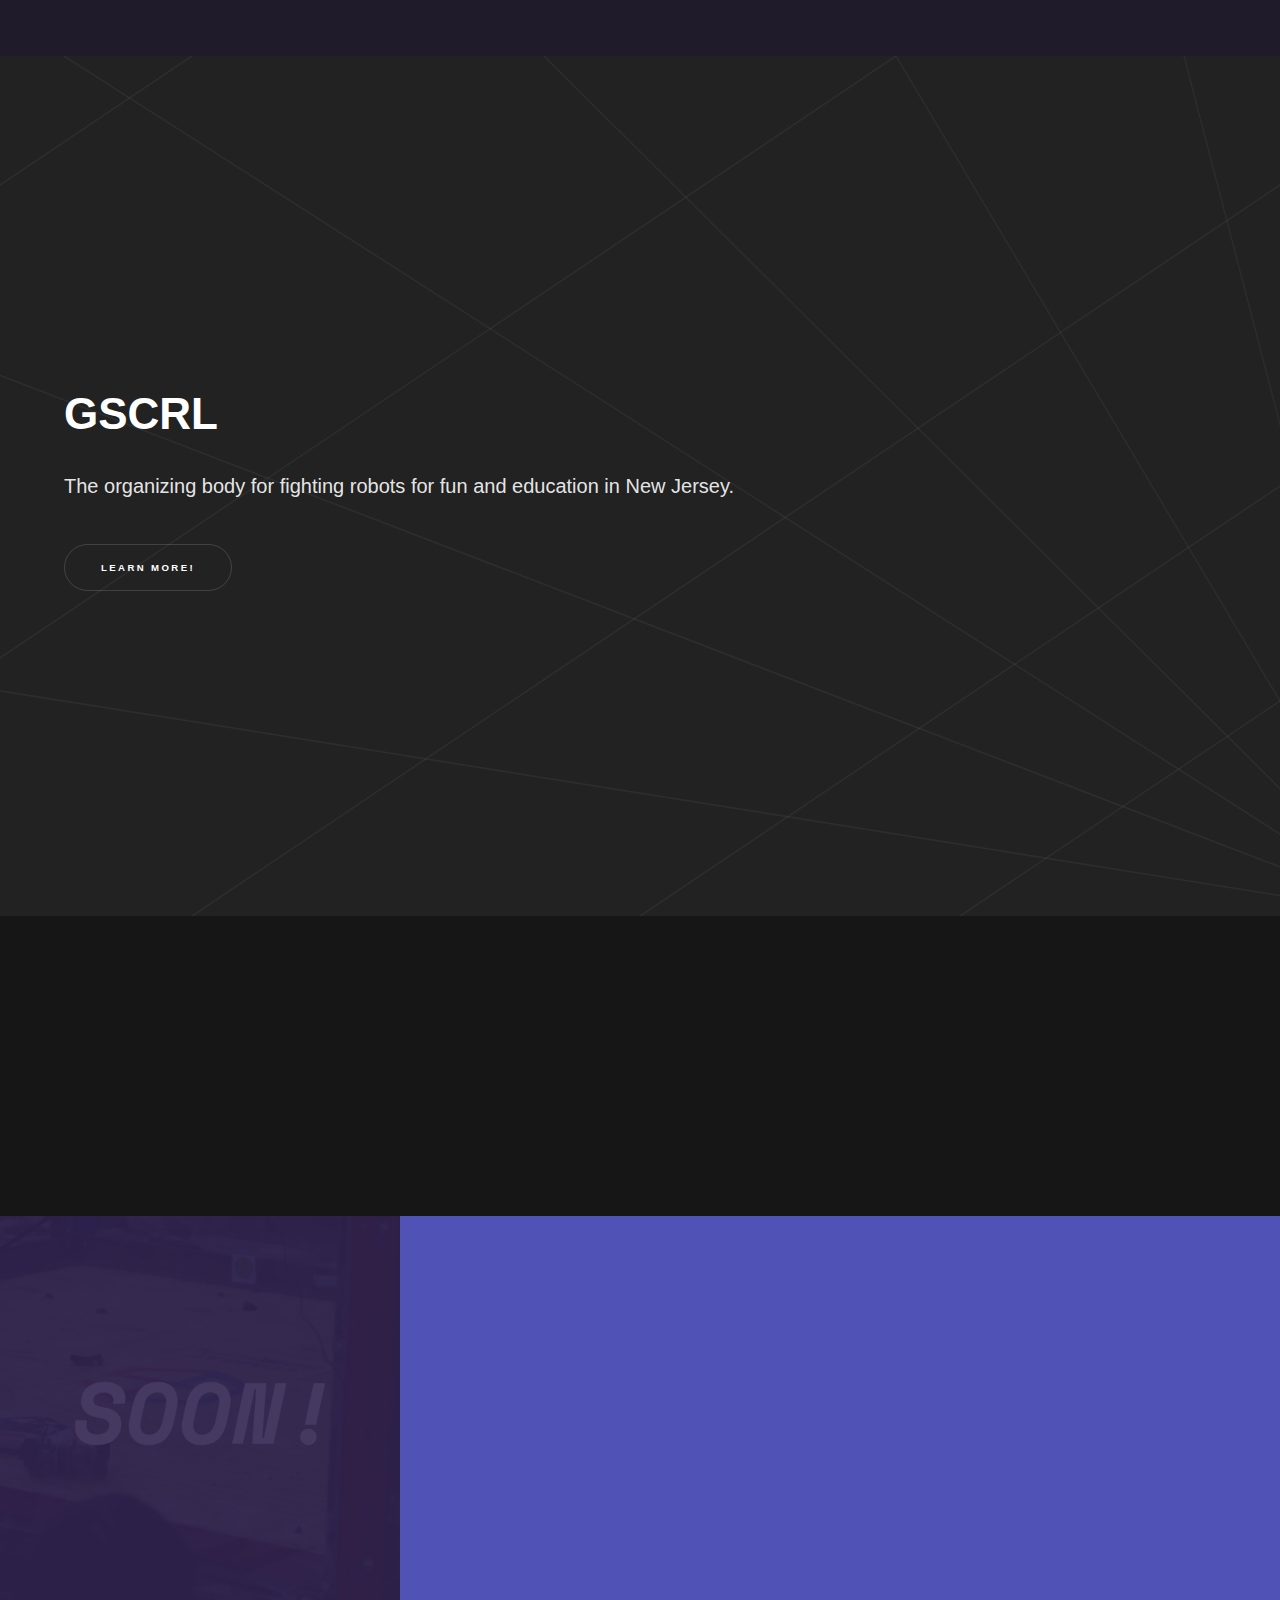
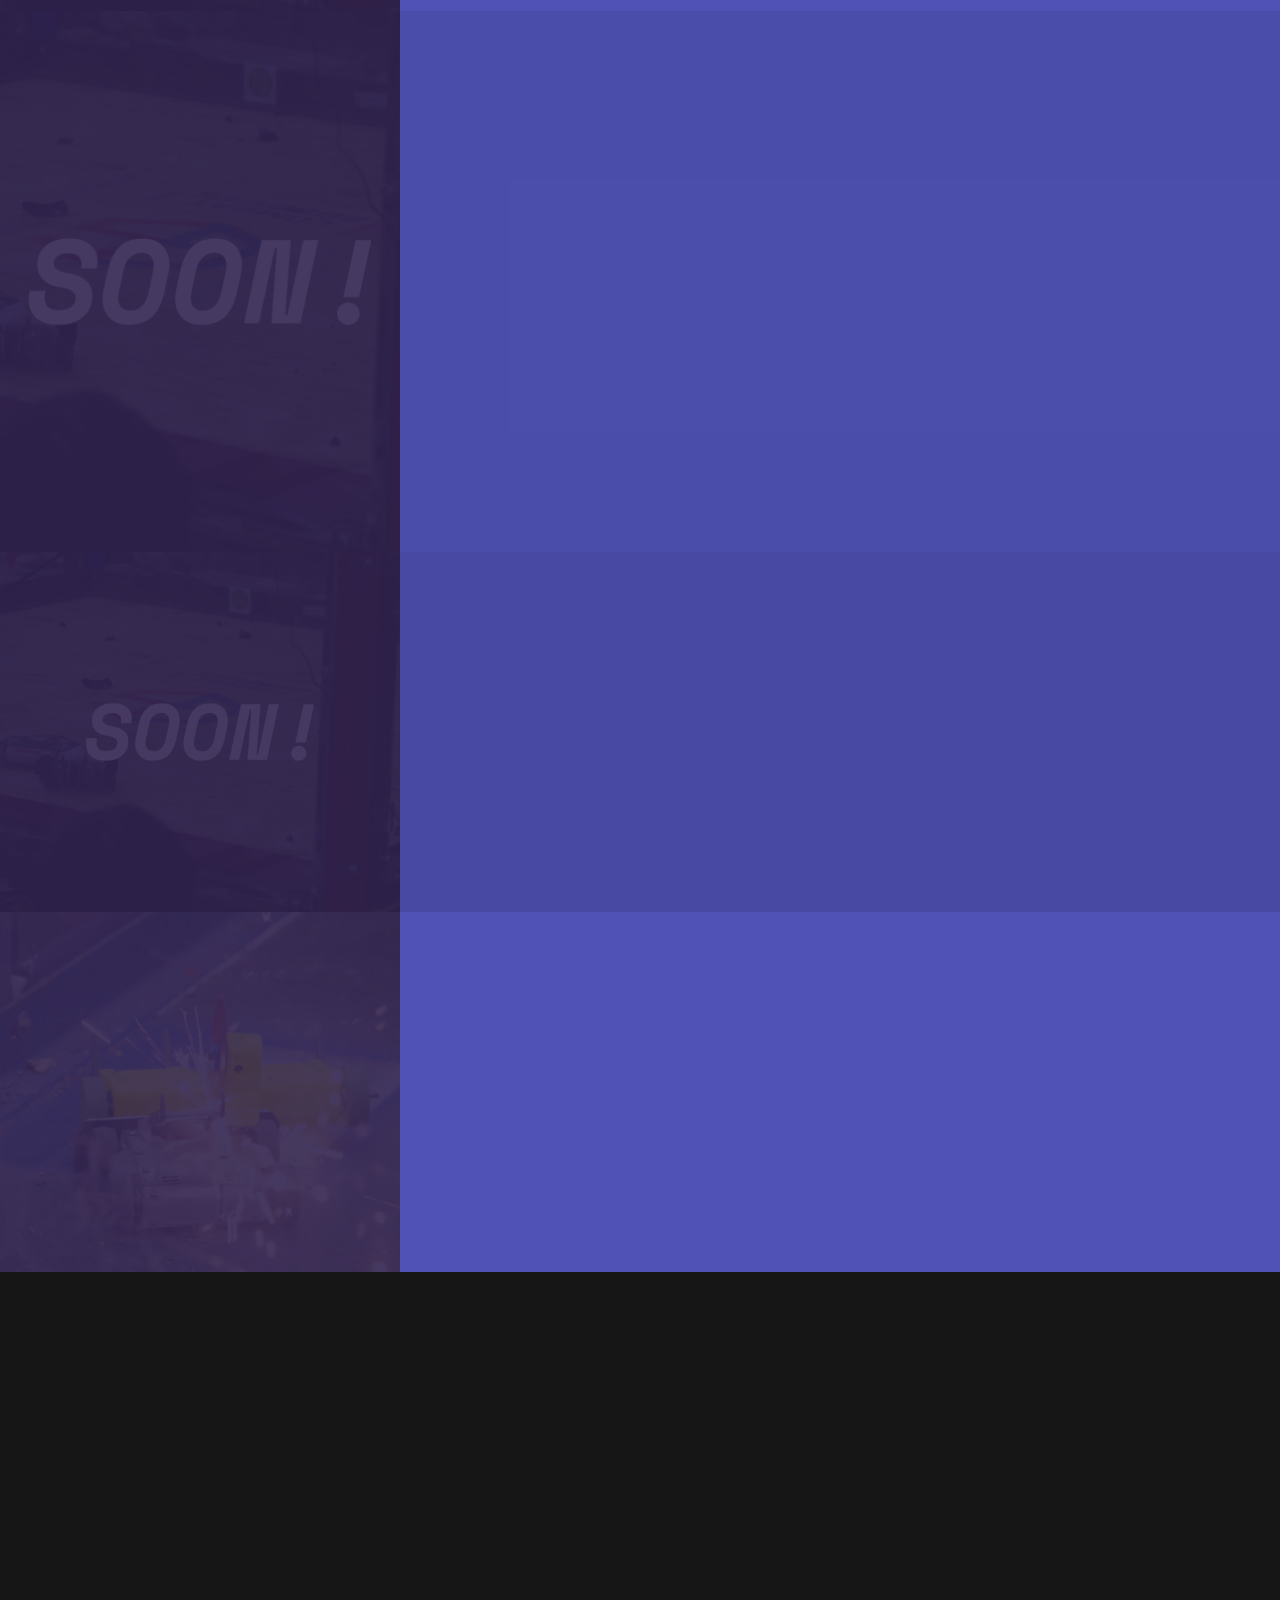
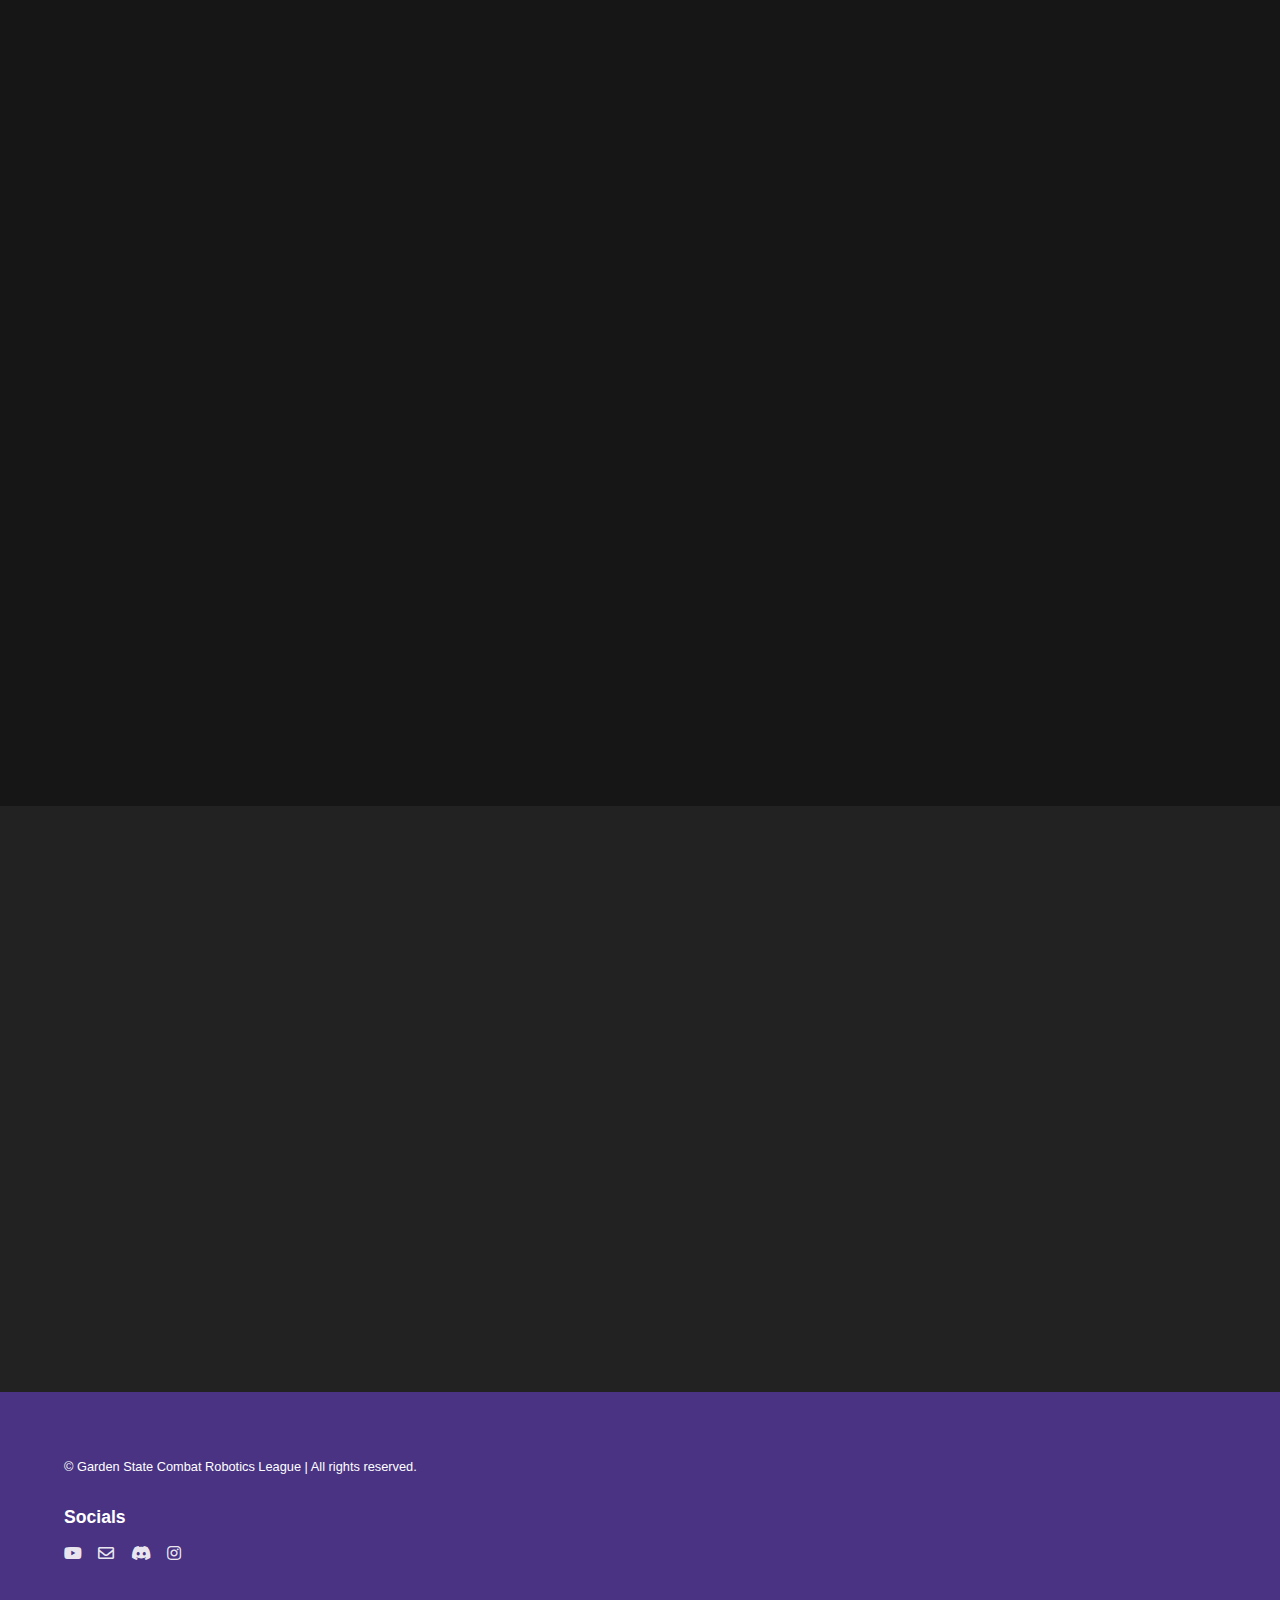
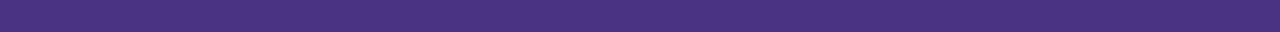
==== index.html @ 847ff034 "Added 2024-2025 events to page as well as robocon demo.  yipee." ====
<!DOCTYPE HTML>
<html>
	<head>
		<title>Garden State Combat Robotics League</title>
		<meta charset="utf-8" />
		<meta name="viewport" content="width=device-width, initial-scale=1, user-scalable=no" />
		<link rel="stylesheet" href="assets/css/main.css" />
		<noscript><link rel="stylesheet" href="assets/css/noscript.css" /></noscript>
	</head>
	<body class="is-preload">

		<!-- Sidebar -->
			<section id="sidebar">
				<div class="inner">
					<nav>
					<img src="assets/img/gscrl.svg" alt="Garden State Combat Robotics League Logo" style="width: 100%">
						<ul>
							<li><a href="#intro">Start</a></li>
							<li><a href="#about">About</a></li>
							<li><a href="#events">Events</a></li>
							<li><a href="#sponsors">Sponsors</a></li>
							<li><a href="#contactus">Contact Us</a></li>
							<li><a href="volunteer.html">Volunteer</a></li>
						</ul>
					</nav>
				</div>
			</section>

		<!-- Wrapper -->
			<div id="wrapper">

				<!-- Intro Section --> 
					<section id="intro" class="wrapper style1 fullscreen fade-up">
						<div class="inner">
							<h1>GSCRL</h1>
							<p>The organizing body for fighting robots for fun and education in New Jersey.</p>
							<p></p>
							<ul class="actions">
								<li><a href="#one" class="button scrolly">Learn more!</a></li>
							</ul>
						</div>
					</section>


					<section id="about" class="wrapper style3 fade-up">
	

						<div class="inner">
							<h2>About</h2>
							<p>We're a not-for-profit organization that puts on combat robotics events for folks local and traveling to build and fight their best bots!</p>

							<p>Events are held live during our competition season, and streamed online.  Competitors give it their all to go home with trophies, prizes, and bragging rights, and you make it all possible.

							Want to help?  Let us know and <a href="#contactus">react out!</a>
							</p>
							
						</div>
					</section>



					<!-- Events Section -->
					<!-- CSS Styling for item list-->
					<style>
						img .listimg {
							position: "center center";
						}

						</style>
					<section id="events" class="wrapper style2 spotlights">
										
							<!-- Has special formatting for league championship, take note!-->
							<!--<section>
								<a href="https://www.robotcombatevents.com/events/1646" class="image"><img src="images/event_sites/coming_soon.jpg" alt="" /></a>
								<div class="content">
									<div class="inner">
										<h2>New Jersey State Fair @ Sussex County Fairgrounds</h2>
										<h3>2023-2024 GSCRL Season Championship</h3>
										<h3>August 3rd, 2024</h3>
										<p>37 Plains Rd, Augusta, NJ<br></p>

										<ul class="actions">
											<li><a href="https://www.robotcombatevents.com/events/1646" class="button fit">Event Info</a></li>
											<li><a href="" class="button fit">Livestream [ Coming Soon ]</a></li>
											<li><a href="https://maps.app.goo.gl/BimqWZKqmPZhJ1eo8" class="button fit">Directions</a></li>
											<li><a href="https://sussexcountyfairgrounds.org/assets/resources/2024%20MAP%20WITH%20SPONSORS.png" class="button fit">Venue Map</a></li>
										</ul> 

										<ul class="actions">
											<li><a href="https://truefinals.com/tournament/64635a402aa5410f" class="button fit">Brackets [Ants]</a></li>
											<li><a href="https://truefinals.com/tournament/2995357887744491" class="button fit">Brackets [Plants]</a></li>
											<li><a href="https://truefinals.com/tournament/39cd579393c14c99" class="button fit">Brackets [Beetle]</a></li>
										</ul>
									</div>
								</div>
							</section>-->

							<section>
								<a href="#" class="image"><img class="listimg" src="images/event_sites/coming_soon.jpg"  /></a>
								<div class="content">
									<div class="inner">
										<h2>Combat Robot Demonstration at RoboCon</h2>
										<h3>► (Non-Qualifying Event)</h3>
										<h3>September 28th & 29th, 2024</h3>
										<p>Bridgwater, New Jersey</p>
										<hr>
										<ul class="actions">
											<li><a href="https://www.roboconnj.org/" class="button fit">Event Info</a></li>
											<!--<li><a href="https://www.youtube.com/watch?v=O76TNBE6kEs" class="button fit">Livestream</a></li>-->
										</ul>

										<!--<ul class="actions">
											<li><a href="https://truefinals.com/tournament/2f6e192eaf98451d" class="button fit">Brackets [Ants]</a></li>
											<li><a href="https://truefinals.com/tournament/07e6da824b054572" class="button fit">Brackets [Plants]</a></li>
											<li><a href="https://truefinals.com/tournament/4d58af1a25794eea" class="button fit">Brackets [Beetle]</a></li>
										</ul>-->
									</div>
								</div>
							</section>
			
							<section>
								<a href="#" class="image"><img class="listimg" src="images/event_sites/coming_soon.jpg" /></a>
								<div class="content">
									<div class="inner">
										<h2>Mechanical Mayhem III at Sussex County MakerFaire</h2>
										<h3>October 5th & 6th, 2024</h3>
										<p>Lafayette, New Jersey</p>
										<hr>
										<p><b>Season Opening Event</b></p>
										
										<ul class="actions">
											<li><a href="https://www.robotcombatevents.com/events/2138" class="button fit">Event Info</a></li>
											<li><a href="https://www.youtube.com/live/ZeCrbAsI690" class="button fit">Livestream</a></li>
											<li><a href="https://maps.app.goo.gl/9VLJeqt3nrbnipfD7" class="button fit">Directions</a></li>
										</ul> 

										<ul class="actions">
											<li><a href="https://truefinals.com/tournament/e30df56f90ce4728" class="button fit">Brackets [Ants]</a></li>
											<li><a href="https://truefinals.com/tournament/56937eb314654f13" class="button fit">Brackets [Plastic Ants]</a></li>
											<li><a href="https://truefinals.com/tournament/a7c1cde165524cef" class="button fit">Brackets [Beetle]</a></li>
										</ul>
									</div>
								</div>
							</section>

							<section>
								<a href="#" class="image"><img class="listimg" src="images/event_sites/coming_soon.jpg"  /></a>
								<div class="content">
									<div class="inner">
										<h2>Seasonal Smackdown at Brigewater Mall</h2>
										<h3>December 14th, 2024</h3>
										<p>Bridgwater, New Jersey</p>
										<hr>
										<p><b>More information coming soon!</b></p>
										<!--<ul class="actions">
											<li><a href="#" class="button fit">Event Info</a></li>
											<li><a href="https://www.youtube.com/watch?v=O76TNBE6kEs" class="button fit">Livestream</a></li>
										</ul>

										<ul class="actions">
											<li><a href="https://truefinals.com/tournament/2f6e192eaf98451d" class="button fit">Brackets [Ants]</a></li>
											<li><a href="https://truefinals.com/tournament/07e6da824b054572" class="button fit">Brackets [Plants]</a></li>
											<li><a href="https://truefinals.com/tournament/4d58af1a25794eea" class="button fit">Brackets [Beetle]</a></li>
										</ul>-->
									</div>
								</div>
							</section>
							
							<section>
								<a href="https://www.robotcombatevents.com/events/1294" class="image"><img class="listimg" src="images/event_sites/24_springsmashtcnj.jpg"></a>
								<div class="content">
									<div class="inner">
										<h2>Spring Smash @ TCNJ</h2>
										<h3>March 29th, 2025</h3>
										<p>Ewing Township, New Jersey</p>
										<hr>
										<p><b>More information coming soon!</b></p>
										<!--<ul class="actions">
											<li><a href="https://www.robotcombatevents.com/events/1294" class="button fit">Event Info</a></li>
											<li><a href="https://www.youtube.com/live/dKq7wvargvk?si=jM796BdMZLJ1O5vD" class="button fit">Livestream</a></li>
											<li><a href="https://maps.app.goo.gl/ZF3jFbN86EXwxUpz5" class="button fit">Directions</a></li>
										</ul>

										<ul class="actions">
											<li><a href="https://truefinals.com/tournament/6a437086c3c148ea" class="button fit">Brackets [Ants]</a></li>
											<li><a href="https://truefinals.com/tournament/38630c44526f429c" class="button fit">Brackets [Plants]</a></li>
											<li><a href="https://truefinals.com/tournament/222acc834c964c14" class="button fit">Brackets [Beetle]</a></li>
										</ul>-->
								</div>
							</section>
				</section> <!-- end of event section.  do not delete or sponsors below will not render.  -->

				

				<!-- Sponsor Section -->
					<section id="sponsors" class="wrapper style3 fade-up">
						<style>
							.sponsors {
								align-self:center;
							}
						</style>
						
						<div class="inner">
							<h2>Sponsors</h2>
							<p>Sponsors make it possible for us to run the league.  Anything we do wouldn't be possible without them; thank you for your support!</p>
							<div class="box alt">
								<div class="row gtr-uniform">
									<div class="col-4 sponsors"><span class="image fit"><a href="http://fubarlabs.org"><img src="images/sponsors/fubarlabs.png" alt="FUBAR Labs"></a></span></div>
									<div class="col-4 sponsors"><span class="image fit"><a href="https://itgresa.com/"><img src="images/sponsors/ItGresa.jpg" alt="ItGresa Robotics"></a></span></div>
									<div class="col-4 sponsors"><span class="image fit"><a href="https://repeat-robotics.com/"><img src="images/sponsors/repeat.png" alt=""></a></span></div>
									<div class="col-4 sponsors"><span class="image fit"><a href="https://www.warren.edu/drones/"><img src="images/sponsors/warren_uas.png" alt="Warren UAS"></a></span></div>
									<div class="col-4 sponsors"><span class="image fit"><a href="https://www.warrencountynj.gov/our-county/tourism"><img src="images/sponsors/wcbt.png" alt="Warren County Board of Tourism"></a></span></div>
									<div class="col-4 sponsors"><span class="image fit"><a href="https://justcuzrobotics.com/"><img src="images/sponsors/justcuz.png" alt="Just 'Cuz Robotics"></a></span></div>
									<div class="col-4 sponsors"><span class="image fit"><a href="https://turnabot.com/"><img src="images/sponsors/turnabot.png" alt="Turnabot"></a></span></div>
								</div>
							</div>
						</div>
					</section>

									<!-- Sponsor Section -->
									<section id="contactus" class="wrapper style1 fade-up">
										<div class="inner">
											<h2>Contact</h2>
										<form action="mailto:njcombatrobots@gmail.com" method="get" enctype="text/plain">
											<div class="row gtr-uniform">
												<div class="col-6 col-12-xsmall">
													<input type="text" name="name" id="name" value="" placeholder="Name">
												</div>
												<div class="col-12">
													<select name="subject" id="subject">
														<option value="">What do you want to contact us about?</option>
														<option value="Registration Inquiry">Registration Question</option>
														<option value="Media">Media Information</option>
														<option value="Volunteering">I want to volunteer!</option>
														<option value="Sponsorship">I want to sponsor your organization!</option>
													</select>
												</div>
												<div class="col-12">
													<textarea name="body" id="body" placeholder="Enter your message" rows="6"></textarea>
												</div>
												<div class="col-12">
													<ul class="actions">
														<li><input type="submit" value="Send via Email" class="primary"></li>
													</ul>
												</div>
											</div>
										</form>
									</section>


					<!-- Footer -->
			<footer id="footer" class="wrapper style1-alt">
				<div class="inner">
					<ul class="menu">
						<li>&copy; Garden State Combat Robotics League | All rights reserved.</li></li>
					</ul>
											<h3>Socials</h3>
											<ul class="icons">
												<li><a href="https://www.youtube.com/@gscrl" class="icon brands fa-youtube"><span class="label">YouTube</span></a></li>
												<li><a href="mailto:njcombatrobots@gmail.com" class="icon fa-envelope"><span class="label">Email</span></a></li>
												<li><a href="https://discord.gg/qwkeeVWgs2" class="icon brands fa-discord"><span class="label">Discord</span></a></li>
												<li><a href="https://www.instagram.com/_gscrl/" class="icon brands fa-instagram"><span class="label">Instagram</span></a></li>
											</ul>
										</li>
				</div>
			</footer>
			</div> <!-- end div wrapper -->

		

		<!-- Scripts -->
			<script src="assets/js/jquery.min.js"></script>
			<script src="assets/js/jquery.scrollex.min.js"></script>
			<script src="assets/js/jquery.scrolly.min.js"></script>
			<script src="assets/js/browser.min.js"></script>
			<script src="assets/js/breakpoints.min.js"></script>
			<script src="assets/js/util.js"></script>
			<script src="assets/js/main.js"></script>

	</body>
</html>
---- assets/css/main.css ----
@import url(fontawesome-all.min.css);

/*
	Hyperspace by HTML5 UP
	html5up.net | @ajlkn
	Free for personal and commercial use under the CCA 3.0 license (html5up.net/license)
*/

html, body, div, span, applet, object,
iframe, h1, h2, h3, h4, h5, h6, p, blockquote,
pre, a, abbr, acronym, address, big, cite,
code, del, dfn, em, img, ins, kbd, q, s, samp,
small, strike, strong, sub, sup, tt, var, b,
u, i, center, dl, dt, dd, ol, ul, li, fieldset,
form, label, legend, table, caption, tbody,
tfoot, thead, tr, th, td, article, aside,
canvas, details, embed, figure, figcaption,
footer, header, hgroup, menu, nav, output, ruby,
section, summary, time, mark, audio, video {
	margin: 0;
	padding: 0;
	border: 0;
	font-size: 100%;
	font: inherit;
	vertical-align: baseline;}

article, aside, details, figcaption, figure,
footer, header, hgroup, menu, nav, section {
	display: block;}

body {
	line-height: 1;
}

ol, ul {
	list-style: none;
}

blockquote, q {
	quotes: none;
}

	blockquote:before, blockquote:after, q:before, q:after {
		content: '';
		content: none;
	}

table {
	border-collapse: collapse;
	border-spacing: 0;
}

body {
	-webkit-text-size-adjust: none;
}

mark {
	background-color: transparent;
	color: inherit;
}

input::-moz-focus-inner {
	border: 0;
	padding: 0;
}

input, select, textarea {
	-moz-appearance: none;
	-webkit-appearance: none;
	-ms-appearance: none;
	appearance: none;
}

/* Basic */

	@-ms-viewport {
		width: device-width;
	}

	body {
		-ms-overflow-style: scrollbar;
	}

	@media screen and (max-width: 480px) {

		html, body {
			min-width: 320px;
		}

	}

	html {
		box-sizing: border-box;
	}

	*, *:before, *:after {
		box-sizing: inherit;
	}

	body {
		background: #312450;
	}

		body.is-preload *, body.is-preload *:before, body.is-preload *:after {
			-moz-animation: none !important;
			-webkit-animation: none !important;
			-ms-animation: none !important;
			animation: none !important;
			-moz-transition: none !important;
			-webkit-transition: none !important;
			-ms-transition: none !important;
			transition: none !important;
		}

/* Type */

	body, input, select, textarea {
		color: rgba(255, 255, 255, 0.9);
		font-family: Arial, Helvetica, sans-serif;
		font-size: 16.5pt;
		font-weight: normal;
		line-height: 1.75;
	}

		@media screen and (max-width: 1680px) {

			body, input, select, textarea {
				font-size: 13pt;
			}

		}

		@media screen and (max-width: 1280px) {

			body, input, select, textarea {
				font-size: 12pt;
			}

		}

		@media screen and (max-width: 360px) {

			body, input, select, textarea {
				font-size: 11pt;
			}

		}

	a {
		-moz-transition: color 0.2s ease, border-bottom-color 0.2s ease;
		-webkit-transition: color 0.2s ease, border-bottom-color 0.2s ease;
		-ms-transition: color 0.2s ease, border-bottom-color 0.2s ease;
		transition: color 0.2s ease, border-bottom-color 0.2s ease;
		border-bottom: dotted 1px rgba(255, 255, 255, 0.35);
		color: inherit;
		text-decoration: none;
	}

		a:hover {
			border-bottom-color: transparent;
			color: #ffffff;
		}

	strong, b {
		color: #ffffff;
		font-weight: bold;
	}

	em, i {
		font-style: italic;
	}

	p {
		margin: 0 0 2em 0;
	}

	h1, h2, h3, h4, h5, h6 {
		color: #ffffff;
		font-weight: bold;
		line-height: 1.5;
		margin: 0 0 0.5em 0;
	}

		h1 a, h2 a, h3 a, h4 a, h5 a, h6 a {
			color: inherit;
			text-decoration: none;
		}

	h1 {
		font-size: 2.75em;
	}

		h1.major {
			margin: 0 0 1.3em 0;
			position: relative;
			padding-bottom: 0.35em;
		}

			h1.major:after {
				background-image: -moz-linear-gradient(to right, #5e42a6, #b74e91);
				background-image: -webkit-linear-gradient(to right, #5e42a6, #b74e91);
				background-image: -ms-linear-gradient(to right, #5e42a6, #b74e91);
				background-image: linear-gradient(to right, #5e42a6, #b74e91);
				-moz-transition: max-width 0.2s ease;
				-webkit-transition: max-width 0.2s ease;
				-ms-transition: max-width 0.2s ease;
				transition: max-width 0.2s ease;
				border-radius: 0.2em;
				bottom: 0;
				content: '';
				height: 0.05em;
				position: absolute;
				right: 0;
				width: 100%;
			}

	h2 {
		font-size: 1.75em;
	}

	h3 {
		font-size: 1.1em;
	}

	h4 {
		font-size: 1em;
	}

	h5 {
		font-size: 0.8em;
	}

	h6 {
		font-size: 0.6em;
	}

	@media screen and (max-width: 736px) {

		h1 {
			font-size: 2em;
		}

		h2 {
			font-size: 1.25em;
		}

		h3 {
			font-size: 1em;
		}

		h4 {
			font-size: 0.8em;
		}

		h5 {
			font-size: 0.6em;
		}

		h6 {
			font-size: 0.6em;
		}

	}

	sub {
		font-size: 0.8em;
		position: relative;
		top: 0.5em;
	}

	sup {
		font-size: 0.8em;
		position: relative;
		top: -0.5em;
	}

	blockquote {
		border-left: solid 4px rgba(255, 255, 255, 0.15);
		font-style: italic;
		margin: 0 0 2em 0;
		padding: 0.5em 0 0.5em 2em;
	}

	code {
		background: rgba(255, 255, 255, 0.05);
		border-radius: 0.25em;
		border: solid 1px rgba(255, 255, 255, 0.15);
		font-family: "Courier New", monospace;
		font-size: 0.9em;
		margin: 0 0.25em;
		padding: 0.25em 0.65em;
	}

	pre {
		-webkit-overflow-scrolling: touch;
		font-family: "Courier New", monospace;
		font-size: 0.9em;
		margin: 0 0 2em 0;
	}

		pre code {
			display: block;
			line-height: 1.75em;
			padding: 1em 1.5em;
			overflow-x: auto;
		}

	hr {
		border: 0;
		border-bottom: solid 1px rgba(255, 255, 255, 0.15);
		margin: 2em 0;
	}

		hr.major {
			margin: 3em 0;
		}

	.align-left {
		text-align: left;
	}

	.align-center {
		text-align: center;
	}

	.align-right {
		text-align: right;
	}

/* Row */

	.row {
		display: flex;
		flex-wrap: wrap;
		box-sizing: border-box;
		align-items: stretch;
	}

		.row > * {
			box-sizing: border-box;
		}

		.row.gtr-uniform > * > :last-child {
			margin-bottom: 0;
		}

		.row.aln-left {
			justify-content: flex-start;
		}

		.row.aln-center {
			justify-content: center;
		}

		.row.aln-right {
			justify-content: flex-end;
		}

		.row.aln-top {
			align-items: flex-start;
		}

		.row.aln-middle {
			align-items: center;
		}

		.row.aln-bottom {
			align-items: flex-end;
		}

		.row > .imp {
			order: -1;
		}

		.row > .col-1 {
			width: 8.33333%;
		}

		.row > .off-1 {
			margin-left: 8.33333%;
		}

		.row > .col-2 {
			width: 16.66667%;
		}

		.row > .off-2 {
			margin-left: 16.66667%;
		}

		.row > .col-3 {
			width: 25%;
		}

		.row > .off-3 {
			margin-left: 25%;
		}

		.row > .col-4 {
			width: 33.33333%;
		}

		.row > .off-4 {
			margin-left: 33.33333%;
		}

		.row > .col-5 {
			width: 41.66667%;
		}

		.row > .off-5 {
			margin-left: 41.66667%;
		}

		.row > .col-6 {
			width: 50%;
		}

		.row > .off-6 {
			margin-left: 50%;
		}

		.row > .col-7 {
			width: 58.33333%;
		}

		.row > .off-7 {
			margin-left: 58.33333%;
		}

		.row > .col-8 {
			width: 66.66667%;
		}

		.row > .off-8 {
			margin-left: 66.66667%;
		}

		.row > .col-9 {
			width: 75%;
		}

		.row > .off-9 {
			margin-left: 75%;
		}

		.row > .col-10 {
			width: 83.33333%;
		}

		.row > .off-10 {
			margin-left: 83.33333%;
		}

		.row > .col-11 {
			width: 91.66667%;
		}

		.row > .off-11 {
			margin-left: 91.66667%;
		}

		.row > .col-12 {
			width: 100%;
		}

		.row > .off-12 {
			margin-left: 100%;
		}

		.row.gtr-0 {
			margin-top: 0;
			margin-left: 0em;
		}

			.row.gtr-0 > * {
				padding: 0 0 0 0em;
			}

			.row.gtr-0.gtr-uniform {
				margin-top: 0em;
			}

				.row.gtr-0.gtr-uniform > * {
					padding-top: 0em;
				}

		.row.gtr-25 {
			margin-top: 0;
			margin-left: -0.375em;
		}

			.row.gtr-25 > * {
				padding: 0 0 0 0.375em;
			}

			.row.gtr-25.gtr-uniform {
				margin-top: -0.375em;
			}

				.row.gtr-25.gtr-uniform > * {
					padding-top: 0.375em;
				}

		.row.gtr-50 {
			margin-top: 0;
			margin-left: -0.75em;
		}

			.row.gtr-50 > * {
				padding: 0 0 0 0.75em;
			}

			.row.gtr-50.gtr-uniform {
				margin-top: -0.75em;
			}

				.row.gtr-50.gtr-uniform > * {
					padding-top: 0.75em;
				}

		.row {
			margin-top: 0;
			margin-left: -1.5em;
		}

			.row > * {
				padding: 0 0 0 1.5em;
			}

			.row.gtr-uniform {
				margin-top: -1.5em;
			}

				.row.gtr-uniform > * {
					padding-top: 1.5em;
				}

		.row.gtr-150 {
			margin-top: 0;
			margin-left: -2.25em;
		}

			.row.gtr-150 > * {
				padding: 0 0 0 2.25em;
			}

			.row.gtr-150.gtr-uniform {
				margin-top: -2.25em;
			}

				.row.gtr-150.gtr-uniform > * {
					padding-top: 2.25em;
				}

		.row.gtr-200 {
			margin-top: 0;
			margin-left: -3em;
		}

			.row.gtr-200 > * {
				padding: 0 0 0 3em;
			}

			.row.gtr-200.gtr-uniform {
				margin-top: -3em;
			}

				.row.gtr-200.gtr-uniform > * {
					padding-top: 3em;
				}

		@media screen and (max-width: 1680px) {

			.row {
				display: flex;
				flex-wrap: wrap;
				box-sizing: border-box;
				align-items: stretch;
			}

				.row > * {
					box-sizing: border-box;
				}

				.row.gtr-uniform > * > :last-child {
					margin-bottom: 0;
				}

				.row.aln-left {
					justify-content: flex-start;
				}

				.row.aln-center {
					justify-content: center;
				}

				.row.aln-right {
					justify-content: flex-end;
				}

				.row.aln-top {
					align-items: flex-start;
				}

				.row.aln-middle {
					align-items: center;
				}

				.row.aln-bottom {
					align-items: flex-end;
				}

				.row > .imp-xlarge {
					order: -1;
				}

				.row > .col-1-xlarge {
					width: 8.33333%;
				}

				.row > .off-1-xlarge {
					margin-left: 8.33333%;
				}

				.row > .col-2-xlarge {
					width: 16.66667%;
				}

				.row > .off-2-xlarge {
					margin-left: 16.66667%;
				}

				.row > .col-3-xlarge {
					width: 25%;
				}

				.row > .off-3-xlarge {
					margin-left: 25%;
				}

				.row > .col-4-xlarge {
					width: 33.33333%;
				}

				.row > .off-4-xlarge {
					margin-left: 33.33333%;
				}

				.row > .col-5-xlarge {
					width: 41.66667%;
				}

				.row > .off-5-xlarge {
					margin-left: 41.66667%;
				}

				.row > .col-6-xlarge {
					width: 50%;
				}

				.row > .off-6-xlarge {
					margin-left: 50%;
				}

				.row > .col-7-xlarge {
					width: 58.33333%;
				}

				.row > .off-7-xlarge {
					margin-left: 58.33333%;
				}

				.row > .col-8-xlarge {
					width: 66.66667%;
				}

				.row > .off-8-xlarge {
					margin-left: 66.66667%;
				}

				.row > .col-9-xlarge {
					width: 75%;
				}

				.row > .off-9-xlarge {
					margin-left: 75%;
				}

				.row > .col-10-xlarge {
					width: 83.33333%;
				}

				.row > .off-10-xlarge {
					margin-left: 83.33333%;
				}

				.row > .col-11-xlarge {
					width: 91.66667%;
				}

				.row > .off-11-xlarge {
					margin-left: 91.66667%;
				}

				.row > .col-12-xlarge {
					width: 100%;
				}

				.row > .off-12-xlarge {
					margin-left: 100%;
				}

				.row.gtr-0 {
					margin-top: 0;
					margin-left: 0em;
				}

					.row.gtr-0 > * {
						padding: 0 0 0 0em;
					}

					.row.gtr-0.gtr-uniform {
						margin-top: 0em;
					}

						.row.gtr-0.gtr-uniform > * {
							padding-top: 0em;
						}

				.row.gtr-25 {
					margin-top: 0;
					margin-left: -0.375em;
				}

					.row.gtr-25 > * {
						padding: 0 0 0 0.375em;
					}

					.row.gtr-25.gtr-uniform {
						margin-top: -0.375em;
					}

						.row.gtr-25.gtr-uniform > * {
							padding-top: 0.375em;
						}

				.row.gtr-50 {
					margin-top: 0;
					margin-left: -0.75em;
				}

					.row.gtr-50 > * {
						padding: 0 0 0 0.75em;
					}

					.row.gtr-50.gtr-uniform {
						margin-top: -0.75em;
					}

						.row.gtr-50.gtr-uniform > * {
							padding-top: 0.75em;
						}

				.row {
					margin-top: 0;
					margin-left: -1.5em;
				}

					.row > * {
						padding: 0 0 0 1.5em;
					}

					.row.gtr-uniform {
						margin-top: -1.5em;
					}

						.row.gtr-uniform > * {
							padding-top: 1.5em;
						}

				.row.gtr-150 {
					margin-top: 0;
					margin-left: -2.25em;
				}

					.row.gtr-150 > * {
						padding: 0 0 0 2.25em;
					}

					.row.gtr-150.gtr-uniform {
						margin-top: -2.25em;
					}

						.row.gtr-150.gtr-uniform > * {
							padding-top: 2.25em;
						}

				.row.gtr-200 {
					margin-top: 0;
					margin-left: -3em;
				}

					.row.gtr-200 > * {
						padding: 0 0 0 3em;
					}

					.row.gtr-200.gtr-uniform {
						margin-top: -3em;
					}

						.row.gtr-200.gtr-uniform > * {
							padding-top: 3em;
						}

		}

		@media screen and (max-width: 1280px) {

			.row {
				display: flex;
				flex-wrap: wrap;
				box-sizing: border-box;
				align-items: stretch;
			}

				.row > * {
					box-sizing: border-box;
				}

				.row.gtr-uniform > * > :last-child {
					margin-bottom: 0;
				}

				.row.aln-left {
					justify-content: flex-start;
				}

				.row.aln-center {
					justify-content: center;
				}

				.row.aln-right {
					justify-content: flex-end;
				}

				.row.aln-top {
					align-items: flex-start;
				}

				.row.aln-middle {
					align-items: center;
				}

				.row.aln-bottom {
					align-items: flex-end;
				}

				.row > .imp-large {
					order: -1;
				}

				.row > .col-1-large {
					width: 8.33333%;
				}

				.row > .off-1-large {
					margin-left: 8.33333%;
				}

				.row > .col-2-large {
					width: 16.66667%;
				}

				.row > .off-2-large {
					margin-left: 16.66667%;
				}

				.row > .col-3-large {
					width: 25%;
				}

				.row > .off-3-large {
					margin-left: 25%;
				}

				.row > .col-4-large {
					width: 33.33333%;
				}

				.row > .off-4-large {
					margin-left: 33.33333%;
				}

				.row > .col-5-large {
					width: 41.66667%;
				}

				.row > .off-5-large {
					margin-left: 41.66667%;
				}

				.row > .col-6-large {
					width: 50%;
				}

				.row > .off-6-large {
					margin-left: 50%;
				}

				.row > .col-7-large {
					width: 58.33333%;
				}

				.row > .off-7-large {
					margin-left: 58.33333%;
				}

				.row > .col-8-large {
					width: 66.66667%;
				}

				.row > .off-8-large {
					margin-left: 66.66667%;
				}

				.row > .col-9-large {
					width: 75%;
				}

				.row > .off-9-large {
					margin-left: 75%;
				}

				.row > .col-10-large {
					width: 83.33333%;
				}

				.row > .off-10-large {
					margin-left: 83.33333%;
				}

				.row > .col-11-large {
					width: 91.66667%;
				}

				.row > .off-11-large {
					margin-left: 91.66667%;
				}

				.row > .col-12-large {
					width: 100%;
				}

				.row > .off-12-large {
					margin-left: 100%;
				}

				.row.gtr-0 {
					margin-top: 0;
					margin-left: 0em;
				}

					.row.gtr-0 > * {
						padding: 0 0 0 0em;
					}

					.row.gtr-0.gtr-uniform {
						margin-top: 0em;
					}

						.row.gtr-0.gtr-uniform > * {
							padding-top: 0em;
						}

				.row.gtr-25 {
					margin-top: 0;
					margin-left: -0.375em;
				}

					.row.gtr-25 > * {
						padding: 0 0 0 0.375em;
					}

					.row.gtr-25.gtr-uniform {
						margin-top: -0.375em;
					}

						.row.gtr-25.gtr-uniform > * {
							padding-top: 0.375em;
						}

				.row.gtr-50 {
					margin-top: 0;
					margin-left: -0.75em;
				}

					.row.gtr-50 > * {
						padding: 0 0 0 0.75em;
					}

					.row.gtr-50.gtr-uniform {
						margin-top: -0.75em;
					}

						.row.gtr-50.gtr-uniform > * {
							padding-top: 0.75em;
						}

				.row {
					margin-top: 0;
					margin-left: -1.5em;
				}

					.row > * {
						padding: 0 0 0 1.5em;
					}

					.row.gtr-uniform {
						margin-top: -1.5em;
					}

						.row.gtr-uniform > * {
							padding-top: 1.5em;
						}

				.row.gtr-150 {
					margin-top: 0;
					margin-left: -2.25em;
				}

					.row.gtr-150 > * {
						padding: 0 0 0 2.25em;
					}

					.row.gtr-150.gtr-uniform {
						margin-top: -2.25em;
					}

						.row.gtr-150.gtr-uniform > * {
							padding-top: 2.25em;
						}

				.row.gtr-200 {
					margin-top: 0;
					margin-left: -3em;
				}

					.row.gtr-200 > * {
						padding: 0 0 0 3em;
					}

					.row.gtr-200.gtr-uniform {
						margin-top: -3em;
					}

						.row.gtr-200.gtr-uniform > * {
							padding-top: 3em;
						}

		}

		@media screen and (max-width: 980px) {

			.row {
				display: flex;
				flex-wrap: wrap;
				box-sizing: border-box;
				align-items: stretch;
			}

				.row > * {
					box-sizing: border-box;
				}

				.row.gtr-uniform > * > :last-child {
					margin-bottom: 0;
				}

				.row.aln-left {
					justify-content: flex-start;
				}

				.row.aln-center {
					justify-content: center;
				}

				.row.aln-right {
					justify-content: flex-end;
				}

				.row.aln-top {
					align-items: flex-start;
				}

				.row.aln-middle {
					align-items: center;
				}

				.row.aln-bottom {
					align-items: flex-end;
				}

				.row > .imp-medium {
					order: -1;
				}

				.row > .col-1-medium {
					width: 8.33333%;
				}

				.row > .off-1-medium {
					margin-left: 8.33333%;
				}

				.row > .col-2-medium {
					width: 16.66667%;
				}

				.row > .off-2-medium {
					margin-left: 16.66667%;
				}

				.row > .col-3-medium {
					width: 25%;
				}

				.row > .off-3-medium {
					margin-left: 25%;
				}

				.row > .col-4-medium {
					width: 33.33333%;
				}

				.row > .off-4-medium {
					margin-left: 33.33333%;
				}

				.row > .col-5-medium {
					width: 41.66667%;
				}

				.row > .off-5-medium {
					margin-left: 41.66667%;
				}

				.row > .col-6-medium {
					width: 50%;
				}

				.row > .off-6-medium {
					margin-left: 50%;
				}

				.row > .col-7-medium {
					width: 58.33333%;
				}

				.row > .off-7-medium {
					margin-left: 58.33333%;
				}

				.row > .col-8-medium {
					width: 66.66667%;
				}

				.row > .off-8-medium {
					margin-left: 66.66667%;
				}

				.row > .col-9-medium {
					width: 75%;
				}

				.row > .off-9-medium {
					margin-left: 75%;
				}

				.row > .col-10-medium {
					width: 83.33333%;
				}

				.row > .off-10-medium {
					margin-left: 83.33333%;
				}

				.row > .col-11-medium {
					width: 91.66667%;
				}

				.row > .off-11-medium {
					margin-left: 91.66667%;
				}

				.row > .col-12-medium {
					width: 100%;
				}

				.row > .off-12-medium {
					margin-left: 100%;
				}

				.row.gtr-0 {
					margin-top: 0;
					margin-left: 0em;
				}

					.row.gtr-0 > * {
						padding: 0 0 0 0em;
					}

					.row.gtr-0.gtr-uniform {
						margin-top: 0em;
					}

						.row.gtr-0.gtr-uniform > * {
							padding-top: 0em;
						}

				.row.gtr-25 {
					margin-top: 0;
					margin-left: -0.375em;
				}

					.row.gtr-25 > * {
						padding: 0 0 0 0.375em;
					}

					.row.gtr-25.gtr-uniform {
						margin-top: -0.375em;
					}

						.row.gtr-25.gtr-uniform > * {
							padding-top: 0.375em;
						}

				.row.gtr-50 {
					margin-top: 0;
					margin-left: -0.75em;
				}

					.row.gtr-50 > * {
						padding: 0 0 0 0.75em;
					}

					.row.gtr-50.gtr-uniform {
						margin-top: -0.75em;
					}

						.row.gtr-50.gtr-uniform > * {
							padding-top: 0.75em;
						}

				.row {
					margin-top: 0;
					margin-left: -1.5em;
				}

					.row > * {
						padding: 0 0 0 1.5em;
					}

					.row.gtr-uniform {
						margin-top: -1.5em;
					}

						.row.gtr-uniform > * {
							padding-top: 1.5em;
						}

				.row.gtr-150 {
					margin-top: 0;
					margin-left: -2.25em;
				}

					.row.gtr-150 > * {
						padding: 0 0 0 2.25em;
					}

					.row.gtr-150.gtr-uniform {
						margin-top: -2.25em;
					}

						.row.gtr-150.gtr-uniform > * {
							padding-top: 2.25em;
						}

				.row.gtr-200 {
					margin-top: 0;
					margin-left: -3em;
				}

					.row.gtr-200 > * {
						padding: 0 0 0 3em;
					}

					.row.gtr-200.gtr-uniform {
						margin-top: -3em;
					}

						.row.gtr-200.gtr-uniform > * {
							padding-top: 3em;
						}

		}

		@media screen and (max-width: 736px) {

			.row {
				display: flex;
				flex-wrap: wrap;
				box-sizing: border-box;
				align-items: stretch;
			}

				.row > * {
					box-sizing: border-box;
				}

				.row.gtr-uniform > * > :last-child {
					margin-bottom: 0;
				}

				.row.aln-left {
					justify-content: flex-start;
				}

				.row.aln-center {
					justify-content: center;
				}

				.row.aln-right {
					justify-content: flex-end;
				}

				.row.aln-top {
					align-items: flex-start;
				}

				.row.aln-middle {
					align-items: center;
				}

				.row.aln-bottom {
					align-items: flex-end;
				}

				.row > .imp-small {
					order: -1;
				}

				.row > .col-1-small {
					width: 8.33333%;
				}

				.row > .off-1-small {
					margin-left: 8.33333%;
				}

				.row > .col-2-small {
					width: 16.66667%;
				}

				.row > .off-2-small {
					margin-left: 16.66667%;
				}

				.row > .col-3-small {
					width: 25%;
				}

				.row > .off-3-small {
					margin-left: 25%;
				}

				.row > .col-4-small {
					width: 33.33333%;
				}

				.row > .off-4-small {
					margin-left: 33.33333%;
				}

				.row > .col-5-small {
					width: 41.66667%;
				}

				.row > .off-5-small {
					margin-left: 41.66667%;
				}

				.row > .col-6-small {
					width: 50%;
				}

				.row > .off-6-small {
					margin-left: 50%;
				}

				.row > .col-7-small {
					width: 58.33333%;
				}

				.row > .off-7-small {
					margin-left: 58.33333%;
				}

				.row > .col-8-small {
					width: 66.66667%;
				}

				.row > .off-8-small {
					margin-left: 66.66667%;
				}

				.row > .col-9-small {
					width: 75%;
				}

				.row > .off-9-small {
					margin-left: 75%;
				}

				.row > .col-10-small {
					width: 83.33333%;
				}

				.row > .off-10-small {
					margin-left: 83.33333%;
				}

				.row > .col-11-small {
					width: 91.66667%;
				}

				.row > .off-11-small {
					margin-left: 91.66667%;
				}

				.row > .col-12-small {
					width: 100%;
				}

				.row > .off-12-small {
					margin-left: 100%;
				}

				.row.gtr-0 {
					margin-top: 0;
					margin-left: 0em;
				}

					.row.gtr-0 > * {
						padding: 0 0 0 0em;
					}

					.row.gtr-0.gtr-uniform {
						margin-top: 0em;
					}

						.row.gtr-0.gtr-uniform > * {
							padding-top: 0em;
						}

				.row.gtr-25 {
					margin-top: 0;
					margin-left: -0.375em;
				}

					.row.gtr-25 > * {
						padding: 0 0 0 0.375em;
					}

					.row.gtr-25.gtr-uniform {
						margin-top: -0.375em;
					}

						.row.gtr-25.gtr-uniform > * {
							padding-top: 0.375em;
						}

				.row.gtr-50 {
					margin-top: 0;
					margin-left: -0.75em;
				}

					.row.gtr-50 > * {
						padding: 0 0 0 0.75em;
					}

					.row.gtr-50.gtr-uniform {
						margin-top: -0.75em;
					}

						.row.gtr-50.gtr-uniform > * {
							padding-top: 0.75em;
						}

				.row {
					margin-top: 0;
					margin-left: -1.5em;
				}

					.row > * {
						padding: 0 0 0 1.5em;
					}

					.row.gtr-uniform {
						margin-top: -1.5em;
					}

						.row.gtr-uniform > * {
							padding-top: 1.5em;
						}

				.row.gtr-150 {
					margin-top: 0;
					margin-left: -2.25em;
				}

					.row.gtr-150 > * {
						padding: 0 0 0 2.25em;
					}

					.row.gtr-150.gtr-uniform {
						margin-top: -2.25em;
					}

						.row.gtr-150.gtr-uniform > * {
							padding-top: 2.25em;
						}

				.row.gtr-200 {
					margin-top: 0;
					margin-left: -3em;
				}

					.row.gtr-200 > * {
						padding: 0 0 0 3em;
					}

					.row.gtr-200.gtr-uniform {
						margin-top: -3em;
					}

						.row.gtr-200.gtr-uniform > * {
							padding-top: 3em;
						}

		}

		@media screen and (max-width: 480px) {

			.row {
				display: flex;
				flex-wrap: wrap;
				box-sizing: border-box;
				align-items: stretch;
			}

				.row > * {
					box-sizing: border-box;
				}

				.row.gtr-uniform > * > :last-child {
					margin-bottom: 0;
				}

				.row.aln-left {
					justify-content: flex-start;
				}

				.row.aln-center {
					justify-content: center;
				}

				.row.aln-right {
					justify-content: flex-end;
				}

				.row.aln-top {
					align-items: flex-start;
				}

				.row.aln-middle {
					align-items: center;
				}

				.row.aln-bottom {
					align-items: flex-end;
				}

				.row > .imp-xsmall {
					order: -1;
				}

				.row > .col-1-xsmall {
					width: 8.33333%;
				}

				.row > .off-1-xsmall {
					margin-left: 8.33333%;
				}

				.row > .col-2-xsmall {
					width: 16.66667%;
				}

				.row > .off-2-xsmall {
					margin-left: 16.66667%;
				}

				.row > .col-3-xsmall {
					width: 25%;
				}

				.row > .off-3-xsmall {
					margin-left: 25%;
				}

				.row > .col-4-xsmall {
					width: 33.33333%;
				}

				.row > .off-4-xsmall {
					margin-left: 33.33333%;
				}

				.row > .col-5-xsmall {
					width: 41.66667%;
				}

				.row > .off-5-xsmall {
					margin-left: 41.66667%;
				}

				.row > .col-6-xsmall {
					width: 50%;
				}

				.row > .off-6-xsmall {
					margin-left: 50%;
				}

				.row > .col-7-xsmall {
					width: 58.33333%;
				}

				.row > .off-7-xsmall {
					margin-left: 58.33333%;
				}

				.row > .col-8-xsmall {
					width: 66.66667%;
				}

				.row > .off-8-xsmall {
					margin-left: 66.66667%;
				}

				.row > .col-9-xsmall {
					width: 75%;
				}

				.row > .off-9-xsmall {
					margin-left: 75%;
				}

				.row > .col-10-xsmall {
					width: 83.33333%;
				}

				.row > .off-10-xsmall {
					margin-left: 83.33333%;
				}

				.row > .col-11-xsmall {
					width: 91.66667%;
				}

				.row > .off-11-xsmall {
					margin-left: 91.66667%;
				}

				.row > .col-12-xsmall {
					width: 100%;
				}

				.row > .off-12-xsmall {
					margin-left: 100%;
				}

				.row.gtr-0 {
					margin-top: 0;
					margin-left: 0em;
				}

					.row.gtr-0 > * {
						padding: 0 0 0 0em;
					}

					.row.gtr-0.gtr-uniform {
						margin-top: 0em;
					}

						.row.gtr-0.gtr-uniform > * {
							padding-top: 0em;
						}

				.row.gtr-25 {
					margin-top: 0;
					margin-left: -0.375em;
				}

					.row.gtr-25 > * {
						padding: 0 0 0 0.375em;
					}

					.row.gtr-25.gtr-uniform {
						margin-top: -0.375em;
					}

						.row.gtr-25.gtr-uniform > * {
							padding-top: 0.375em;
						}

				.row.gtr-50 {
					margin-top: 0;
					margin-left: -0.75em;
				}

					.row.gtr-50 > * {
						padding: 0 0 0 0.75em;
					}

					.row.gtr-50.gtr-uniform {
						margin-top: -0.75em;
					}

						.row.gtr-50.gtr-uniform > * {
							padding-top: 0.75em;
						}

				.row {
					margin-top: 0;
					margin-left: -1.5em;
				}

					.row > * {
						padding: 0 0 0 1.5em;
					}

					.row.gtr-uniform {
						margin-top: -1.5em;
					}

						.row.gtr-uniform > * {
							padding-top: 1.5em;
						}

				.row.gtr-150 {
					margin-top: 0;
					margin-left: -2.25em;
				}

					.row.gtr-150 > * {
						padding: 0 0 0 2.25em;
					}

					.row.gtr-150.gtr-uniform {
						margin-top: -2.25em;
					}

						.row.gtr-150.gtr-uniform > * {
							padding-top: 2.25em;
						}

				.row.gtr-200 {
					margin-top: 0;
					margin-left: -3em;
				}

					.row.gtr-200 > * {
						padding: 0 0 0 3em;
					}

					.row.gtr-200.gtr-uniform {
						margin-top: -3em;
					}

						.row.gtr-200.gtr-uniform > * {
							padding-top: 3em;
						}

		}

/* Box */

	.box {
		border-radius: 0.25em;
		border: solid 1px rgba(255, 255, 255, 0.15);
		margin-bottom: 2em;
		padding: 1.5em;
	}

		.box > :last-child,
		.box > :last-child > :last-child,
		.box > :last-child > :last-child > :last-child {
			margin-bottom: 0;
		}

		.box.alt {
			border: 0;
			border-radius: 0;
			padding: 0;
		}

/* Button */

	input[type="submit"],
	input[type="reset"],
	input[type="button"],
	button,
	.button {
		-moz-appearance: none;
		-webkit-appearance: none;
		-ms-appearance: none;
		appearance: none;
		-moz-transition: border-color 0.2s ease;
		-webkit-transition: border-color 0.2s ease;
		-ms-transition: border-color 0.2s ease;
		transition: border-color 0.2s ease;
		background-color: transparent;
		border: solid 1px !important;
		border-color: rgba(255, 255, 255, 0.15) !important;
		border-radius: 3em;
		color: #ffffff !important;
		cursor: pointer;
		display: inline-block;
		font-size: 0.6em;
		font-weight: bold;
		height: calc(4.75em + 2px);
		letter-spacing: 0.25em;
		line-height: 4.75em;
		outline: 0;
		padding: 0 3.75em;
		position: relative;
		text-align: center;
		text-decoration: none;
		text-transform: uppercase;
		white-space: nowrap;
	}

		input[type="submit"]:after,
		input[type="reset"]:after,
		input[type="button"]:after,
		button:after,
		.button:after {
			-moz-transform: scale(0.25);
			-webkit-transform: scale(0.25);
			-ms-transform: scale(0.25);
			transform: scale(0.25);
			pointer-events: none;
			-moz-transition: opacity 0.2s ease, -moz-transform 0.2s ease;
			-webkit-transition: opacity 0.2s ease, -webkit-transform 0.2s ease;
			-ms-transition: opacity 0.2s ease, -ms-transform 0.2s ease;
			transition: opacity 0.2s ease, transform 0.2s ease;
			background: #ffffff;
			border-radius: 3em;
			content: '';
			height: 100%;
			left: 0;
			opacity: 0;
			position: absolute;
			top: 0;
			width: 100%;
		}

		input[type="submit"].icon:before,
		input[type="reset"].icon:before,
		input[type="button"].icon:before,
		button.icon:before,
		.button.icon:before {
			margin-right: 0.75em;
		}

		input[type="submit"].fit,
		input[type="reset"].fit,
		input[type="button"].fit,
		button.fit,
		.button.fit {
			width: 100%;
		}

		input[type="submit"].small,
		input[type="reset"].small,
		input[type="button"].small,
		button.small,
		.button.small {
			font-size: 0.4em;
		}

		input[type="submit"].large,
		input[type="reset"].large,
		input[type="button"].large,
		button.large,
		.button.large {
			font-size: 0.8em;
		}

		input[type="submit"].primary,
		input[type="reset"].primary,
		input[type="button"].primary,
		button.primary,
		.button.primary {
			background-color: #ffffff;
			color: #312450 !important;
		}

			input[type="submit"].primary:after,
			input[type="reset"].primary:after,
			input[type="button"].primary:after,
			button.primary:after,
			.button.primary:after {
				display: none;
			}

		input[type="submit"].disabled, input[type="submit"]:disabled,
		input[type="reset"].disabled,
		input[type="reset"]:disabled,
		input[type="button"].disabled,
		input[type="button"]:disabled,
		button.disabled,
		button:disabled,
		.button.disabled,
		.button:disabled {
			cursor: default;
			opacity: 0.5;
			pointer-events: none;
		}

		input[type="submit"]:hover,
		input[type="reset"]:hover,
		input[type="button"]:hover,
		button:hover,
		.button:hover {
			border-color: rgba(255, 255, 255, 0.55) !important;
		}

			input[type="submit"]:hover:after,
			input[type="reset"]:hover:after,
			input[type="button"]:hover:after,
			button:hover:after,
			.button:hover:after {
				opacity: 0.05;
				-moz-transform: scale(1);
				-webkit-transform: scale(1);
				-ms-transform: scale(1);
				transform: scale(1);
			}

			input[type="submit"]:hover:active,
			input[type="reset"]:hover:active,
			input[type="button"]:hover:active,
			button:hover:active,
			.button:hover:active {
				border-color: #ffffff !important;
			}

				input[type="submit"]:hover:active:after,
				input[type="reset"]:hover:active:after,
				input[type="button"]:hover:active:after,
				button:hover:active:after,
				.button:hover:active:after {
					opacity: 0.1;
				}

/* Features */

	.features {
		display: -moz-flex;
		display: -webkit-flex;
		display: -ms-flex;
		display: flex;
		-moz-flex-wrap: wrap;
		-webkit-flex-wrap: wrap;
		-ms-flex-wrap: wrap;
		flex-wrap: wrap;
		border-radius: 0.25em;
		border: solid 1px rgba(255, 255, 255, 0.15);
		background: rgba(255, 255, 255, 0.05);
		margin: 0 0 2em 0;
	}

		.features section {
			padding: 3.5em 3em 1em 7em ;
			width: 50%;
			border-top: solid 1px rgba(255, 255, 255, 0.15);
			position: relative;
		}

			.features section:nth-child(-n + 2) {
				border-top-width: 0;
			}

			.features section:nth-child(2n) {
				border-left: solid 1px rgba(255, 255, 255, 0.15);
			}

			.features section .icon {
				-moz-transition: opacity 0.5s ease, -moz-transform 0.5s ease;
				-webkit-transition: opacity 0.5s ease, -webkit-transform 0.5s ease;
				-ms-transition: opacity 0.5s ease, -ms-transform 0.5s ease;
				transition: opacity 0.5s ease, transform 0.5s ease;
				-moz-transition-delay: 1s;
				-webkit-transition-delay: 1s;
				-ms-transition-delay: 1s;
				transition-delay: 1s;
				-moz-transform: scale(1);
				-webkit-transform: scale(1);
				-ms-transform: scale(1);
				transform: scale(1);
				position: absolute;
				left: 3em;
				top: 3em;
				opacity: 1;
			}

			.features section:nth-child(1) .icon {
				-moz-transition-delay: 0.15s;
				-webkit-transition-delay: 0.15s;
				-ms-transition-delay: 0.15s;
				transition-delay: 0.15s;
			}

			.features section:nth-child(2) .icon {
				-moz-transition-delay: 0.3s;
				-webkit-transition-delay: 0.3s;
				-ms-transition-delay: 0.3s;
				transition-delay: 0.3s;
			}

			.features section:nth-child(3) .icon {
				-moz-transition-delay: 0.45s;
				-webkit-transition-delay: 0.45s;
				-ms-transition-delay: 0.45s;
				transition-delay: 0.45s;
			}

			.features section:nth-child(4) .icon {
				-moz-transition-delay: 0.6s;
				-webkit-transition-delay: 0.6s;
				-ms-transition-delay: 0.6s;
				transition-delay: 0.6s;
			}

			.features section:nth-child(5) .icon {
				-moz-transition-delay: 0.75s;
				-webkit-transition-delay: 0.75s;
				-ms-transition-delay: 0.75s;
				transition-delay: 0.75s;
			}

			.features section:nth-child(6) .icon {
				-moz-transition-delay: 0.9s;
				-webkit-transition-delay: 0.9s;
				-ms-transition-delay: 0.9s;
				transition-delay: 0.9s;
			}

			.features section:nth-child(7) .icon {
				-moz-transition-delay: 1.05s;
				-webkit-transition-delay: 1.05s;
				-ms-transition-delay: 1.05s;
				transition-delay: 1.05s;
			}

			.features section:nth-child(8) .icon {
				-moz-transition-delay: 1.2s;
				-webkit-transition-delay: 1.2s;
				-ms-transition-delay: 1.2s;
				transition-delay: 1.2s;
			}

			.features section:nth-child(9) .icon {
				-moz-transition-delay: 1.35s;
				-webkit-transition-delay: 1.35s;
				-ms-transition-delay: 1.35s;
				transition-delay: 1.35s;
			}

			.features section:nth-child(10) .icon {
				-moz-transition-delay: 1.5s;
				-webkit-transition-delay: 1.5s;
				-ms-transition-delay: 1.5s;
				transition-delay: 1.5s;
			}

			.features section:nth-child(11) .icon {
				-moz-transition-delay: 1.65s;
				-webkit-transition-delay: 1.65s;
				-ms-transition-delay: 1.65s;
				transition-delay: 1.65s;
			}

			.features section:nth-child(12) .icon {
				-moz-transition-delay: 1.8s;
				-webkit-transition-delay: 1.8s;
				-ms-transition-delay: 1.8s;
				transition-delay: 1.8s;
			}

			.features section:nth-child(13) .icon {
				-moz-transition-delay: 1.95s;
				-webkit-transition-delay: 1.95s;
				-ms-transition-delay: 1.95s;
				transition-delay: 1.95s;
			}

			.features section:nth-child(14) .icon {
				-moz-transition-delay: 2.1s;
				-webkit-transition-delay: 2.1s;
				-ms-transition-delay: 2.1s;
				transition-delay: 2.1s;
			}

			.features section:nth-child(15) .icon {
				-moz-transition-delay: 2.25s;
				-webkit-transition-delay: 2.25s;
				-ms-transition-delay: 2.25s;
				transition-delay: 2.25s;
			}

			.features section:nth-child(16) .icon {
				-moz-transition-delay: 2.4s;
				-webkit-transition-delay: 2.4s;
				-ms-transition-delay: 2.4s;
				transition-delay: 2.4s;
			}

			.features section:nth-child(17) .icon {
				-moz-transition-delay: 2.55s;
				-webkit-transition-delay: 2.55s;
				-ms-transition-delay: 2.55s;
				transition-delay: 2.55s;
			}

			.features section:nth-child(18) .icon {
				-moz-transition-delay: 2.7s;
				-webkit-transition-delay: 2.7s;
				-ms-transition-delay: 2.7s;
				transition-delay: 2.7s;
			}

			.features section:nth-child(19) .icon {
				-moz-transition-delay: 2.85s;
				-webkit-transition-delay: 2.85s;
				-ms-transition-delay: 2.85s;
				transition-delay: 2.85s;
			}

			.features section:nth-child(20) .icon {
				-moz-transition-delay: 3s;
				-webkit-transition-delay: 3s;
				-ms-transition-delay: 3s;
				transition-delay: 3s;
			}

		.features.inactive section .icon {
			-moz-transform: scale(0.5);
			-webkit-transform: scale(0.5);
			-ms-transform: scale(0.5);
			transform: scale(0.5);
			opacity: 0;
		}

		@media screen and (max-width: 980px) {

			.features {
				display: block;
			}

				.features section {
					border-top-width: 1px !important;
					border-left-width: 0 !important;
					width: 100%;
				}

					.features section:first-child {
						border-top-width: 0 !important;
					}

		}

		@media screen and (max-width: 736px) {

			.features section {
				padding: 2.5em 1.5em 0.1em 5.5em ;
			}

				.features section .icon {
					left: 1.5em;
					top: 2em;
				}

		}

		@media screen and (max-width: 480px) {

			.features section {
				padding: 2em 1.5em 0.1em 1.5em ;
			}

				.features section .icon {
					left: 0;
					position: relative;
					top: 0;
				}

		}

/* Form */

	form {
		margin: 0 0 2em 0;
	}

		form > :last-child {
			margin-bottom: 0;
		}

		form > .fields {
			display: -moz-flex;
			display: -webkit-flex;
			display: -ms-flex;
			display: flex;
			-moz-flex-wrap: wrap;
			-webkit-flex-wrap: wrap;
			-ms-flex-wrap: wrap;
			flex-wrap: wrap;
			width: calc(100% + 3em);
			margin: -1.5em 0 2em -1.5em;
		}

			form > .fields > .field {
				-moz-flex-grow: 0;
				-webkit-flex-grow: 0;
				-ms-flex-grow: 0;
				flex-grow: 0;
				-moz-flex-shrink: 0;
				-webkit-flex-shrink: 0;
				-ms-flex-shrink: 0;
				flex-shrink: 0;
				padding: 1.5em 0 0 1.5em;
				width: calc(100% - 1.5em);
			}

				form > .fields > .field.half {
					width: calc(50% - 0.75em);
				}

				form > .fields > .field.third {
					width: calc(100%/3 - 0.5em);
				}

				form > .fields > .field.quarter {
					width: calc(25% - 0.375em);
				}

		@media screen and (max-width: 480px) {

			form > .fields {
				width: calc(100% + 3em);
				margin: -1.5em 0 2em -1.5em;
			}

				form > .fields > .field {
					padding: 1.5em 0 0 1.5em;
					width: calc(100% - 1.5em);
				}

					form > .fields > .field.half {
						width: calc(100% - 1.5em);
					}

					form > .fields > .field.third {
						width: calc(100% - 1.5em);
					}

					form > .fields > .field.quarter {
						width: calc(100% - 1.5em);
					}

		}

	label {
		color: #ffffff;
		font-weight: bold;
		line-height: 1.5;
		margin: 0 0 0.7em 0;
		display: block;
		font-size: 1.1em;
	}

	input[type="text"],
	input[type="password"],
	input[type="email"],
	input[type="tel"],
	select,
	textarea {
		-moz-appearance: none;
		-webkit-appearance: none;
		-ms-appearance: none;
		appearance: none;
		background: rgba(255, 255, 255, 0.05);
		border-radius: 0.25em;
		border: none;
		border: solid 1px rgba(255, 255, 255, 0.15);
		color: inherit;
		display: block;
		outline: 0;
		padding: 0 1em;
		text-decoration: none;
		width: 100%;
	}

		input[type="text"]:invalid,
		input[type="password"]:invalid,
		input[type="email"]:invalid,
		input[type="tel"]:invalid,
		select:invalid,
		textarea:invalid {
			box-shadow: none;
		}

		input[type="text"]:focus,
		input[type="password"]:focus,
		input[type="email"]:focus,
		input[type="tel"]:focus,
		select:focus,
		textarea:focus {
			border-color: #ffffff;
			box-shadow: 0 0 0 1px #ffffff;
		}

	select {
		background-image: url("data:image/svg+xml;charset=utf8,%3Csvg xmlns='http://www.w3.org/2000/svg' width='40' height='40' preserveAspectRatio='none' viewBox='0 0 40 40'%3E%3Cpath d='M9.4,12.3l10.4,10.4l10.4-10.4c0.2-0.2,0.5-0.4,0.9-0.4c0.3,0,0.6,0.1,0.9,0.4l3.3,3.3c0.2,0.2,0.4,0.5,0.4,0.9 c0,0.4-0.1,0.6-0.4,0.9L20.7,31.9c-0.2,0.2-0.5,0.4-0.9,0.4c-0.3,0-0.6-0.1-0.9-0.4L4.3,17.3c-0.2-0.2-0.4-0.5-0.4-0.9 c0-0.4,0.1-0.6,0.4-0.9l3.3-3.3c0.2-0.2,0.5-0.4,0.9-0.4S9.1,12.1,9.4,12.3z' fill='rgba(255, 255, 255, 0.15)' /%3E%3C/svg%3E");
		background-size: 1.25rem;
		background-repeat: no-repeat;
		background-position: calc(100% - 1rem) center;
		height: 2.75em;
		padding-right: 2.75em;
		text-overflow: ellipsis;
	}

		select option {
			color: #ffffff;
			background: #312450;
		}

		select:focus::-ms-value {
			background-color: transparent;
		}

		select::-ms-expand {
			display: none;
		}

	input[type="text"],
	input[type="password"],
	input[type="email"],
	select {
		height: 2.75em;
	}

	textarea {
		padding: 0.75em 1em;
	}

		body.is-ie textarea {
			min-height: 10em;
		}

	input[type="checkbox"],
	input[type="radio"] {
		-moz-appearance: none;
		-webkit-appearance: none;
		-ms-appearance: none;
		appearance: none;
		display: block;
		float: left;
		margin-right: -2em;
		opacity: 0;
		width: 1em;
		z-index: -1;
	}

		input[type="checkbox"] + label,
		input[type="radio"] + label {
			text-decoration: none;
			color: rgba(255, 255, 255, 0.55);
			cursor: pointer;
			display: inline-block;
			font-size: 1em;
			font-weight: normal;
			padding-left: 2.4em;
			padding-right: 0.75em;
			position: relative;
		}

			input[type="checkbox"] + label:before,
			input[type="radio"] + label:before {
				-moz-osx-font-smoothing: grayscale;
				-webkit-font-smoothing: antialiased;
				display: inline-block;
				font-style: normal;
				font-variant: normal;
				text-rendering: auto;
				line-height: 1;
				text-transform: none !important;
				font-family: 'Font Awesome 5 Free';
				font-weight: 900;
			}

			input[type="checkbox"] + label:before,
			input[type="radio"] + label:before {
				background: rgba(255, 255, 255, 0.05);
				border-radius: 0.25em;
				border: solid 1px rgba(255, 255, 255, 0.15);
				content: '';
				display: inline-block;
				font-size: 0.8em;
				height: 2.0625em;
				left: 0;
				line-height: 2.0625em;
				position: absolute;
				text-align: center;
				top: 0;
				width: 2.0625em;
			}

		input[type="checkbox"]:checked + label:before,
		input[type="radio"]:checked + label:before {
			background: #ffffff;
			border-color: #ffffff;
			color: #b74e91;
			content: '\f00c';
		}

		input[type="checkbox"]:focus + label:before,
		input[type="radio"]:focus + label:before {
			border-color: #ffffff;
			box-shadow: 0 0 0 1px #ffffff;
		}

	input[type="checkbox"] + label:before {
		border-radius: 0.25em;
	}

	input[type="radio"] + label:before {
		border-radius: 100%;
	}

	::-webkit-input-placeholder {
		color: rgba(255, 255, 255, 0.35) !important;
		opacity: 1.0;
	}

	:-moz-placeholder {
		color: rgba(255, 255, 255, 0.35) !important;
		opacity: 1.0;
	}

	::-moz-placeholder {
		color: rgba(255, 255, 255, 0.35) !important;
		opacity: 1.0;
	}

	:-ms-input-placeholder {
		color: rgba(255, 255, 255, 0.35) !important;
		opacity: 1.0;
	}

/* Icon */

	.icon {
		text-decoration: none;
		border-bottom: none;
		position: relative;
	}

		.icon:before {
			-moz-osx-font-smoothing: grayscale;
			-webkit-font-smoothing: antialiased;
			display: inline-block;
			font-style: normal;
			font-variant: normal;
			text-rendering: auto;
			line-height: 1;
			text-transform: none !important;
			font-family: 'Font Awesome 5 Free';
			font-weight: 400;
		}

		.icon > .label {
			display: none;
		}

		.icon:before {
			line-height: inherit;
		}

		.icon.solid:before {
			font-weight: 900;
		}

		.icon.brands:before {
			font-family: 'Font Awesome 5 Brands';
		}

		.icon.major {
			width: 2.5em;
			height: 2.5em;
			display: block;
			background: #ffffff;
			border-radius: 100%;
			color: #312450;
			text-align: center;
			line-height: 2.5em;
			margin: 0 0 1.3em 0;
		}

			.icon.major:before {
				font-size: 1.25em;
			}

				.wrapper.style1 .icon.major:before {
					color: #5e42a6;
				}

				.wrapper.style1-alt .icon.major:before {
					color: #493382;
				}

				.wrapper.style2 .icon.major:before {
					color: #5052b5;
				}

				.wrapper.style2-alt .icon.major:before {
					color: #3e4094;
				}

				.wrapper.style3 .icon.major:before {
					color: #b74e91;
				}

				.wrapper.style3-alt .icon.major:before {
					color: #953d75;
				}

/* Image */

	.image {
		border-radius: 0.25em;
		border: 0;
		display: inline-block;
		position: relative;
	}

		.image img {
			border-radius: 0.25em;
			display: block;
		}

		.image.left, .image.right {
			max-width: 40%;
		}

			.image.left img, .image.right img {
				width: 100%;
			}

		.image.left {
			float: left;
			margin: 0 1.5em 1em 0;
			top: 0.25em;
		}

		.image.right {
			float: right;
			margin: 0 0 1em 1.5em;
			top: 0.25em;
		}

		.image.fit {
			display: block;
			margin: 0 0 2em 0;
			width: 100%;
		}

			.image.fit img {
				width: 100%;
			}

		.image.main {
			display: block;
			margin: 0 0 3em 0;
			width: 100%;
		}

			.image.main img {
				width: 100%;
			}

/* List */

	ol {
		list-style: decimal;
		margin: 0 0 2em 0;
		padding-left: 1.25em;
	}

		ol li {
			padding-left: 0.25em;
		}

	ul {
		list-style: disc;
		margin: 0 0 2em 0;
		padding-left: 1em;
	}

		ul li {
			padding-left: 0.5em;
		}

		ul.alt {
			list-style: none;
			padding-left: 0;
		}

			ul.alt li {
				border-top: solid 1px rgba(255, 255, 255, 0.15);
				padding: 0.5em 0;
			}

				ul.alt li:first-child {
					border-top: 0;
					padding-top: 0;
				}

	dl {
		margin: 0 0 2em 0;
	}

		dl dt {
			display: block;
			font-weight: bold;
			margin: 0 0 1em 0;
		}

		dl dd {
			margin-left: 2em;
		}

/* Actions */

	ul.actions {
		display: -moz-flex;
		display: -webkit-flex;
		display: -ms-flex;
		display: flex;
		cursor: default;
		list-style: none;
		margin-left: -1em;
		padding-left: 0;
	}

		ul.actions li {
			padding: 0 0 0 1em;
			vertical-align: middle;
		}

		ul.actions.special {
			-moz-justify-content: center;
			-webkit-justify-content: center;
			-ms-justify-content: center;
			justify-content: center;
			width: 100%;
			margin-left: 0;
		}

			ul.actions.special li:first-child {
				padding-left: 0;
			}

		ul.actions.stacked {
			-moz-flex-direction: column;
			-webkit-flex-direction: column;
			-ms-flex-direction: column;
			flex-direction: column;
			margin-left: 0;
		}

			ul.actions.stacked li {
				padding: 1.3em 0 0 0;
			}

				ul.actions.stacked li:first-child {
					padding-top: 0;
				}

		ul.actions.fit {
			width: calc(100% + 1em);
		}

			ul.actions.fit li {
				-moz-flex-grow: 1;
				-webkit-flex-grow: 1;
				-ms-flex-grow: 1;
				flex-grow: 1;
				-moz-flex-shrink: 1;
				-webkit-flex-shrink: 1;
				-ms-flex-shrink: 1;
				flex-shrink: 1;
				width: 100%;
			}

				ul.actions.fit li > * {
					width: 100%;
				}

			ul.actions.fit.stacked {
				width: 100%;
			}

		@media screen and (max-width: 480px) {

			ul.actions:not(.fixed) {
				-moz-flex-direction: column;
				-webkit-flex-direction: column;
				-ms-flex-direction: column;
				flex-direction: column;
				margin-left: 0;
				width: 100% !important;
			}

				ul.actions:not(.fixed) li {
					-moz-flex-grow: 1;
					-webkit-flex-grow: 1;
					-ms-flex-grow: 1;
					flex-grow: 1;
					-moz-flex-shrink: 1;
					-webkit-flex-shrink: 1;
					-ms-flex-shrink: 1;
					flex-shrink: 1;
					padding: 1em 0 0 0;
					text-align: center;
					width: 100%;
				}

					ul.actions:not(.fixed) li > * {
						width: 100%;
					}

					ul.actions:not(.fixed) li:first-child {
						padding-top: 0;
					}

					ul.actions:not(.fixed) li input[type="submit"],
					ul.actions:not(.fixed) li input[type="reset"],
					ul.actions:not(.fixed) li input[type="button"],
					ul.actions:not(.fixed) li button,
					ul.actions:not(.fixed) li .button {
						width: 100%;
					}

						ul.actions:not(.fixed) li input[type="submit"].icon:before,
						ul.actions:not(.fixed) li input[type="reset"].icon:before,
						ul.actions:not(.fixed) li input[type="button"].icon:before,
						ul.actions:not(.fixed) li button.icon:before,
						ul.actions:not(.fixed) li .button.icon:before {
							margin-left: -0.5rem;
						}

		}

/* Contact */

	ul.contact {
		list-style: none;
		padding: 0;
	}

		ul.contact > li {
			padding: 0;
			margin: 1.5em 0 0 0;
		}

			ul.contact > li:first-child {
				margin-top: 0;
			}

/* Icons */

	ul.icons {
		cursor: default;
		list-style: none;
		padding-left: 0;
	}

		ul.icons li {
			display: inline-block;
			padding: 0 0.75em 0 0;
		}

			ul.icons li:last-child {
				padding-right: 0;
			}

			ul.icons li > a, ul.icons li > span {
				border: 0;
			}

				ul.icons li > a .label, ul.icons li > span .label {
					display: none;
				}

/* Menu */

	ul.menu {
		list-style: none;
		padding: 0;
	}

		ul.menu > li {
			border-left: solid 1px rgba(255, 255, 255, 0.15);
			display: inline-block;
			line-height: 1;
			margin-left: 1.5em;
			padding: 0 0 0 1.5em;
		}

			ul.menu > li:first-child {
				border-left: 0;
				margin: 0;
				padding-left: 0;
			}

		@media screen and (max-width: 480px) {

			ul.menu > li {
				border-left: 0;
				display: block;
				line-height: inherit;
				margin: 0.5em 0 0 0;
				padding-left: 0;
			}

		}

/* Section/Article */

	section.special, article.special {
		text-align: center;
	}

	header p {
		color: rgba(255, 255, 255, 0.35);
		position: relative;
		margin: 0 0 1.5em 0;
	}

	header h2 + p {
		font-size: 1.25em;
		margin-top: -1em;
		line-height: 1.5em;
	}

	header h3 + p {
		font-size: 1.1em;
		margin-top: -0.8em;
		line-height: 1.5em;
	}

	header h4 + p,
	header h5 + p,
	header h6 + p {
		font-size: 0.9em;
		margin-top: -0.6em;
		line-height: 1.5em;
	}

/* Split */

	.split {
		display: -moz-flex;
		display: -webkit-flex;
		display: -ms-flex;
		display: flex;
	}

		.split > * {
			width: calc(50% - 2.5em);
		}

		.split > :nth-child(2n - 1) {
			padding-right: 2.5em;
			border-right: solid 1px rgba(255, 255, 255, 0.15);
		}

		.split > :nth-child(2n) {
			padding-left: 2.5em;
		}

		.split.style1 > :nth-child(2n - 1) {
			width: calc(66.66666% - 2.5em);
		}

		.split.style1 > :nth-child(2n) {
			width: calc(33.33333% - 2.5em);
		}

		@media screen and (max-width: 1680px) {

			.split > * {
				width: calc(50% - 2em);
			}

			.split > :nth-child(2n - 1) {
				padding-right: 2em;
			}

			.split > :nth-child(2n) {
				padding-left: 2em;
			}

			.split.style1 > :nth-child(2n - 1) {
				width: calc(66.66666% - 2em);
			}

			.split.style1 > :nth-child(2n) {
				width: calc(33.33333% - 2em);
			}

		}

		@media screen and (max-width: 980px) {

			.split {
				display: block;
			}

				.split > * {
					border-top: solid 1px rgba(255, 255, 255, 0.15);
					margin: 4em 0 0 0;
					padding: 4em 0 0 0;
					width: 100% !important;
				}

				.split > :nth-child(2n - 1) {
					border-right: 0;
					padding-right: 0;
				}

				.split > :nth-child(2n) {
					padding-left: 0;
				}

				.split > :first-child {
					border-top: 0;
					margin-top: 0;
					padding-top: 0;
				}

		}

		@media screen and (max-width: 736px) {

			.split > * {
				margin: 3em 0 0 0;
				padding: 3em 0 0 0;
			}

		}

/* Spotlights */

	.spotlights > section {
		display: -moz-flex;
		display: -webkit-flex;
		display: -ms-flex;
		display: flex;
		-moz-flex-direction: row;
		-webkit-flex-direction: row;
		-ms-flex-direction: row;
		flex-direction: row;
		min-height: 22.5em;
	}

		body.is-ie .spotlights > section {
			min-height: 0;
		}

		.spotlights > section > .image {
			background-position: center center;
			background-size: cover;
			border-radius: 0;
			display: block;
			position: relative;
			width: 25em;
		}

			.spotlights > section > .image img {
				border-radius: 0;
				display: block;
			}

			.spotlights > section > .image:before {
				-moz-transition: opacity 1s ease;
				-webkit-transition: opacity 1s ease;
				-ms-transition: opacity 1s ease;
				transition: opacity 1s ease;
				background: rgba(49, 36, 80, 0.9);
				content: '';
				display: block;
				height: 100%;
				left: 0;
				opacity: 0;
				position: absolute;
				top: 0;
				width: 100%;
			}

		.spotlights > section > .content {
			padding: 4em 5em 2em 5em ;
			display: -moz-flex;
			display: -webkit-flex;
			display: -ms-flex;
			display: flex;
			-moz-flex-direction: column;
			-webkit-flex-direction: column;
			-ms-flex-direction: column;
			flex-direction: column;
			-moz-justify-content: center;
			-webkit-justify-content: center;
			-ms-justify-content: center;
			justify-content: center;
			width: 50em;
			-ms-flex: 1;
		}

			.spotlights > section > .content > .inner {
				-moz-transform: translateX(0) translateY(0);
				-webkit-transform: translateX(0) translateY(0);
				-ms-transform: translateX(0) translateY(0);
				transform: translateX(0) translateY(0);
				-moz-transition: opacity 1s ease, -moz-transform 1s ease;
				-webkit-transition: opacity 1s ease, -webkit-transform 1s ease;
				-ms-transition: opacity 1s ease, -ms-transform 1s ease;
				transition: opacity 1s ease, transform 1s ease;
				opacity: 1;
			}

		.spotlights > section:nth-child(2) {
			background-color: rgba(0, 0, 0, 0.05);
		}

		.spotlights > section:nth-child(3) {
			background-color: rgba(0, 0, 0, 0.1);
		}

		.spotlights > section.inactive > .image:before,
		body.is-preload .spotlights > section > .image:before {
			opacity: 1;
		}

		.spotlights > section.inactive > .content > .inner,
		body.is-preload .spotlights > section > .content > .inner {
			-moz-transform: translateX(-1em);
			-webkit-transform: translateX(-1em);
			-ms-transform: translateX(-1em);
			transform: translateX(-1em);
			opacity: 0;
		}

		@media screen and (max-width: 1680px) {

			.spotlights > section > .content {
				padding: 4em 4em 2em 4em ;
			}

		}

		@media screen and (max-width: 980px) {

			.spotlights > section {
				display: block;
			}

				.spotlights > section > .image {
					width: 100%;
					height: 50vh;
				}

				.spotlights > section > .content {
					width: 100%;
				}

				.spotlights > section.inactive > .content > .inner,
				body.is-preload .spotlights > section > .content > .inner {
					-moz-transform: translateY(1em);
					-webkit-transform: translateY(1em);
					-ms-transform: translateY(1em);
					transform: translateY(1em);
				}

		}

		@media screen and (max-width: 736px) {

			.spotlights > section > .image {
				height: 50vh;
				min-height: 15em;
			}

			.spotlights > section > .content {
				padding: 3em 2em 1em 2em ;
			}

		}

/* Table */

	.table-wrapper {
		-webkit-overflow-scrolling: touch;
		overflow-x: auto;
	}

	table {
		margin: 0 0 2em 0;
		width: 100%;
	}

		table tbody tr {
			border: solid 1px rgba(255, 255, 255, 0.15);
			border-left: 0;
			border-right: 0;
		}

			table tbody tr:nth-child(2n + 1) {
				background-color: rgba(255, 255, 255, 0.05);
			}

		table td {
			padding: 0.75em 0.75em;
		}

		table th {
			color: #ffffff;
			font-size: 1em;
			font-weight: bold;
			padding: 0 0.75em 0.75em 0.75em;
			text-align: left;
		}

		table thead {
			border-bottom: solid 2px rgba(255, 255, 255, 0.15);
		}

		table tfoot {
			border-top: solid 2px rgba(255, 255, 255, 0.15);
		}

		table.alt {
			border-collapse: separate;
		}

			table.alt tbody tr td {
				border: solid 1px rgba(255, 255, 255, 0.15);
				border-left-width: 0;
				border-top-width: 0;
			}

				table.alt tbody tr td:first-child {
					border-left-width: 1px;
				}

			table.alt tbody tr:first-child td {
				border-top-width: 1px;
			}

			table.alt thead {
				border-bottom: 0;
			}

			table.alt tfoot {
				border-top: 0;
			}

/* Wrapper */

	.wrapper {
		position: relative;
	}

		.wrapper > .inner {
			padding: 5em 5em 3em 5em ;
			max-width: 100%;
			width: 75em;
		}

			@media screen and (max-width: 1680px) {

				.wrapper > .inner {
					padding: 4em 4em 2em 4em ;
				}

			}

			@media screen and (max-width: 1280px) {

				.wrapper > .inner {
					width: 100%;
				}

			}

			@media screen and (max-width: 736px) {

				.wrapper > .inner {
					padding: 3em 2em 1em 2em ;
				}

			}

		.wrapper.alt {
			background-color: #261c3e;
		}

		.wrapper.style1 {
			background-color: #222;
		}

		.wrapper.style1-alt {
			background-color: #493382;
		}

		.wrapper.style2 {
			background-color: #5052b5;
		}

		.wrapper.style2-alt {
			background-color: #3e4094;
		}

		.wrapper.style3 {
			background-color: #161616;
		}

		.wrapper.style3-alt {
			background-color: #161616;
		}

		.wrapper.fullscreen {
			display: -moz-flex;
			display: -webkit-flex;
			display: -ms-flex;
			display: flex;
			-moz-flex-direction: column;
			-webkit-flex-direction: column;
			-ms-flex-direction: column;
			flex-direction: column;
			-moz-justify-content: center;
			-webkit-justify-content: center;
			-ms-justify-content: center;
			justify-content: center;
			min-height: 100vh;
		}

			body.is-ie .wrapper.fullscreen {
				height: 100vh;
			}

			@media screen and (max-width: 1280px) {

				.wrapper.fullscreen {
					min-height: calc(100vh - 2.5em);
				}

					body.is-ie .wrapper.fullscreen {
						height: calc(100vh - 2.5em);
					}

			}

			@media screen and (max-width: 736px) {

				.wrapper.fullscreen {
					padding: 2em 0;
					min-height: 0;
				}

					body.is-ie .wrapper.fullscreen {
						height: auto;
					}

			}

		.wrapper.fade-up > .inner {
			-moz-transform: translateY(0);
			-webkit-transform: translateY(0);
			-ms-transform: translateY(0);
			transform: translateY(0);
			-moz-transition: opacity 1s ease, -moz-transform 1s ease;
			-webkit-transition: opacity 1s ease, -webkit-transform 1s ease;
			-ms-transition: opacity 1s ease, -ms-transform 1s ease;
			transition: opacity 1s ease, transform 1s ease;
			opacity: 1.0;
		}

		.wrapper.fade-up.inactive > .inner,
		body.is-preload .wrapper.fade-up > .inner {
			opacity: 0;
			-moz-transform: translateY(1em);
			-webkit-transform: translateY(1em);
			-ms-transform: translateY(1em);
			transform: translateY(1em);
		}

		.wrapper.fade-down > .inner {
			-moz-transform: translateY(0);
			-webkit-transform: translateY(0);
			-ms-transform: translateY(0);
			transform: translateY(0);
			-moz-transition: opacity 1s ease, -moz-transform 1s ease;
			-webkit-transition: opacity 1s ease, -webkit-transform 1s ease;
			-ms-transition: opacity 1s ease, -ms-transform 1s ease;
			transition: opacity 1s ease, transform 1s ease;
			opacity: 1.0;
		}

		.wrapper.fade-down.inactive > .inner,
		body.is-preload .wrapper.fade-down > .inner {
			opacity: 0;
			-moz-transform: translateY(-1em);
			-webkit-transform: translateY(-1em);
			-ms-transform: translateY(-1em);
			transform: translateY(-1em);
		}

		.wrapper.fade > .inner {
			-moz-transition: opacity 1s ease;
			-webkit-transition: opacity 1s ease;
			-ms-transition: opacity 1s ease;
			transition: opacity 1s ease;
			opacity: 1.0;
		}

		.wrapper.fade.inactive > .inner,
		body.is-preload .wrapper.fade > .inner {
			opacity: 0;
		}

/* Header */

	#header {
		display: -moz-flex;
		display: -webkit-flex;
		display: -ms-flex;
		display: flex;
		background-color: #5e42a6;
		cursor: default;
		padding: 1.75em 2em;
	}

		#header > .title {
			border: 0;
			color: #ffffff;
			display: block;
			font-size: 1.25em;
			font-weight: bold;
		}

		#header > nav {
			-moz-flex: 1;
			-webkit-flex: 1;
			-ms-flex: 1;
			flex: 1;
			text-align: right;
		}

			#header > nav > ul {
				margin: 0;
				padding: 0;
			}

				#header > nav > ul > li {
					display: inline-block;
					margin-left: 1.75em;
					padding: 0;
					vertical-align: middle;
				}

					#header > nav > ul > li:first-child {
						margin-left: 0;
					}

					#header > nav > ul > li a {
						border: 0;
						color: rgba(255, 255, 255, 0.35);
						display: inline-block;
						font-size: 0.6em;
						font-weight: bold;
						letter-spacing: 0.25em;
						text-transform: uppercase;
					}

						#header > nav > ul > li a:hover {
							color: rgba(255, 255, 255, 0.55);
						}

						#header > nav > ul > li a.active {
							color: #ffffff;
						}

		@media screen and (max-width: 736px) {

			#header {
				padding: 1em 2em;
			}

		}

		@media screen and (max-width: 480px) {

			#header {
				display: block;
				padding: 0 2em;
				text-align: left;
			}

				#header .title {
					font-size: 1.25em;
					padding: 1em 0;
				}

				#header > nav {
					border-top: solid 1px rgba(255, 255, 255, 0.15);
					text-align: inherit;
				}

					#header > nav > ul > li {
						margin-left: 1.5em;
					}

						#header > nav > ul > li a {
							height: 6em;
							line-height: 6em;
						}

		}

/* Wrapper (main) */

	#sidebar + #wrapper {
		margin-left: 18em;
	}

		@media screen and (max-width: 1280px) {

			#sidebar + #wrapper {
				margin-left: 0;
				padding-top: 3.5em;
			}

		}

		@media screen and (max-width: 736px) {

			#sidebar + #wrapper {
				padding-top: 0;
			}

		}

	#header + #wrapper > .wrapper > .inner {
		margin: 0 auto;
	}

/* Footer */

	#sidebar + #wrapper + #footer {
		margin-left: 18em;
	}

		@media screen and (max-width: 1280px) {

			#sidebar + #wrapper + #footer {
				margin-left: 0;
			}

		}

	#footer > .inner a {
		border-bottom-color: rgba(255, 255, 255);
	}

		#footer > .inner a:hover {
			border-bottom-color: transparent;
		}

	#footer > .inner .menu {
		font-size: 0.8em;
		color: rgba(255, 255, 255);
	}

	#header + #wrapper + #footer > .inner {
		margin: 0 auto;
	}

/* Sidebar */

	#sidebar {
		padding: 2.5em 2.5em 0.5em 2.5em ;
		background: #1f1b2b;
		cursor: default;
		height: 100vh;
		left: 0;
		overflow-x: hidden;
		overflow-y: auto;
		position: fixed;
		text-align: right;
		top: 0;
		width: 18em;
		z-index: 10000;
	}

		#sidebar > .inner {
			display: -moz-flex;
			display: -webkit-flex;
			display: -ms-flex;
			display: flex;
			-moz-flex-direction: column;
			-webkit-flex-direction: column;
			-ms-flex-direction: column;
			flex-direction: column;
			-moz-justify-content: center;
			-webkit-justify-content: center;
			-ms-justify-content: center;
			justify-content: center;
			-moz-transform: translateY(0);
			-webkit-transform: translateY(0);
			-ms-transform: translateY(0);
			transform: translateY(0);
			-moz-transition: opacity 1s ease;
			-webkit-transition: opacity 1s ease;
			-ms-transition: opacity 1s ease;
			transition: opacity 1s ease;
			min-height: 100%;
			opacity: 1;
			width: 100%;
		}

			body.is-ie #sidebar > .inner {
				height: 100%;
			}

		#sidebar nav > ul {
			list-style: none;
			padding: 0;
		}

			#sidebar nav > ul > li {
				-moz-transform: translateY(0);
				-webkit-transform: translateY(0);
				-ms-transform: translateY(0);
				transform: translateY(0);
				-moz-transition: opacity 0.15s ease, -moz-transform 0.75s ease;
				-webkit-transition: opacity 0.15s ease, -webkit-transform 0.75s ease;
				-ms-transition: opacity 0.15s ease, -ms-transform 0.75s ease;
				transition: opacity 0.15s ease, transform 0.75s ease;
				margin: 1.5em 0 0 0;
				opacity: 1;
				padding: 0;
				position: relative;
			}

				#sidebar nav > ul > li:first-child {
					margin: 0;
				}

				#sidebar nav > ul > li:nth-child(1) {
					-moz-transition-delay: 0.45s;
					-webkit-transition-delay: 0.45s;
					-ms-transition-delay: 0.45s;
					transition-delay: 0.45s;
				}

				#sidebar nav > ul > li:nth-child(2) {
					-moz-transition-delay: 0.65s;
					-webkit-transition-delay: 0.65s;
					-ms-transition-delay: 0.65s;
					transition-delay: 0.65s;
				}

				#sidebar nav > ul > li:nth-child(3) {
					-moz-transition-delay: 0.85s;
					-webkit-transition-delay: 0.85s;
					-ms-transition-delay: 0.85s;
					transition-delay: 0.85s;
				}

				#sidebar nav > ul > li:nth-child(4) {
					-moz-transition-delay: 1.05s;
					-webkit-transition-delay: 1.05s;
					-ms-transition-delay: 1.05s;
					transition-delay: 1.05s;
				}

				#sidebar nav > ul > li:nth-child(5) {
					-moz-transition-delay: 1.25s;
					-webkit-transition-delay: 1.25s;
					-ms-transition-delay: 1.25s;
					transition-delay: 1.25s;
				}

				#sidebar nav > ul > li:nth-child(6) {
					-moz-transition-delay: 1.45s;
					-webkit-transition-delay: 1.45s;
					-ms-transition-delay: 1.45s;
					transition-delay: 1.45s;
				}

				#sidebar nav > ul > li:nth-child(7) {
					-moz-transition-delay: 1.65s;
					-webkit-transition-delay: 1.65s;
					-ms-transition-delay: 1.65s;
					transition-delay: 1.65s;
				}

				#sidebar nav > ul > li:nth-child(8) {
					-moz-transition-delay: 1.85s;
					-webkit-transition-delay: 1.85s;
					-ms-transition-delay: 1.85s;
					transition-delay: 1.85s;
				}

				#sidebar nav > ul > li:nth-child(9) {
					-moz-transition-delay: 2.05s;
					-webkit-transition-delay: 2.05s;
					-ms-transition-delay: 2.05s;
					transition-delay: 2.05s;
				}

				#sidebar nav > ul > li:nth-child(10) {
					-moz-transition-delay: 2.25s;
					-webkit-transition-delay: 2.25s;
					-ms-transition-delay: 2.25s;
					transition-delay: 2.25s;
				}

				#sidebar nav > ul > li:nth-child(11) {
					-moz-transition-delay: 2.45s;
					-webkit-transition-delay: 2.45s;
					-ms-transition-delay: 2.45s;
					transition-delay: 2.45s;
				}

				#sidebar nav > ul > li:nth-child(12) {
					-moz-transition-delay: 2.65s;
					-webkit-transition-delay: 2.65s;
					-ms-transition-delay: 2.65s;
					transition-delay: 2.65s;
				}

				#sidebar nav > ul > li:nth-child(13) {
					-moz-transition-delay: 2.85s;
					-webkit-transition-delay: 2.85s;
					-ms-transition-delay: 2.85s;
					transition-delay: 2.85s;
				}

				#sidebar nav > ul > li:nth-child(14) {
					-moz-transition-delay: 3.05s;
					-webkit-transition-delay: 3.05s;
					-ms-transition-delay: 3.05s;
					transition-delay: 3.05s;
				}

				#sidebar nav > ul > li:nth-child(15) {
					-moz-transition-delay: 3.25s;
					-webkit-transition-delay: 3.25s;
					-ms-transition-delay: 3.25s;
					transition-delay: 3.25s;
				}

				#sidebar nav > ul > li:nth-child(16) {
					-moz-transition-delay: 3.45s;
					-webkit-transition-delay: 3.45s;
					-ms-transition-delay: 3.45s;
					transition-delay: 3.45s;
				}

				#sidebar nav > ul > li:nth-child(17) {
					-moz-transition-delay: 3.65s;
					-webkit-transition-delay: 3.65s;
					-ms-transition-delay: 3.65s;
					transition-delay: 3.65s;
				}

				#sidebar nav > ul > li:nth-child(18) {
					-moz-transition-delay: 3.85s;
					-webkit-transition-delay: 3.85s;
					-ms-transition-delay: 3.85s;
					transition-delay: 3.85s;
				}

				#sidebar nav > ul > li:nth-child(19) {
					-moz-transition-delay: 4.05s;
					-webkit-transition-delay: 4.05s;
					-ms-transition-delay: 4.05s;
					transition-delay: 4.05s;
				}

				#sidebar nav > ul > li:nth-child(20) {
					-moz-transition-delay: 4.25s;
					-webkit-transition-delay: 4.25s;
					-ms-transition-delay: 4.25s;
					transition-delay: 4.25s;
				}

		#sidebar nav a {
			-moz-transition: color 0.2s ease;
			-webkit-transition: color 0.2s ease;
			-ms-transition: color 0.2s ease;
			transition: color 0.2s ease;
			border: 0;
			color: rgba(255, 255, 255, 0.8);
			display: block;
			font-size: 0.6em;
			font-weight: bold;
			letter-spacing: 0.25em;
			line-height: 1.75;
			outline: 0;
			padding: 1.35em 0;
			position: relative;
			text-decoration: none;
			text-transform: uppercase;
		}

			#sidebar nav a:before, #sidebar nav a:after {
				border-radius: 0.2em;
				bottom: 0;
				content: '';
				height: 0.2em;
				position: absolute;
				right: 0;
				width: 100%;
			}

			#sidebar nav a:before {
				background: #3c2c62;
			}

			#sidebar nav a:after {
				background-image: -moz-linear-gradient(to right, #5e42a6, #b74e91);
				background-image: -webkit-linear-gradient(to right, #5e42a6, #b74e91);
				background-image: -ms-linear-gradient(to right, #5e42a6, #b74e91);
				background-image: linear-gradient(to right, #5e42a6, #b74e91);
				-moz-transition: max-width 0.2s ease;
				-webkit-transition: max-width 0.2s ease;
				-ms-transition: max-width 0.2s ease;
				transition: max-width 0.2s ease;
				max-width: 0;
			}

			#sidebar nav a:hover {
				color: rgba(255, 255, 255, 0.55);
			}

			#sidebar nav a.active {
				color: #ffffff;
			}

				#sidebar nav a.active:after {
					max-width: 100%;
				}

		body.is-preload #sidebar > .inner {
			opacity: 0;
		}

		body.is-preload #sidebar nav ul li {
			-moz-transform: translateY(2em);
			-webkit-transform: translateY(2em);
			-ms-transform: translateY(2em);
			transform: translateY(2em);
			opacity: 0;
		}

		@media screen and (max-width: 1280px) {

			#sidebar {
				height: 3.5em;
				left: 0;
				line-height: 3.5em;
				overflow: hidden;
				padding: 0;
				text-align: center;
				top: 0;
				width: 100%;
			}

				#sidebar > .inner {
					-moz-flex-direction: row;
					-webkit-flex-direction: row;
					-ms-flex-direction: row;
					flex-direction: row;
					-moz-align-items: -moz-stretch;
					-webkit-align-items: -webkit-stretch;
					-ms-align-items: -ms-stretch;
					align-items: stretch;
					height: inherit;
					line-height: inherit;
				}

				#sidebar nav {
					height: inherit;
					line-height: inherit;
				}

					#sidebar nav ul {
						display: -moz-flex;
						display: -webkit-flex;
						display: -ms-flex;
						display: flex;
						height: inherit;
						line-height: inherit;
						margin: 0;
					}

						#sidebar nav ul li {
							display: block;
							height: inherit;
							line-height: inherit;
							margin: 0 0 0 2em;
							padding: 0;
						}

					#sidebar nav a {
						height: inherit;
						line-height: inherit;
						padding: 0;
					}

						#sidebar nav a:after {
							background-image: none;
							background-color: #b74e91;
						}

		}

		@media screen and (max-width: 736px) {

			#sidebar {
				display: none;
			}

		}

/* Intro */

	#intro {
		background-attachment: fixed;
		background-image: url("images/intro.svg");
		background-position: top right;
		background-repeat: no-repeat;
		background-size: 100% 100%;
	}

		#intro p {
			font-size: 1.25em;
		}

			@media screen and (max-width: 980px) {

				#intro p br {
					display: none;
				}

			}

			@media screen and (max-width: 736px) {

				#intro p {
					font-size: 1em;
				}

			}

		@media screen and (max-width: 1280px) {

			#intro {
				background-attachment: scroll;
			}

		}
---- assets/css/noscript.css ----
/*
	Hyperspace by HTML5 UP
	html5up.net | @ajlkn
	Free for personal and commercial use under the CCA 3.0 license (html5up.net/license)
*/

/* Spotlights */

	.spotlights > section > .image:before {
		opacity: 0 !important;
	}

	.spotlights > section > .content > .inner {
		-moz-transform: none !important;
		-webkit-transform: none !important;
		-ms-transform: none !important;
		transform: none !important;
		opacity: 1 !important;
	}

/* Wrapper */

	.wrapper > .inner {
		opacity: 1 !important;
		-moz-transform: none !important;
		-webkit-transform: none !important;
		-ms-transform: none !important;
		transform: none !important;
	}

/* Sidebar */

	#sidebar > .inner {
		opacity: 1 !important;
	}

	#sidebar nav > ul > li {
		-moz-transform: none !important;
		-webkit-transform: none !important;
		-ms-transform: none !important;
		transform: none !important;
		opacity: 1 !important;
	}
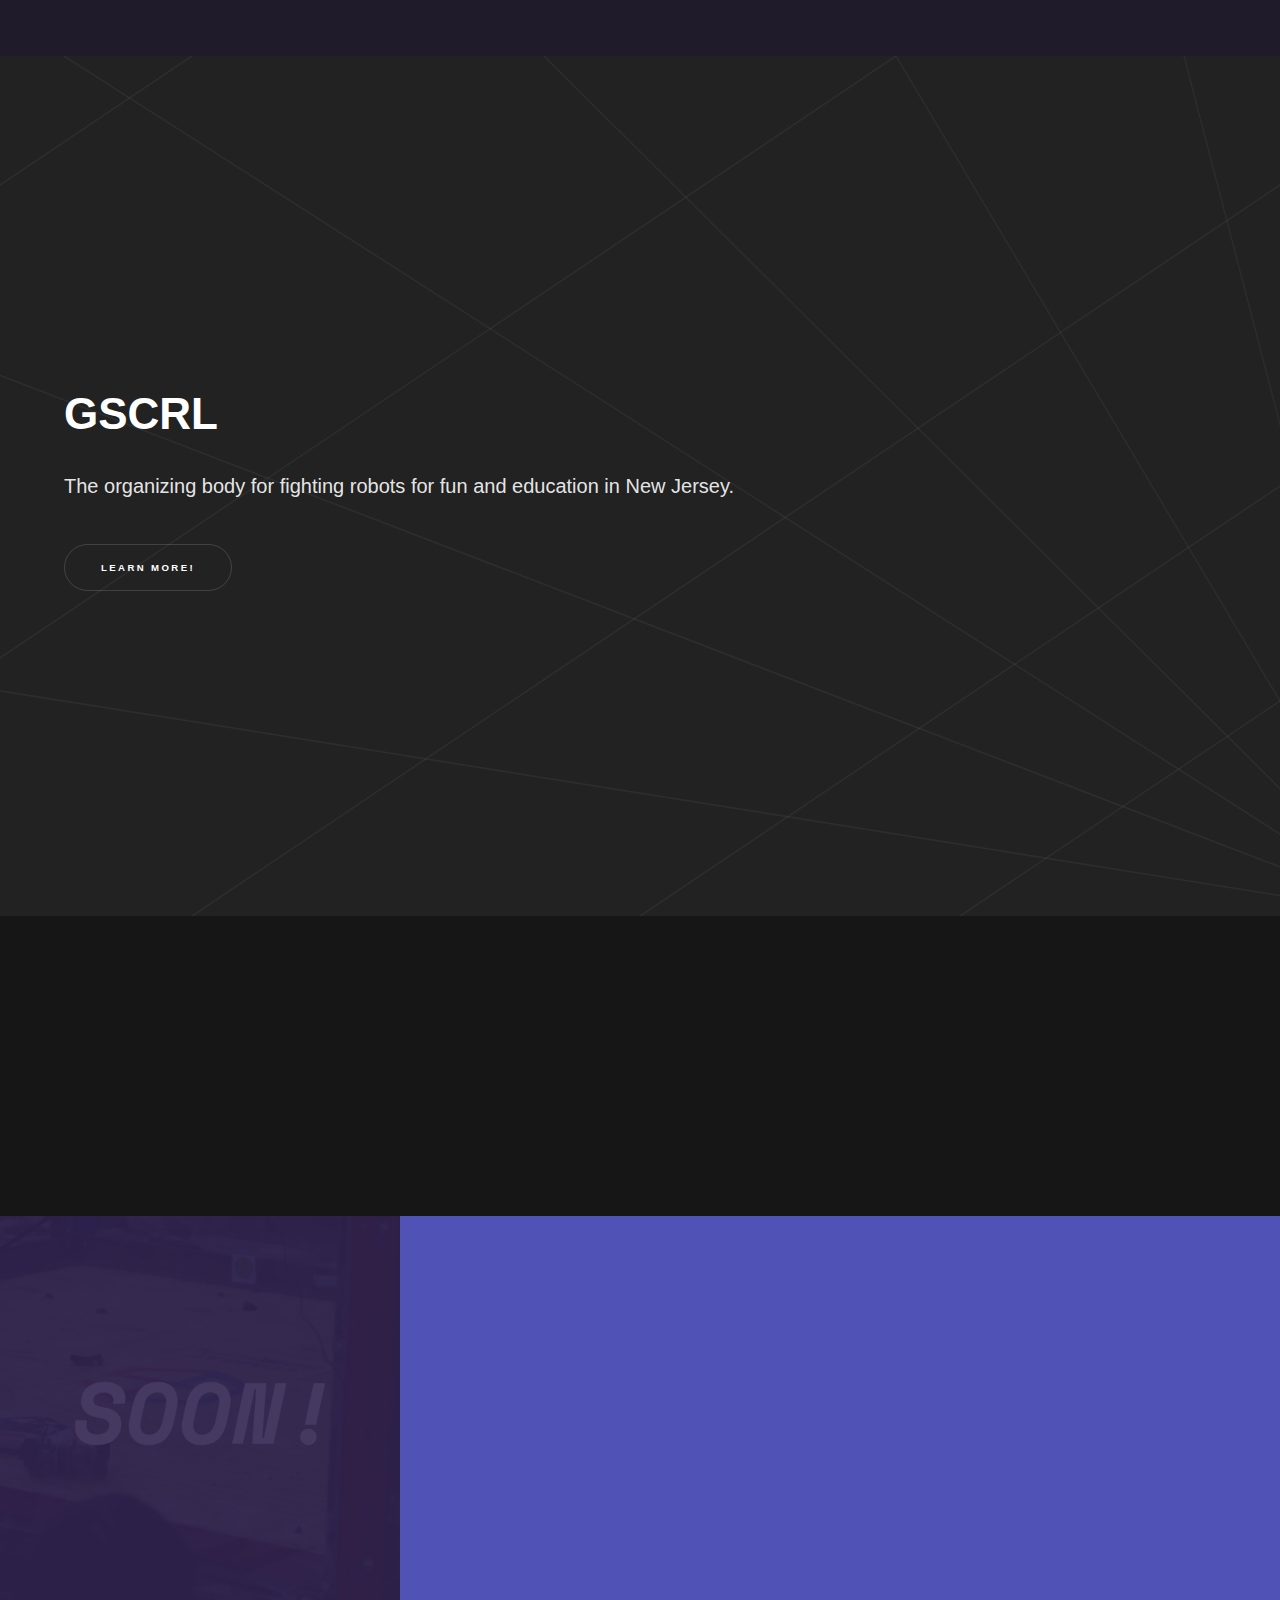
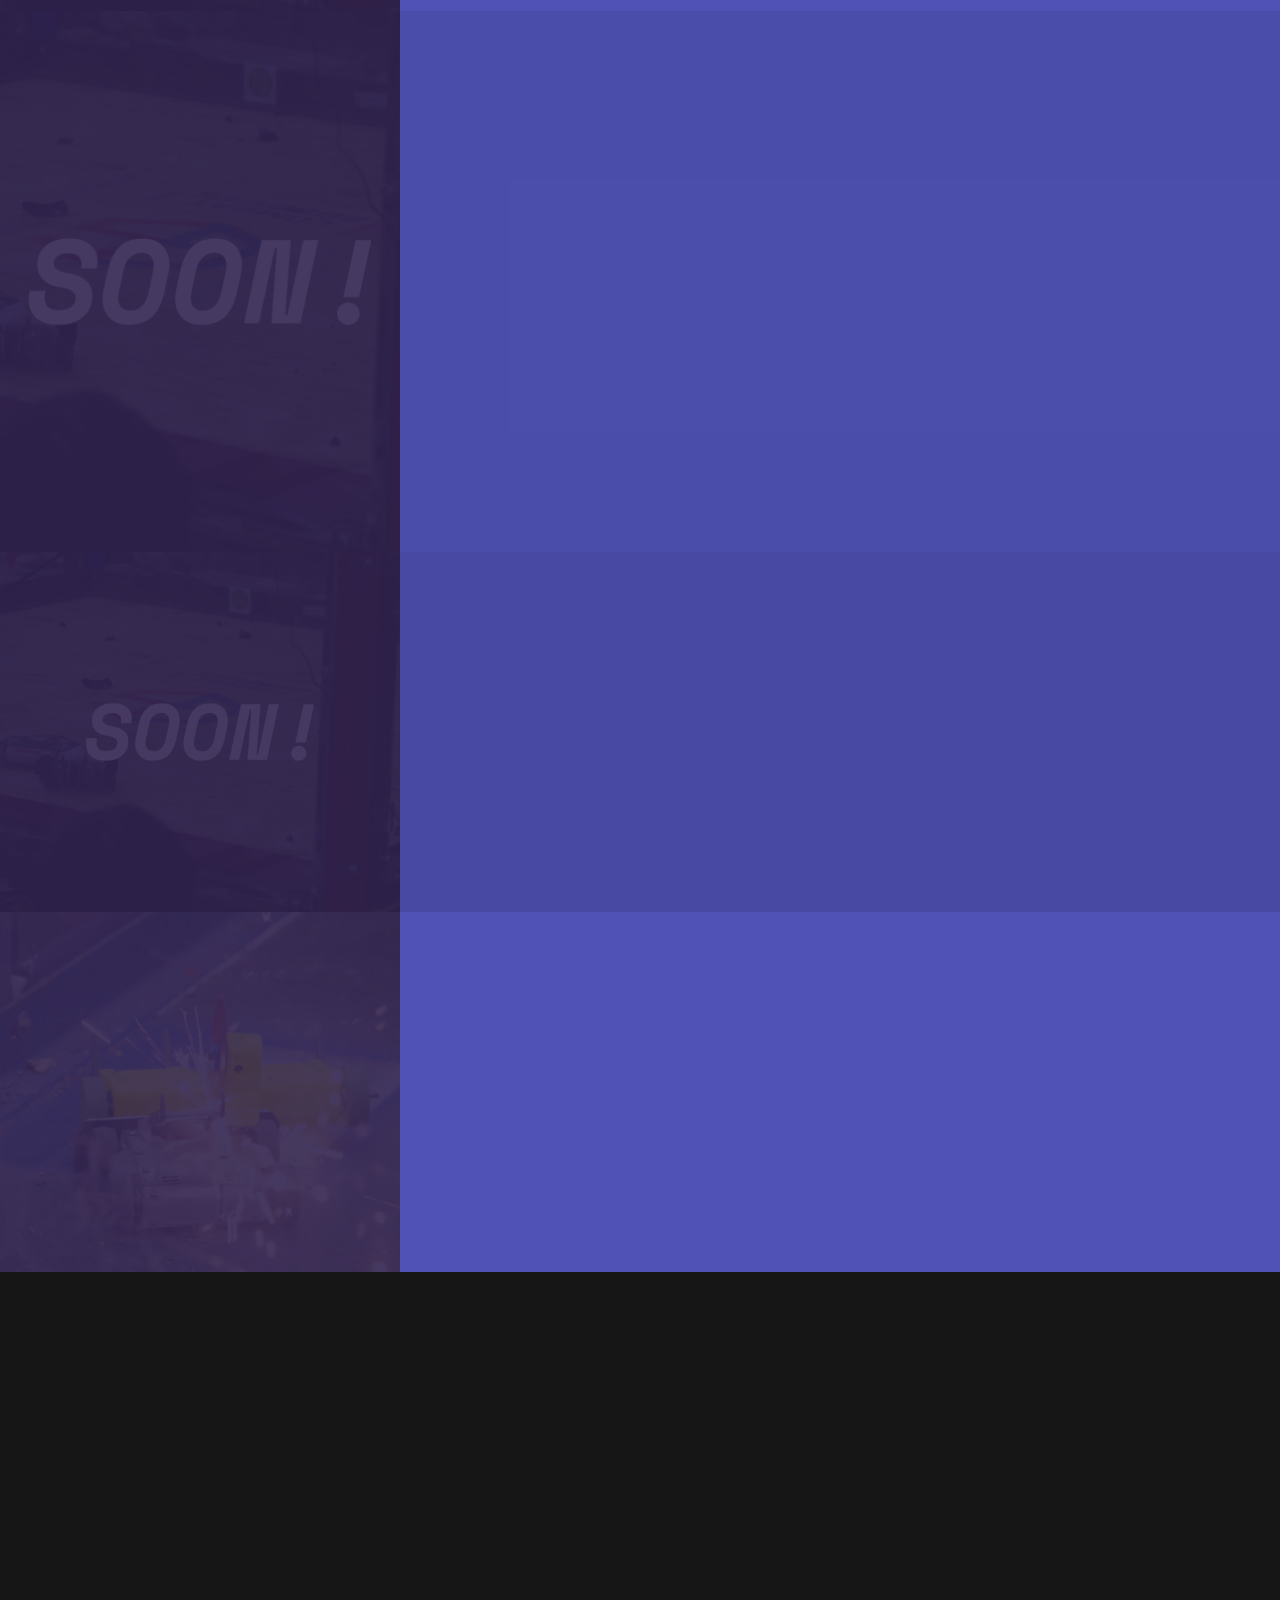
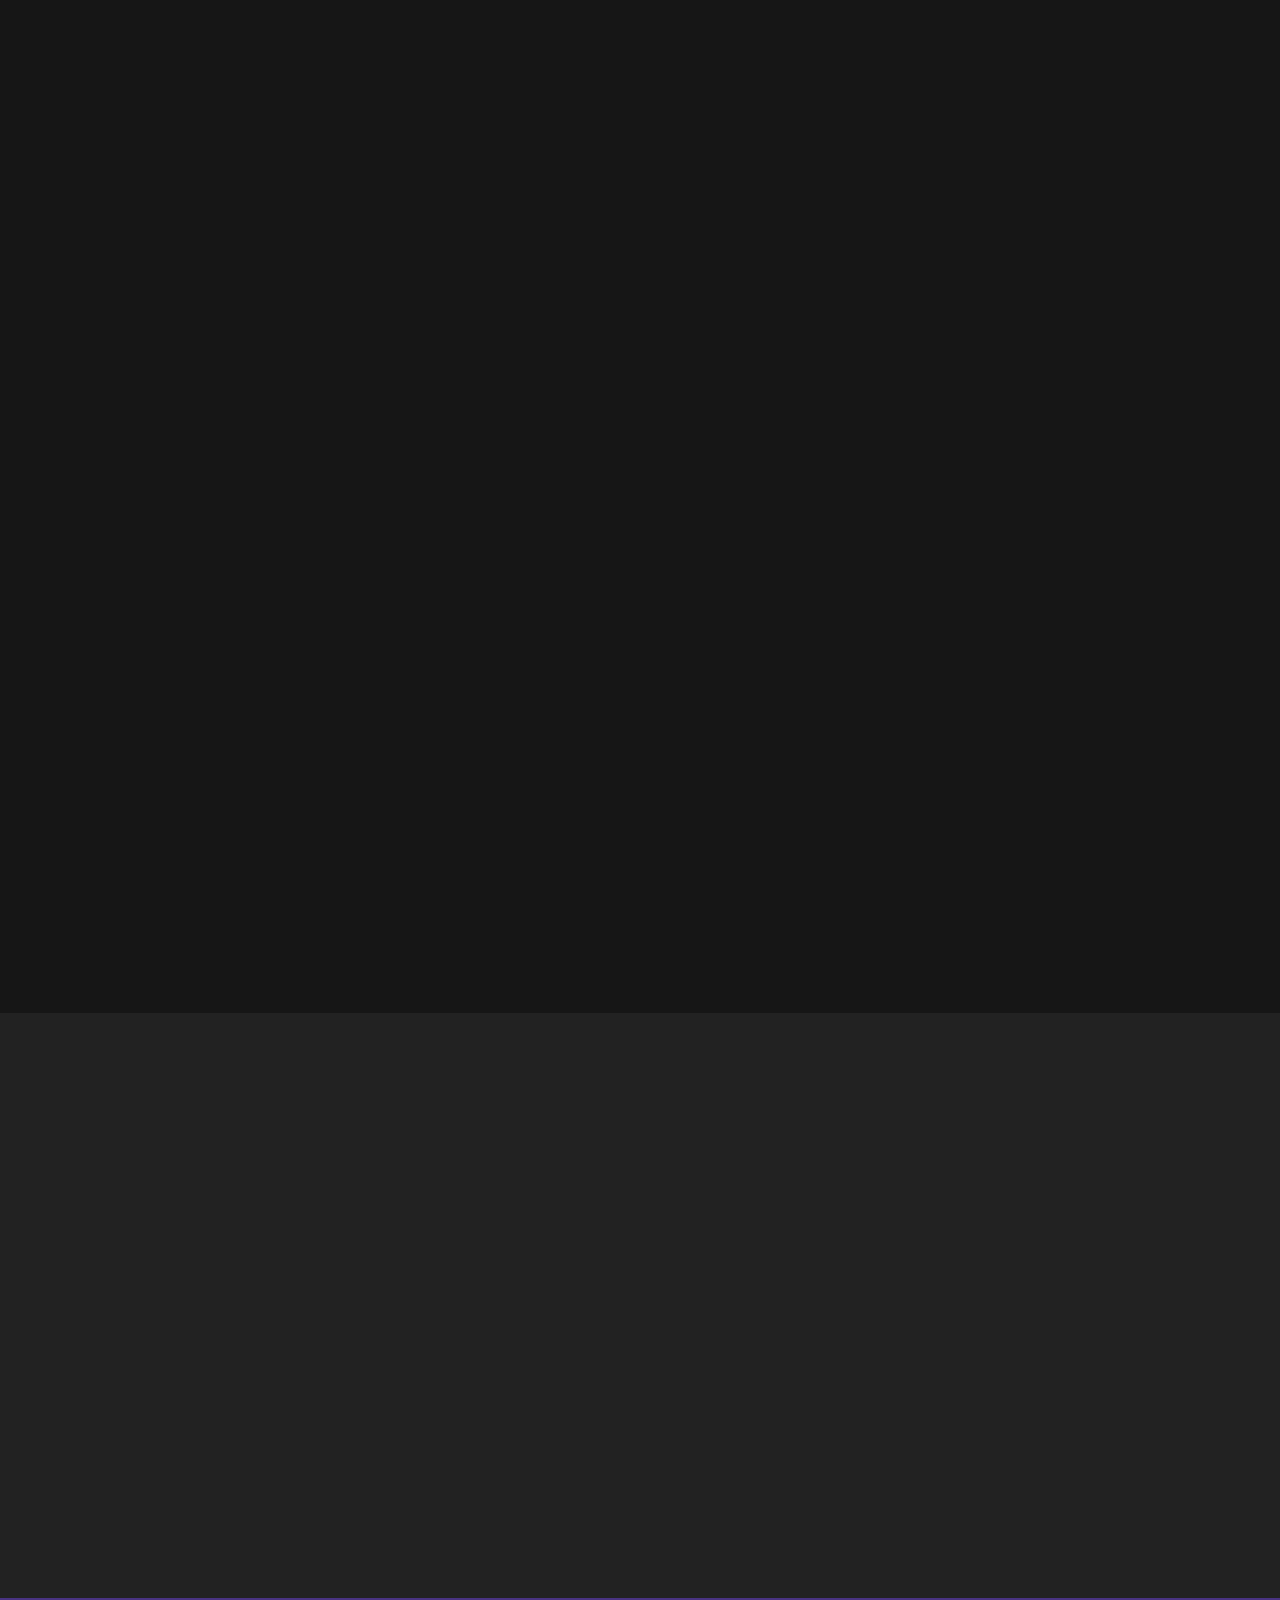
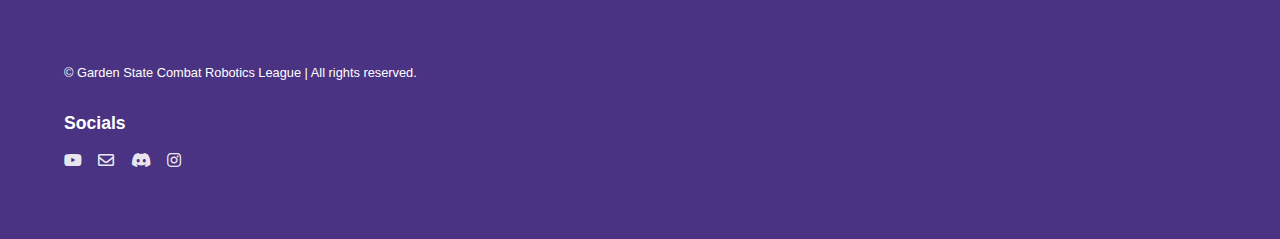
==== commit d0554178: "Added donate button to sponsor page." ====
--- a/index.html
+++ b/index.html
@@ -20,7 +20,7 @@
 							<li><a href="#events">Events</a></li>
 							<li><a href="#sponsors">Sponsors</a></li>
 							<li><a href="#contactus">Contact Us</a></li>
-							<li><a href="volunteer.html">Volunteer</a></li>
+							<li><a href="support.html">Support Us</a></li>
 						</ul>
 					</nav>
 				</div>
@@ -102,7 +102,7 @@
 										<h2>Combat Robot Demonstration at RoboCon</h2>
 										<h3>► (Non-Qualifying Event)</h3>
 										<h3>September 28th & 29th, 2024</h3>
-										<p>Bridgwater, New Jersey</p>
+										<p>Bridgewater, New Jersey</p>
 										<hr>
 										<ul class="actions">
 											<li><a href="https://www.roboconnj.org/" class="button fit">Event Info</a></li>
@@ -214,6 +214,25 @@
 									<div class="col-4 sponsors"><span class="image fit"><a href="https://turnabot.com/"><img src="images/sponsors/turnabot.png" alt="Turnabot"></a></span></div>
 								</div>
 							</div>
+							<h3>Want to support the league yourself?</h3>
+							<p>Use the button below to donate to our fiscal sponsor, FUBAR Labs, a registered 501c3.</p>
+
+							<ul class="actions">
+								<li>
+									<form action="https://www.paypal.com/donate" method="post" target="_top" id="my_form">
+										<!-- Identify your business so that you can collect the payments. -->
+										<!--<input type="hidden" name="business" value="donations@kcparkfriends.org">-->
+									   <input type="hidden" name="hosted_button_id" value="9MH4DD9RCYEFC">
+									   <!-- Specify details about the contribution -->
+									   <input type="hidden" name="no_recurring" value="0">
+									   <input type="hidden" name="item_name" value="Supporting the Garden State Combat Robotics League">
+									   <input type="hidden" name="currency_code" value="USD">
+									   <!-- Display the payment button. -->
+									   <!--<input type="image" name="submit" src="https://www.paypalobjects.com/en_US/i/btn/btn_donate_LG.gif" alt="Donate">
+									   <img alt="" width="1" height="1" src="https://www.paypalobjects.com/en_US/i/scr/pixel.gif" >-->
+									   <a onclick="document.getElementById('my_form').submit();" class="button primary">Donate Now</a></li>
+								   </form>
+							</ul>
 						</div>
 					</section>
 
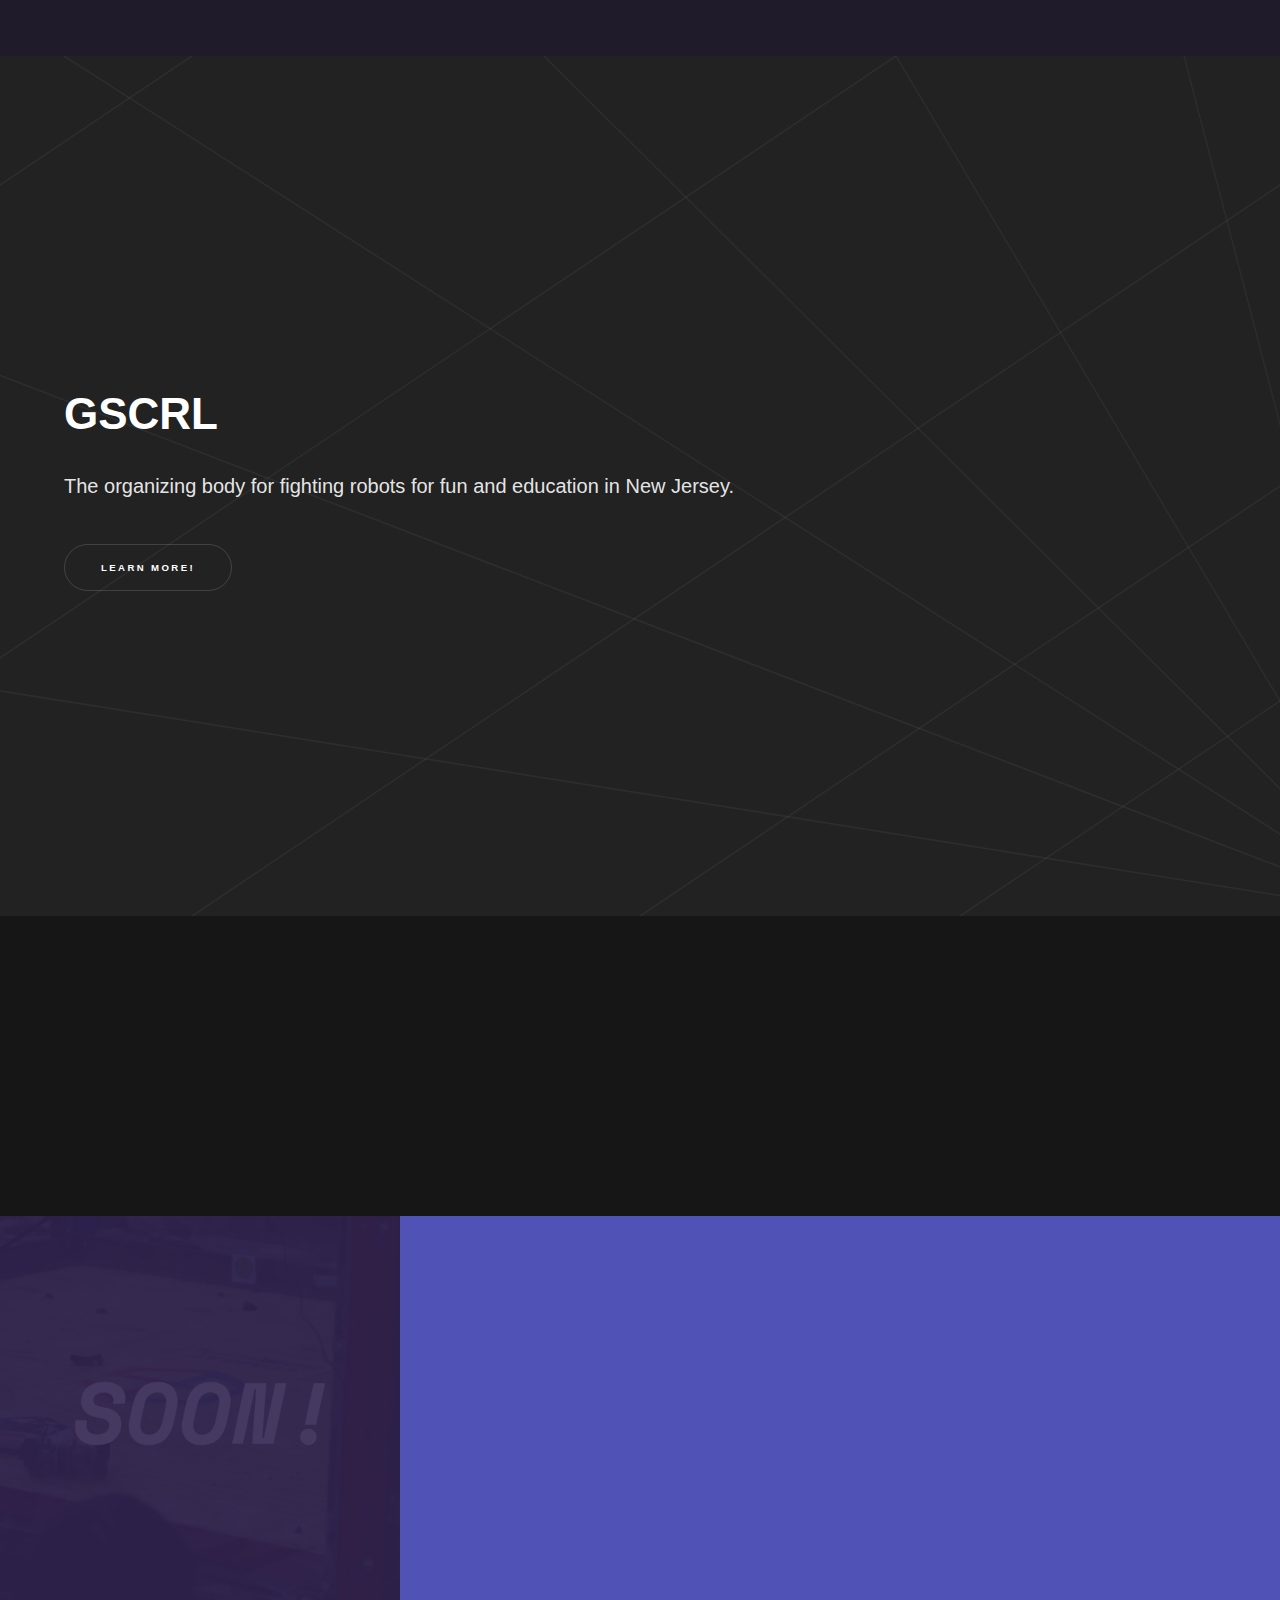
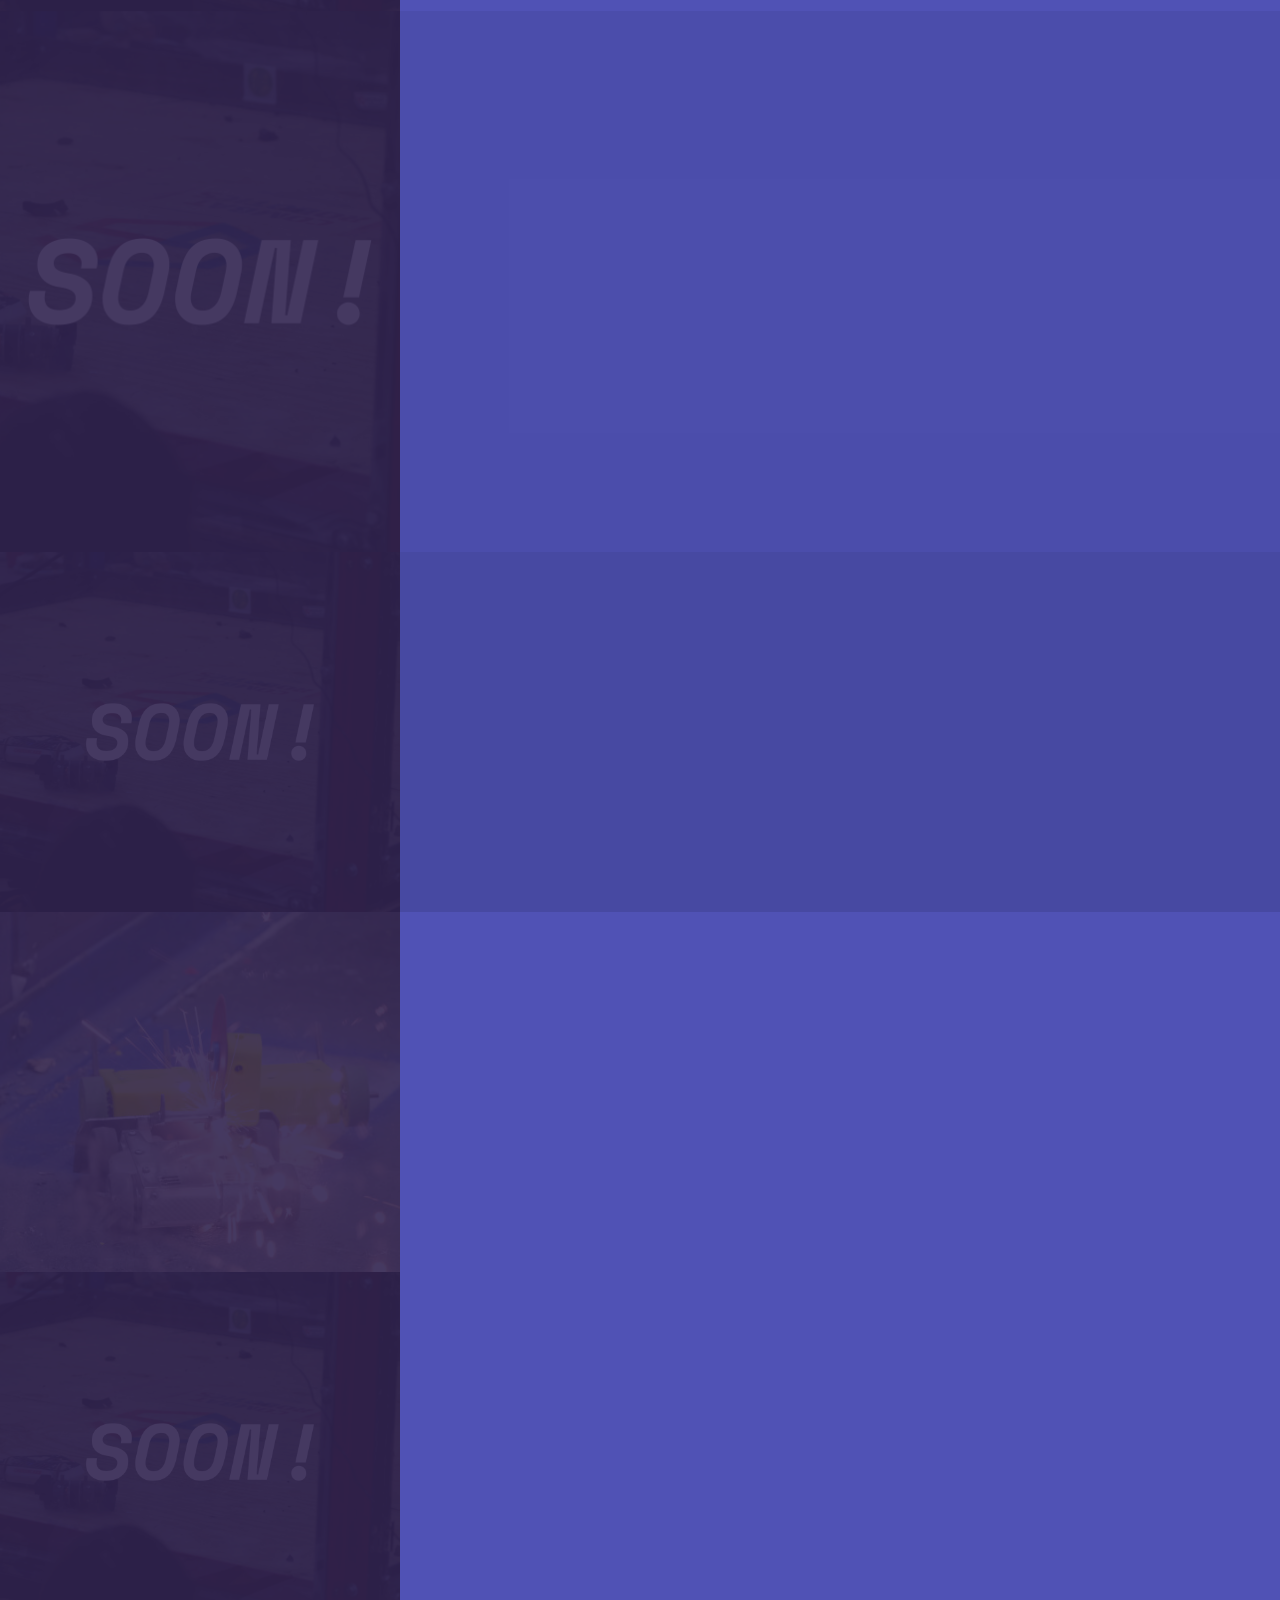
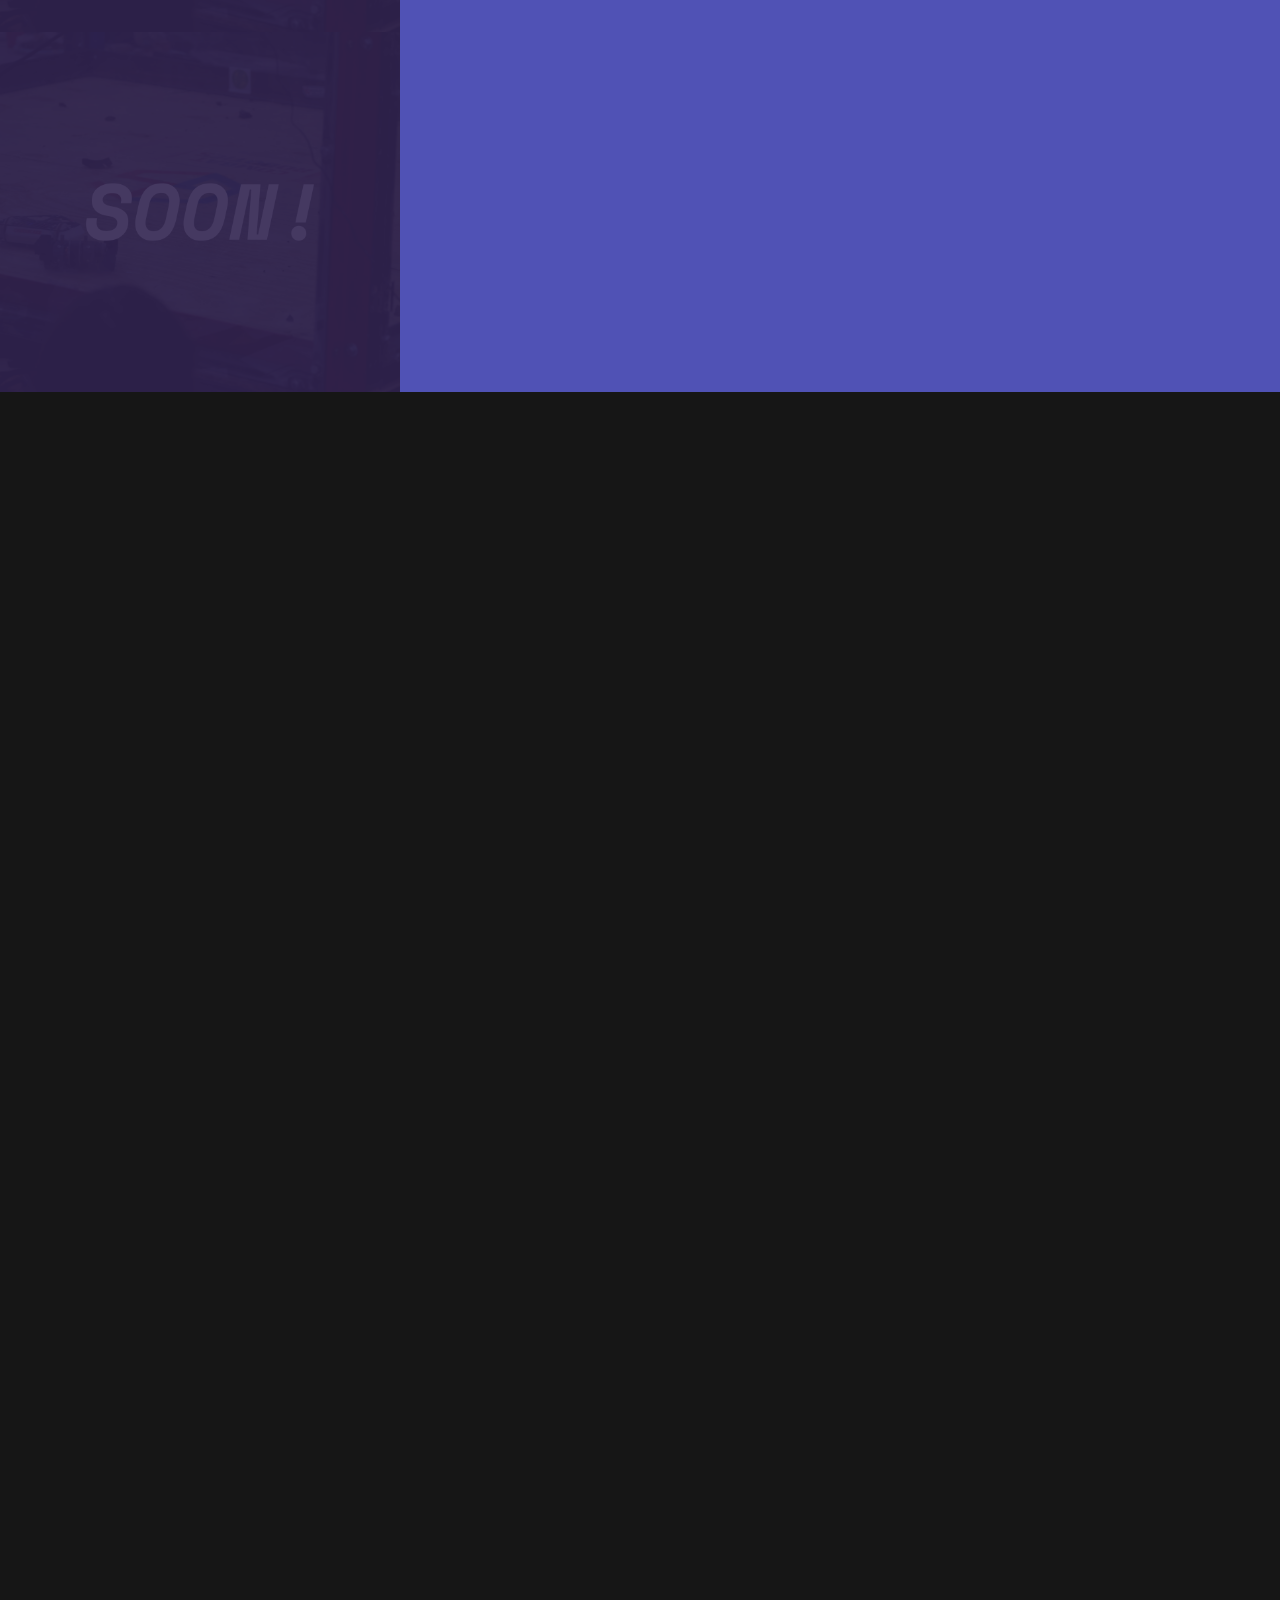
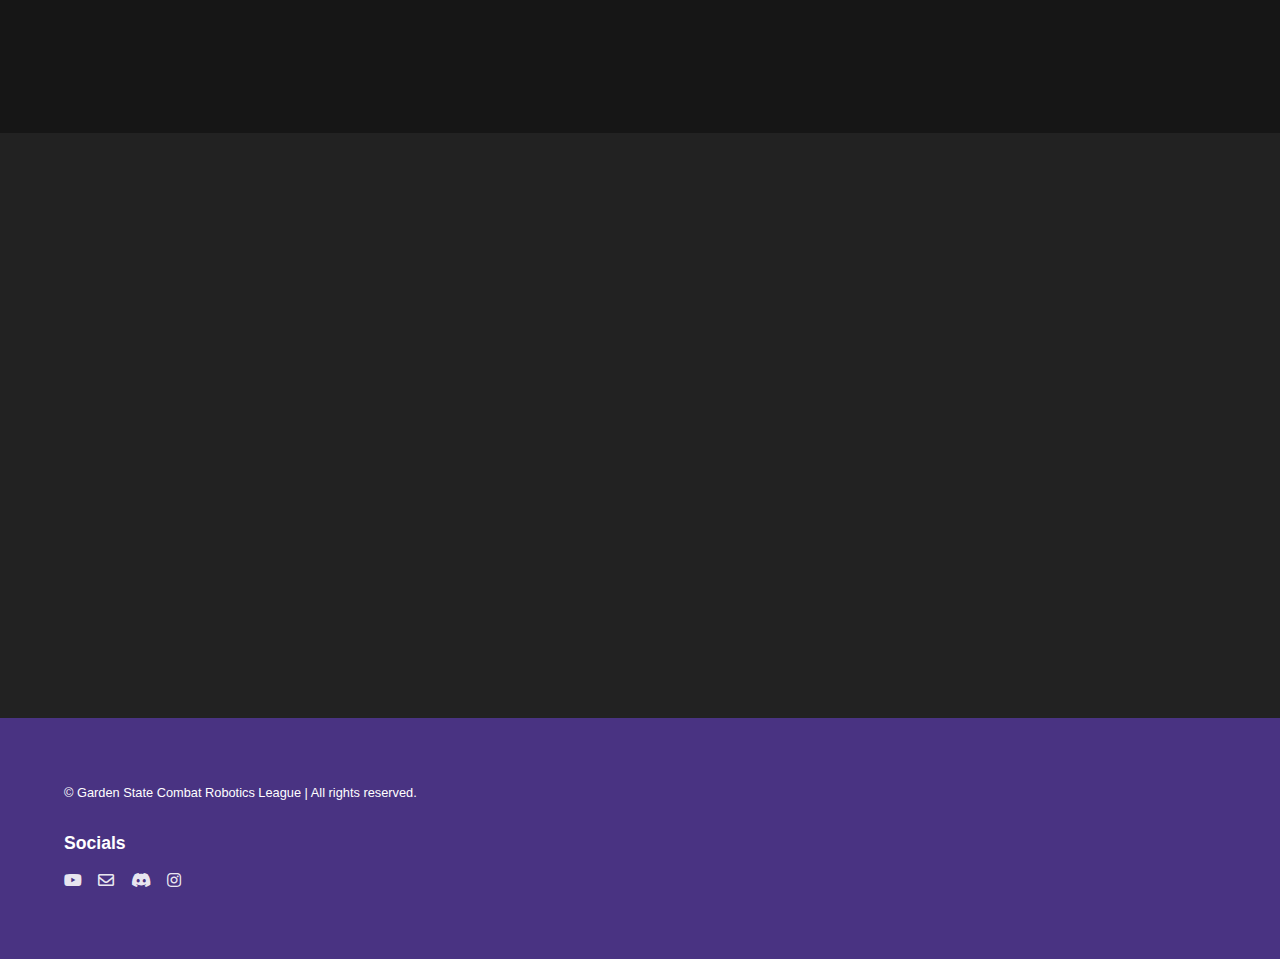
==== commit 2f583e42: "Added missing event data from Discord." ====
--- a/index.html
+++ b/index.html
@@ -148,7 +148,7 @@
 								<div class="content">
 									<div class="inner">
 										<h2>Seasonal Smackdown at Brigewater Mall</h2>
-										<h3>December 14th, 2024</h3>
+										<h3>December 14th & 15th, 2024</h3>
 										<p>Bridgwater, New Jersey</p>
 										<hr>
 										<p><b>More information coming soon!</b></p>
@@ -173,6 +173,52 @@
 										<h2>Spring Smash @ TCNJ</h2>
 										<h3>March 29th, 2025</h3>
 										<p>Ewing Township, New Jersey</p>
+										<hr>
+										<p><b>More information coming soon!</b></p>
+										<!--<ul class="actions">
+											<li><a href="https://www.robotcombatevents.com/events/1294" class="button fit">Event Info</a></li>
+											<li><a href="https://www.youtube.com/live/dKq7wvargvk?si=jM796BdMZLJ1O5vD" class="button fit">Livestream</a></li>
+											<li><a href="https://maps.app.goo.gl/ZF3jFbN86EXwxUpz5" class="button fit">Directions</a></li>
+										</ul>
+
+										<ul class="actions">
+											<li><a href="https://truefinals.com/tournament/6a437086c3c148ea" class="button fit">Brackets [Ants]</a></li>
+											<li><a href="https://truefinals.com/tournament/38630c44526f429c" class="button fit">Brackets [Plants]</a></li>
+											<li><a href="https://truefinals.com/tournament/222acc834c964c14" class="button fit">Brackets [Beetle]</a></li>
+										</ul>-->
+								</div>
+							</section>
+
+							<section>
+								<a href="#" class="image"><img class="listimg" src="images/event_sites/coming_soon.jpg"></a>
+								<div class="content">
+									<div class="inner">
+										<h2>WCTS (May Qualifier)</h2>
+										<h3>May 3rd, 2025</h3>
+										<p>Washington, New Jersey</p>
+										<hr>
+										<p><b>More information coming soon!</b></p>
+										<!--<ul class="actions">
+											<li><a href="https://www.robotcombatevents.com/events/1294" class="button fit">Event Info</a></li>
+											<li><a href="https://www.youtube.com/live/dKq7wvargvk?si=jM796BdMZLJ1O5vD" class="button fit">Livestream</a></li>
+											<li><a href="https://maps.app.goo.gl/ZF3jFbN86EXwxUpz5" class="button fit">Directions</a></li>
+										</ul>
+
+										<ul class="actions">
+											<li><a href="https://truefinals.com/tournament/6a437086c3c148ea" class="button fit">Brackets [Ants]</a></li>
+											<li><a href="https://truefinals.com/tournament/38630c44526f429c" class="button fit">Brackets [Plants]</a></li>
+											<li><a href="https://truefinals.com/tournament/222acc834c964c14" class="button fit">Brackets [Beetle]</a></li>
+										</ul>-->
+								</div>
+							</section>
+
+							<section>
+								<a href="#" class="image"><img class="listimg" src="images/event_sites/coming_soon.jpg"></a>
+								<div class="content">
+									<div class="inner">
+										<h2>June Bumble</h2>
+										<h3>June 7th & 8th, 2025</h3>
+										<p>Washington, New Jersey</p>
 										<hr>
 										<p><b>More information coming soon!</b></p>
 										<!--<ul class="actions">
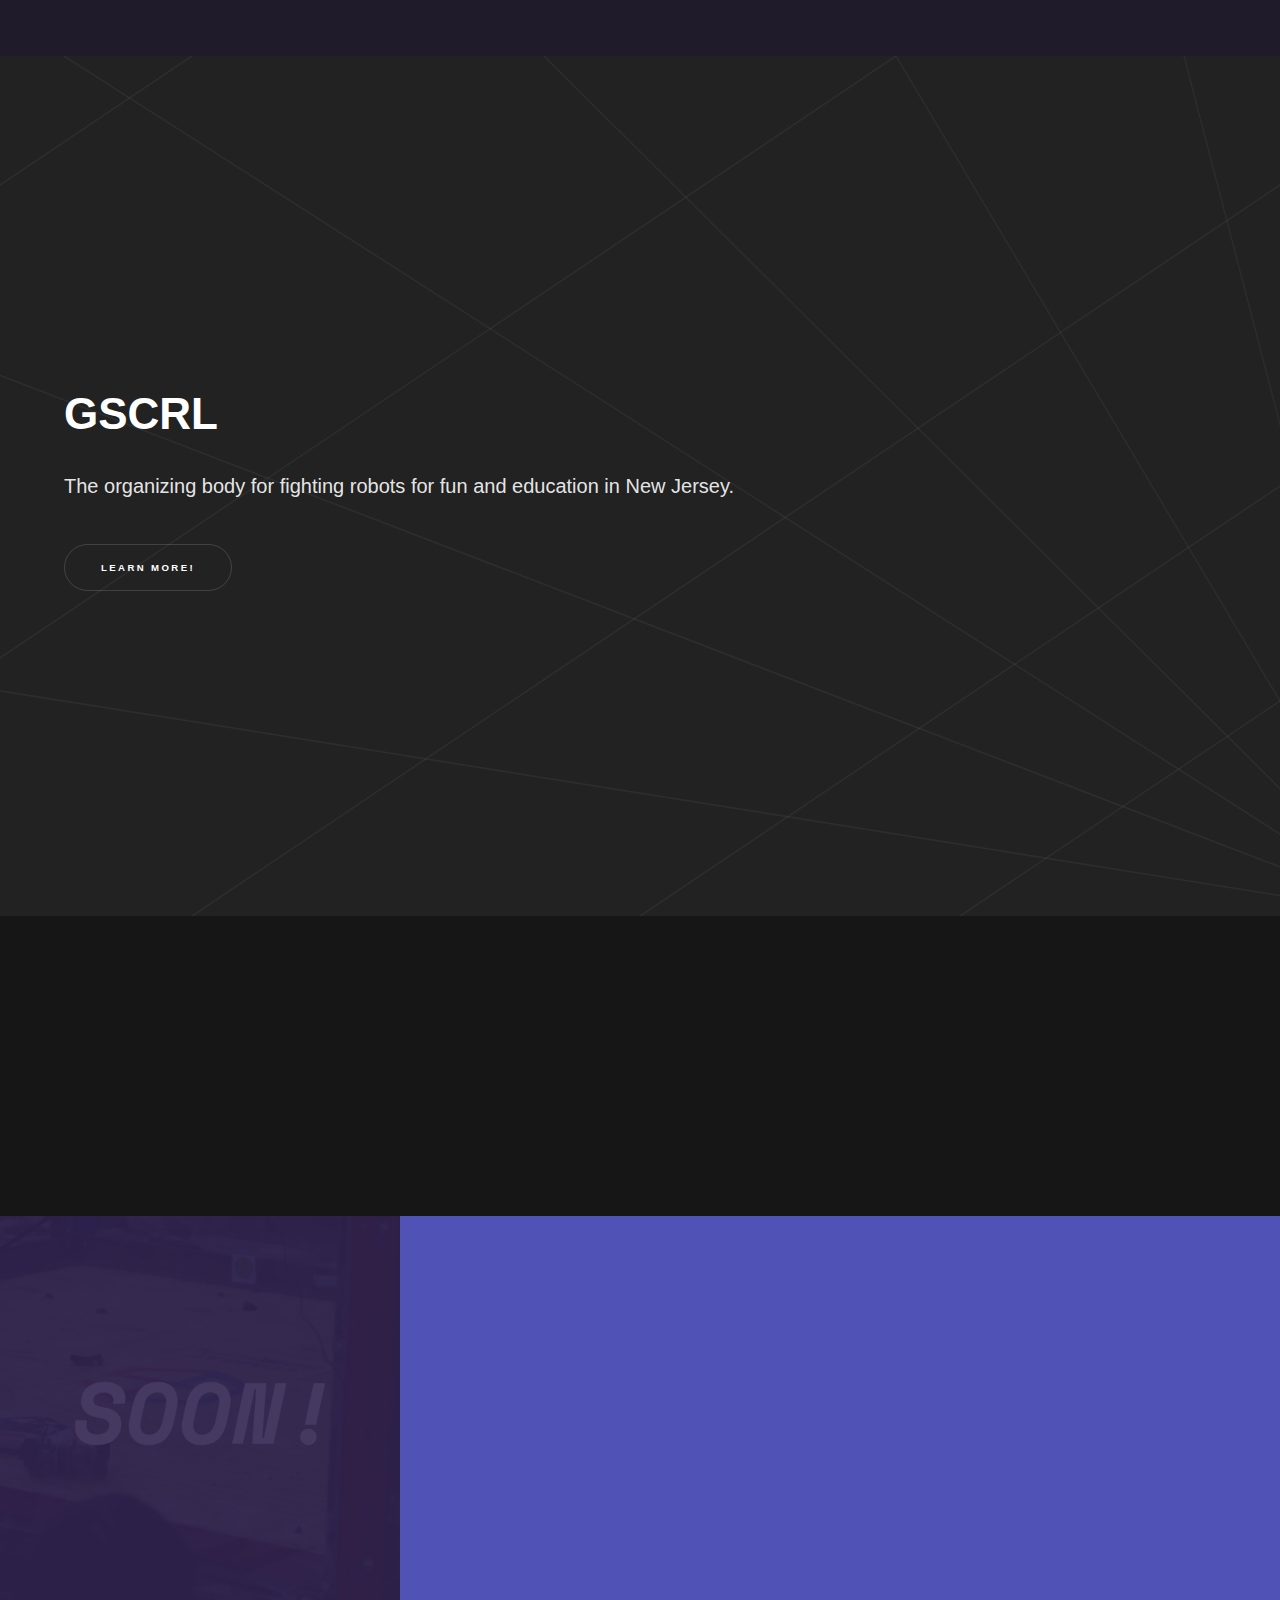
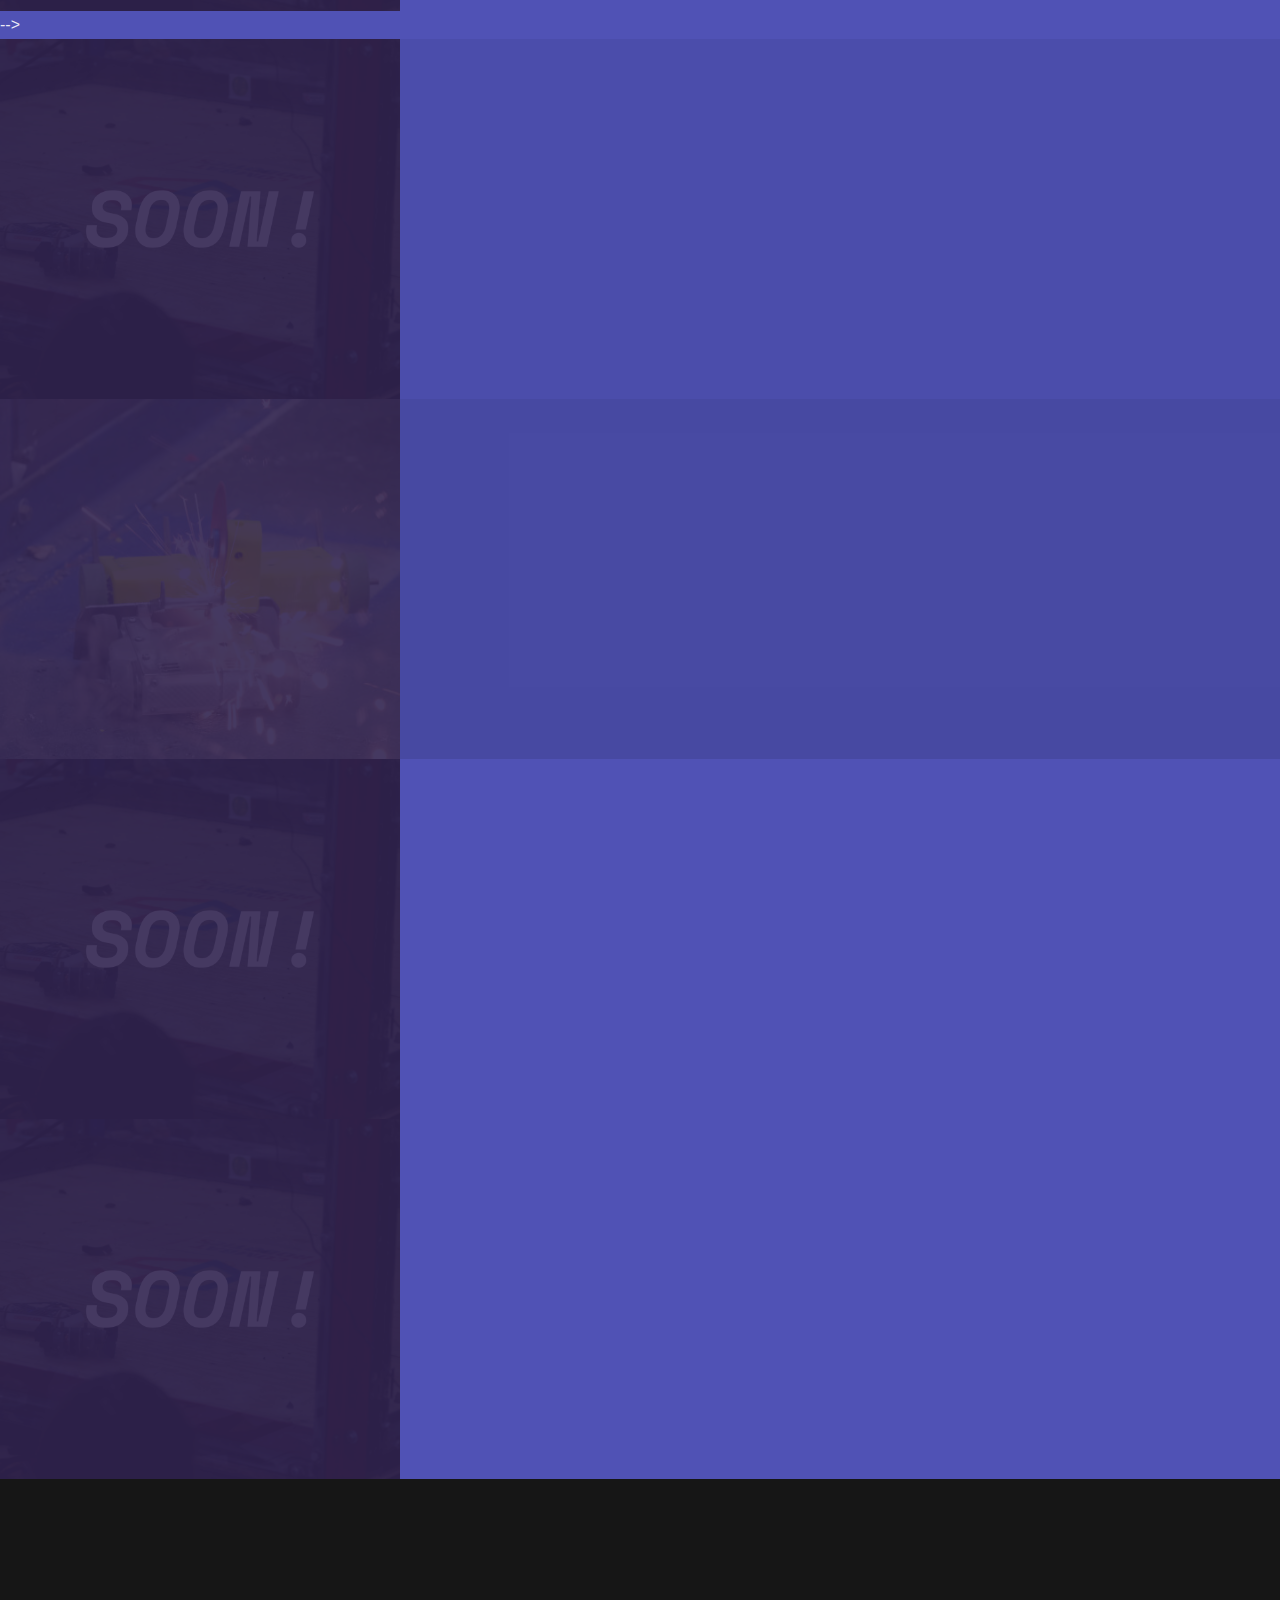
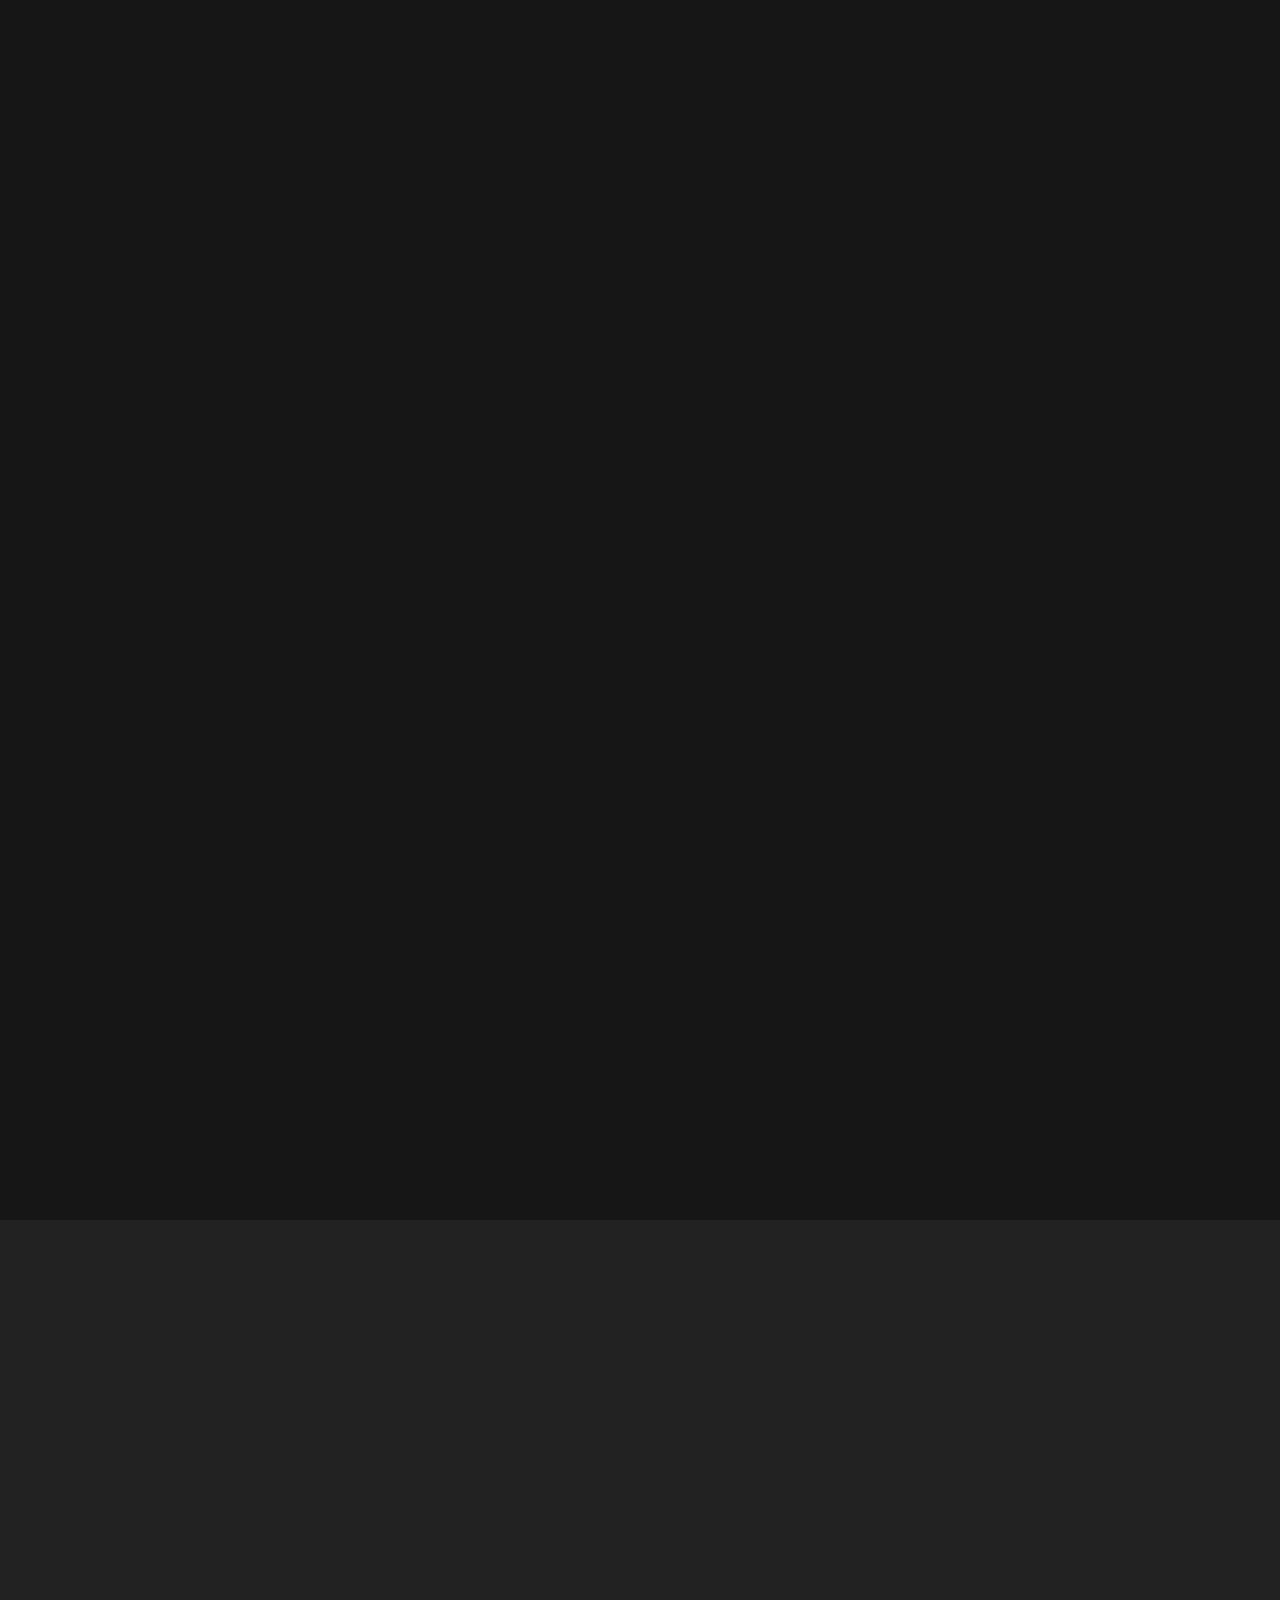
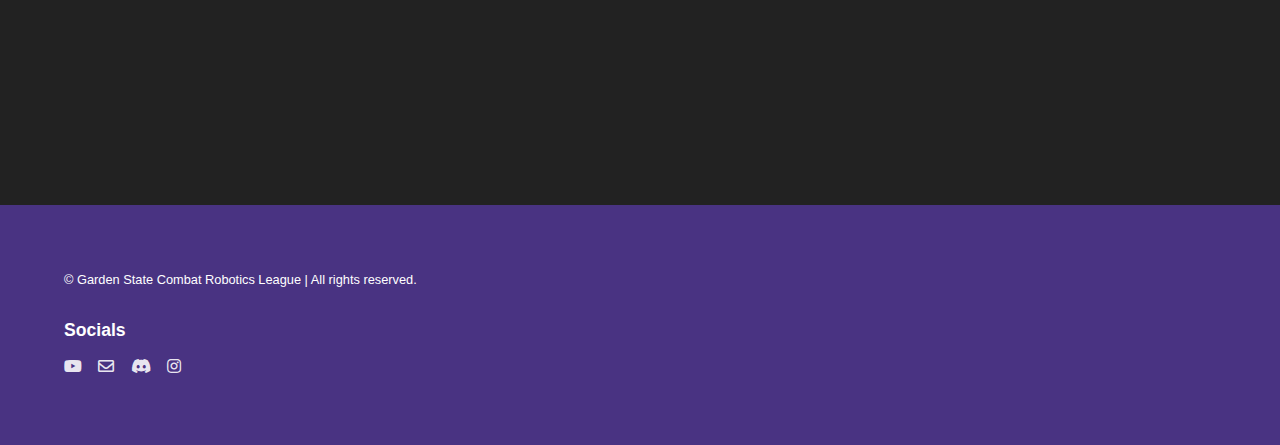
==== commit 23d48230: "Added another non-qual event to website." ====
--- a/index.html
+++ b/index.html
@@ -95,7 +95,7 @@
 								</div>
 							</section>-->
 
-							<section>
+							<!--<section>
 								<a href="#" class="image"><img class="listimg" src="images/event_sites/coming_soon.jpg"  /></a>
 								<div class="content">
 									<div class="inner">
@@ -106,20 +106,21 @@
 										<hr>
 										<ul class="actions">
 											<li><a href="https://www.roboconnj.org/" class="button fit">Event Info</a></li>
-											<!--<li><a href="https://www.youtube.com/watch?v=O76TNBE6kEs" class="button fit">Livestream</a></li>-->
-										</ul>
-
-										<!--<ul class="actions">
+											<li><a href="https://www.youtube.com/watch?v=O76TNBE6kEs" class="button fit">Livestream</a></li>
+										</ul>
+
+										<ul class="actions">
 											<li><a href="https://truefinals.com/tournament/2f6e192eaf98451d" class="button fit">Brackets [Ants]</a></li>
 											<li><a href="https://truefinals.com/tournament/07e6da824b054572" class="button fit">Brackets [Plants]</a></li>
 											<li><a href="https://truefinals.com/tournament/4d58af1a25794eea" class="button fit">Brackets [Beetle]</a></li>
-										</ul>-->
-									</div>
-								</div>
-							</section>
+										</ul>
+									</div>
+								</div>
+							</section>-->
 			
-							<section>
-								<a href="#" class="image"><img class="listimg" src="images/event_sites/coming_soon.jpg" /></a>
+							<!--
+							<section>
+								<a href="#" class="image"><img class="listimg" src="images/event_sites/mlk_weekend.jpg" /></a>
 								<div class="content">
 									<div class="inner">
 										<h2>Mechanical Mayhem III at Sussex County MakerFaire</h2>
@@ -130,7 +131,8 @@
 										
 										<ul class="actions">
 											<li><a href="https://www.robotcombatevents.com/events/2138" class="button fit">Event Info</a></li>
-											<li><a href="https://www.youtube.com/live/ZeCrbAsI690" class="button fit">Livestream</a></li>
+											<li><a href="https://www.youtube.com/watch?v=-OgOKc0Hd8M" class="button fit">VOD (Day 1)</a></li>
+											<li><a href="https://www.youtube.com/watch?v=ZUyCAp-cgPk" class="button fit">VOD (Day 2)</a></li>
 											<li><a href="https://maps.app.goo.gl/9VLJeqt3nrbnipfD7" class="button fit">Directions</a></li>
 										</ul> 
 
@@ -141,7 +143,31 @@
 										</ul>
 									</div>
 								</div>
-							</section>
+							</section>-->
+
+							<section>
+								<a href="https://www.robotcombatevents.com/events/2831" class="image"><img class="listimg" src="images/event_sites/coming_soon.jpg"  /></a>
+								<div class="content">
+									<div class="inner">
+										<h2>RV Rumble</h2>
+										<h3>► (Non-Qualifying Event)</h3>
+										<h3>November 17th, 2024</h3>
+										<p>118 Lamington Rd, Somerville, New Jersey </p>
+										<hr>
+										<ul class="actions">
+											<li><a href="https://www.robotcombatevents.com/events/2831" class="button fit">Event Info</a></li>
+											<!--<li><a href="https://www.youtube.com/watch?v=O76TNBE6kEs" class="button fit">Livestream</a></li>-->
+										</ul>
+
+										<!--<ul class="actions">
+											<li><a href="https://truefinals.com/tournament/2f6e192eaf98451d" class="button fit">Brackets [Ants]</a></li>
+											<li><a href="https://truefinals.com/tournament/07e6da824b054572" class="button fit">Brackets [Plants]</a></li>
+											<li><a href="https://truefinals.com/tournament/4d58af1a25794eea" class="button fit">Brackets [Beetle]</a></li>
+										</ul>-->
+									</div>
+								</div>
+							</section>-->
+			
 
 							<section>
 								<a href="#" class="image"><img class="listimg" src="images/event_sites/coming_soon.jpg"  /></a>
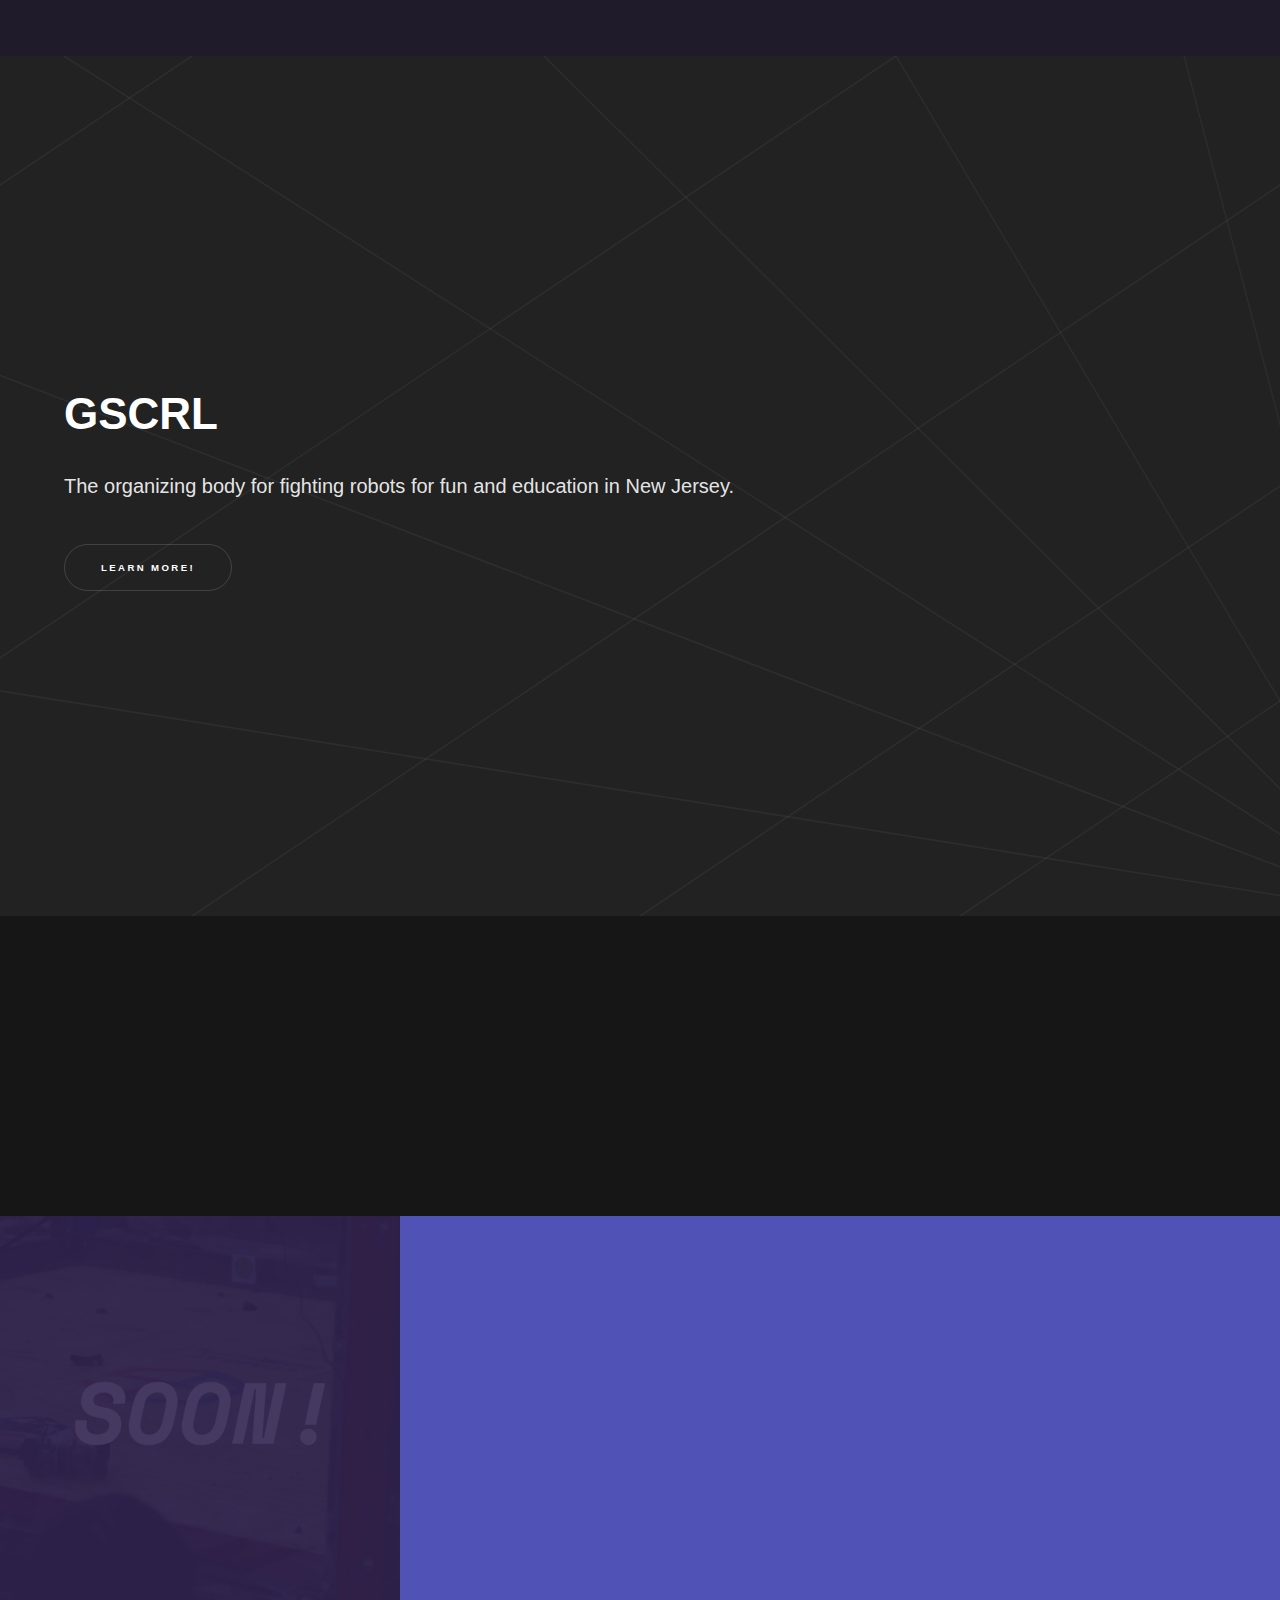
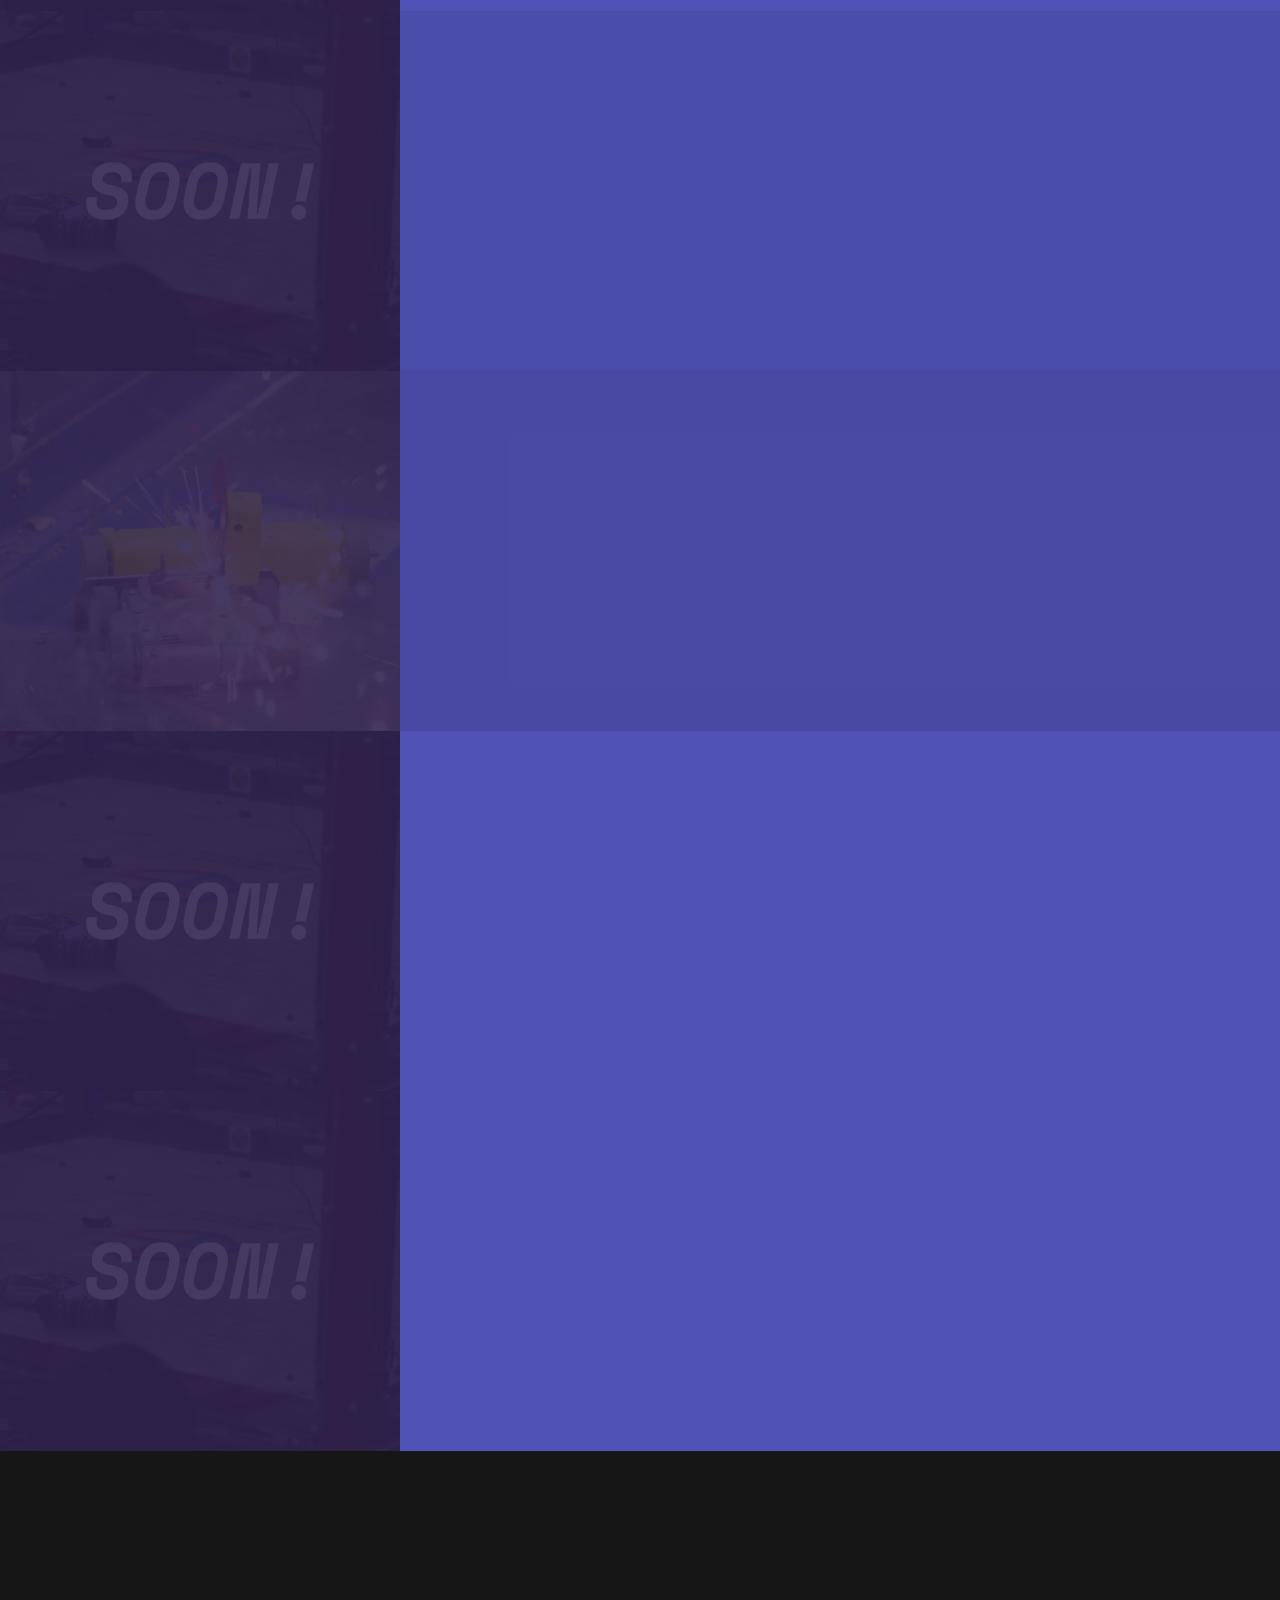
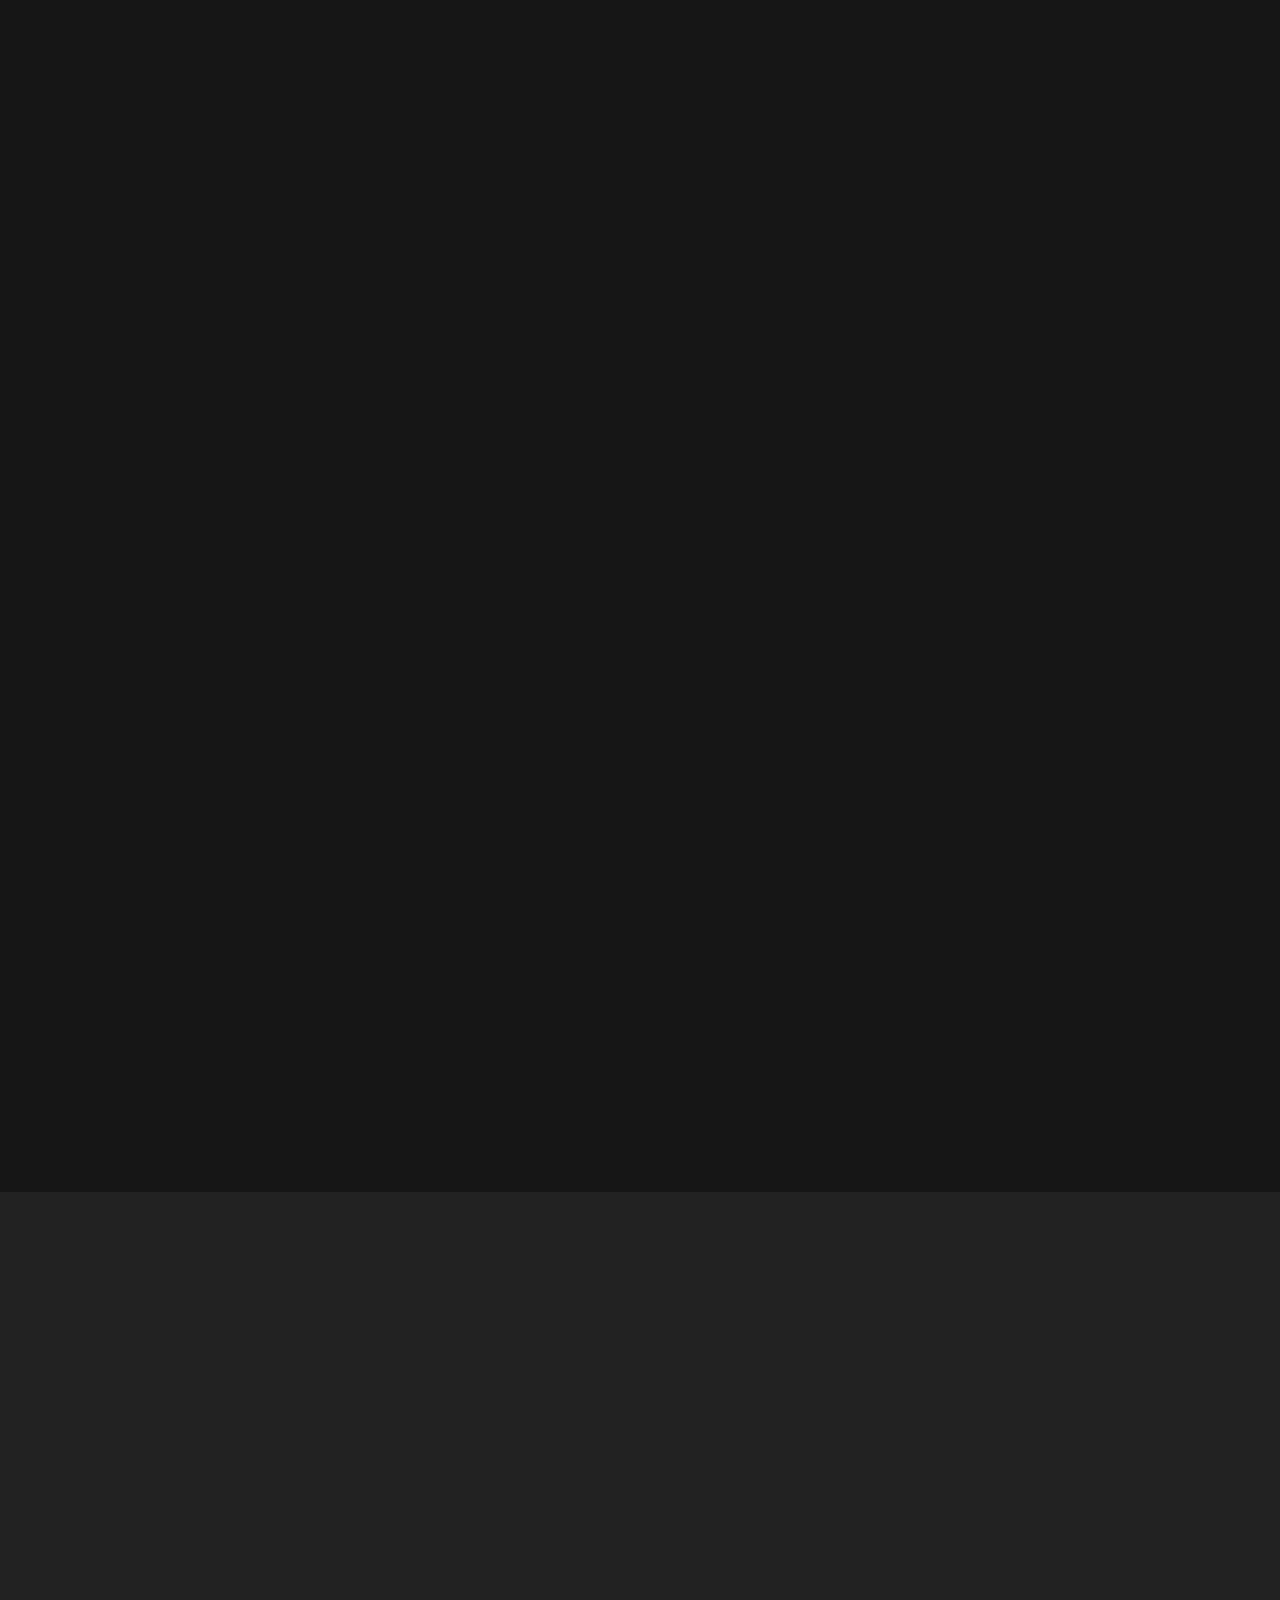
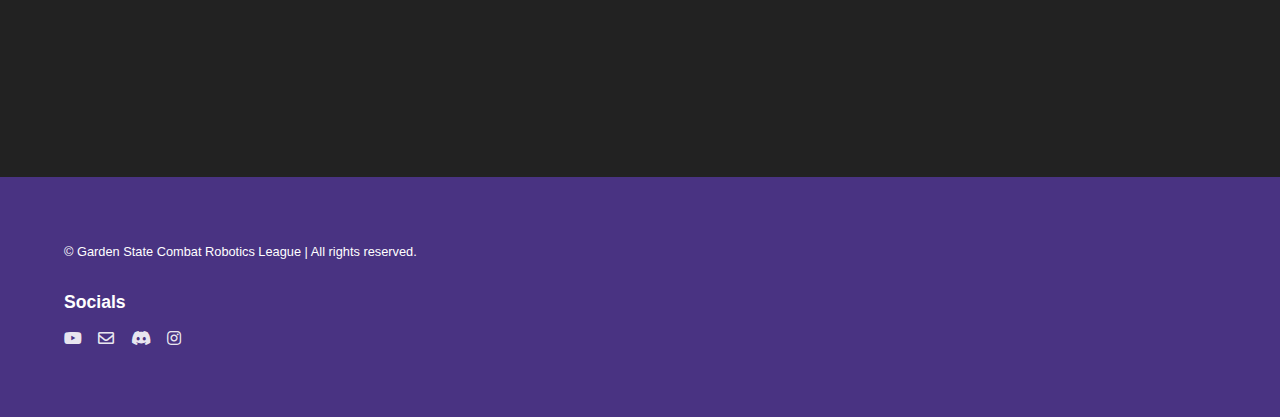
==== commit c6dcdc60: "Typo." ====
--- a/index.html
+++ b/index.html
@@ -166,7 +166,7 @@
 										</ul>-->
 									</div>
 								</div>
-							</section>-->
+							</section>
 			
 
 							<section>
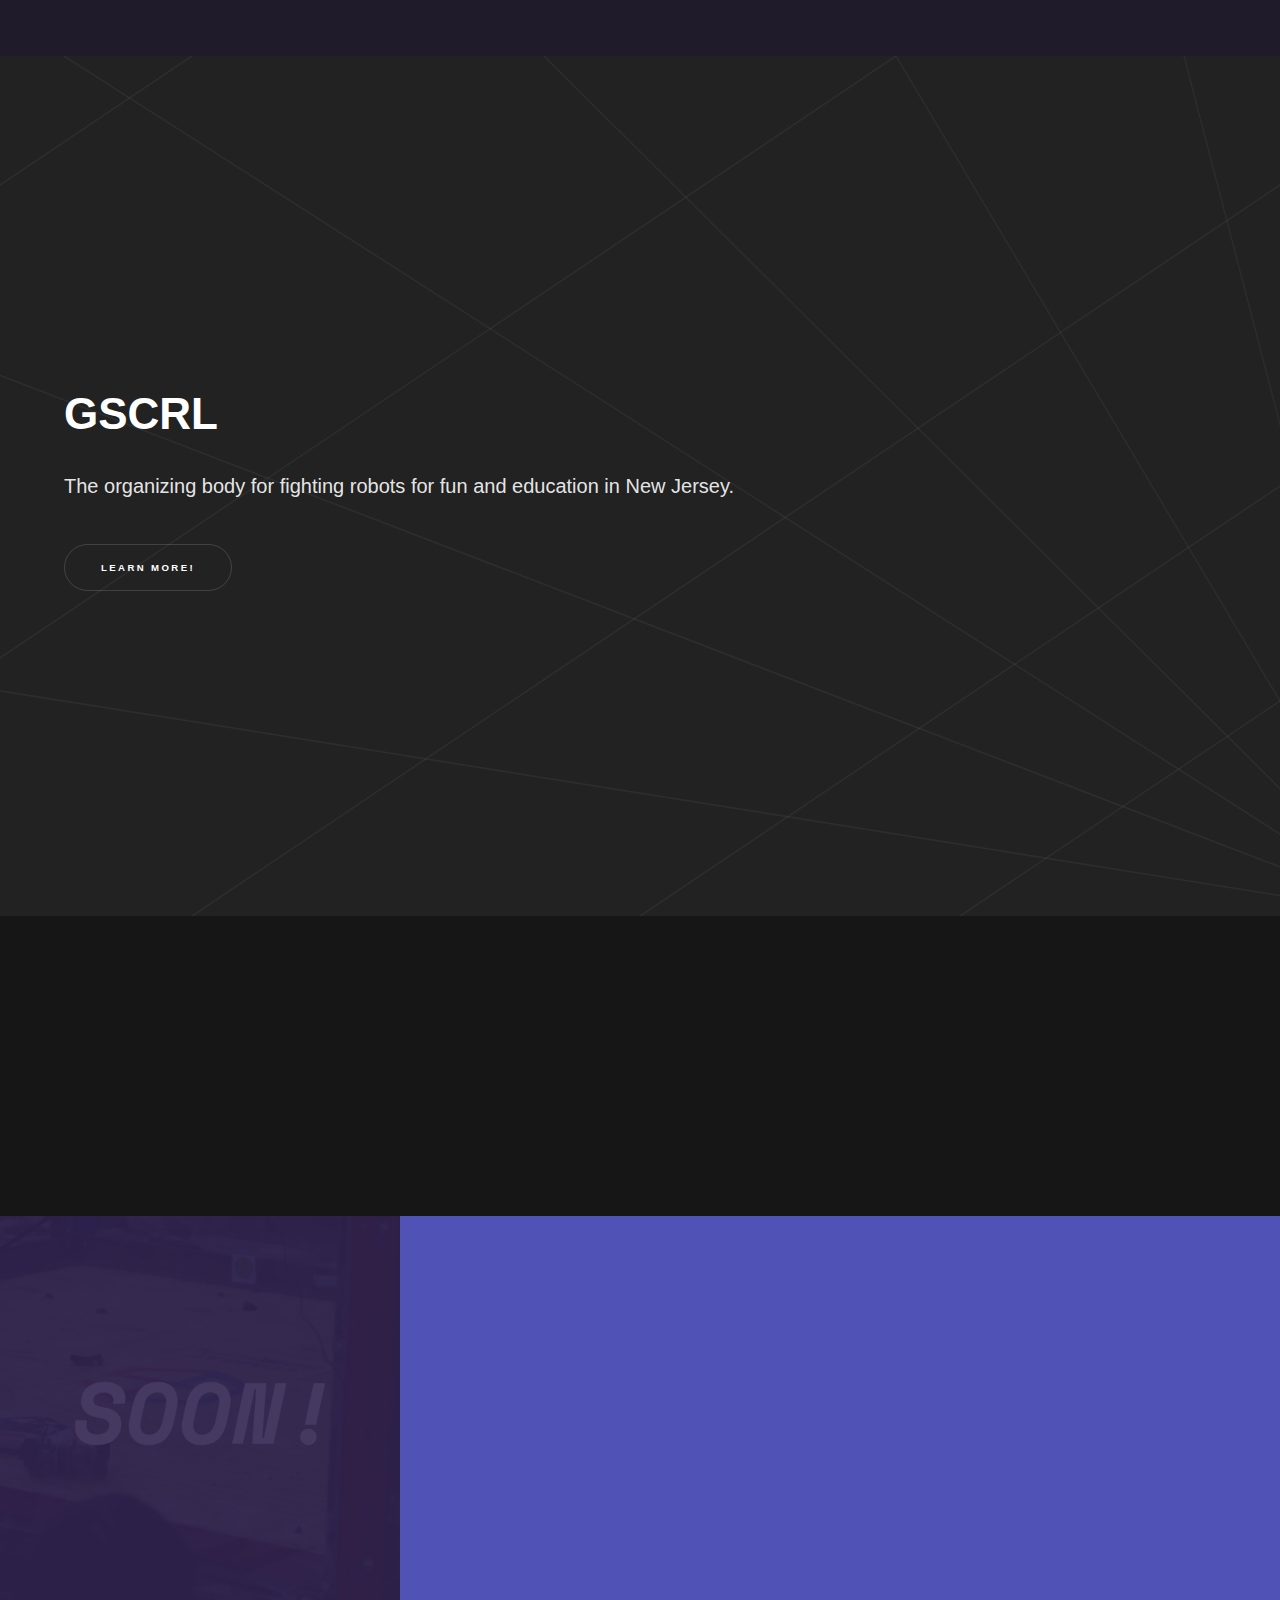
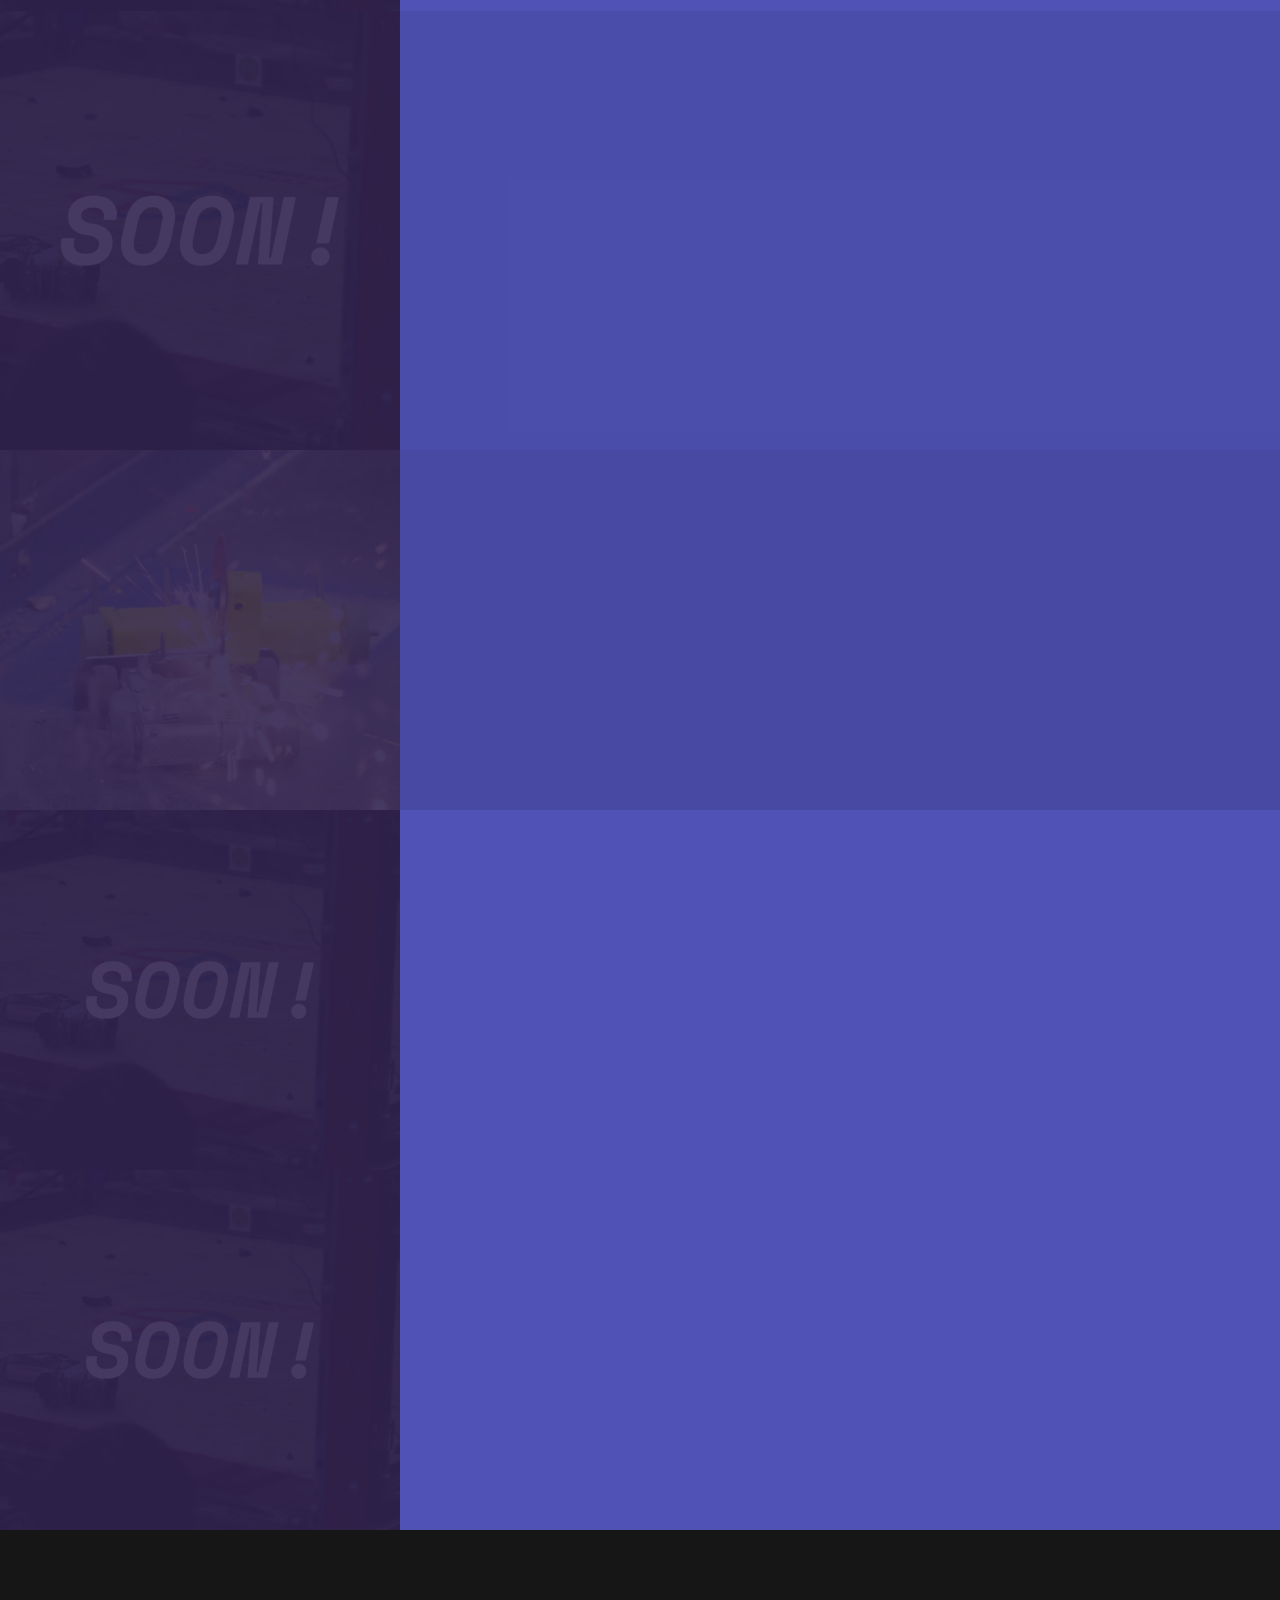
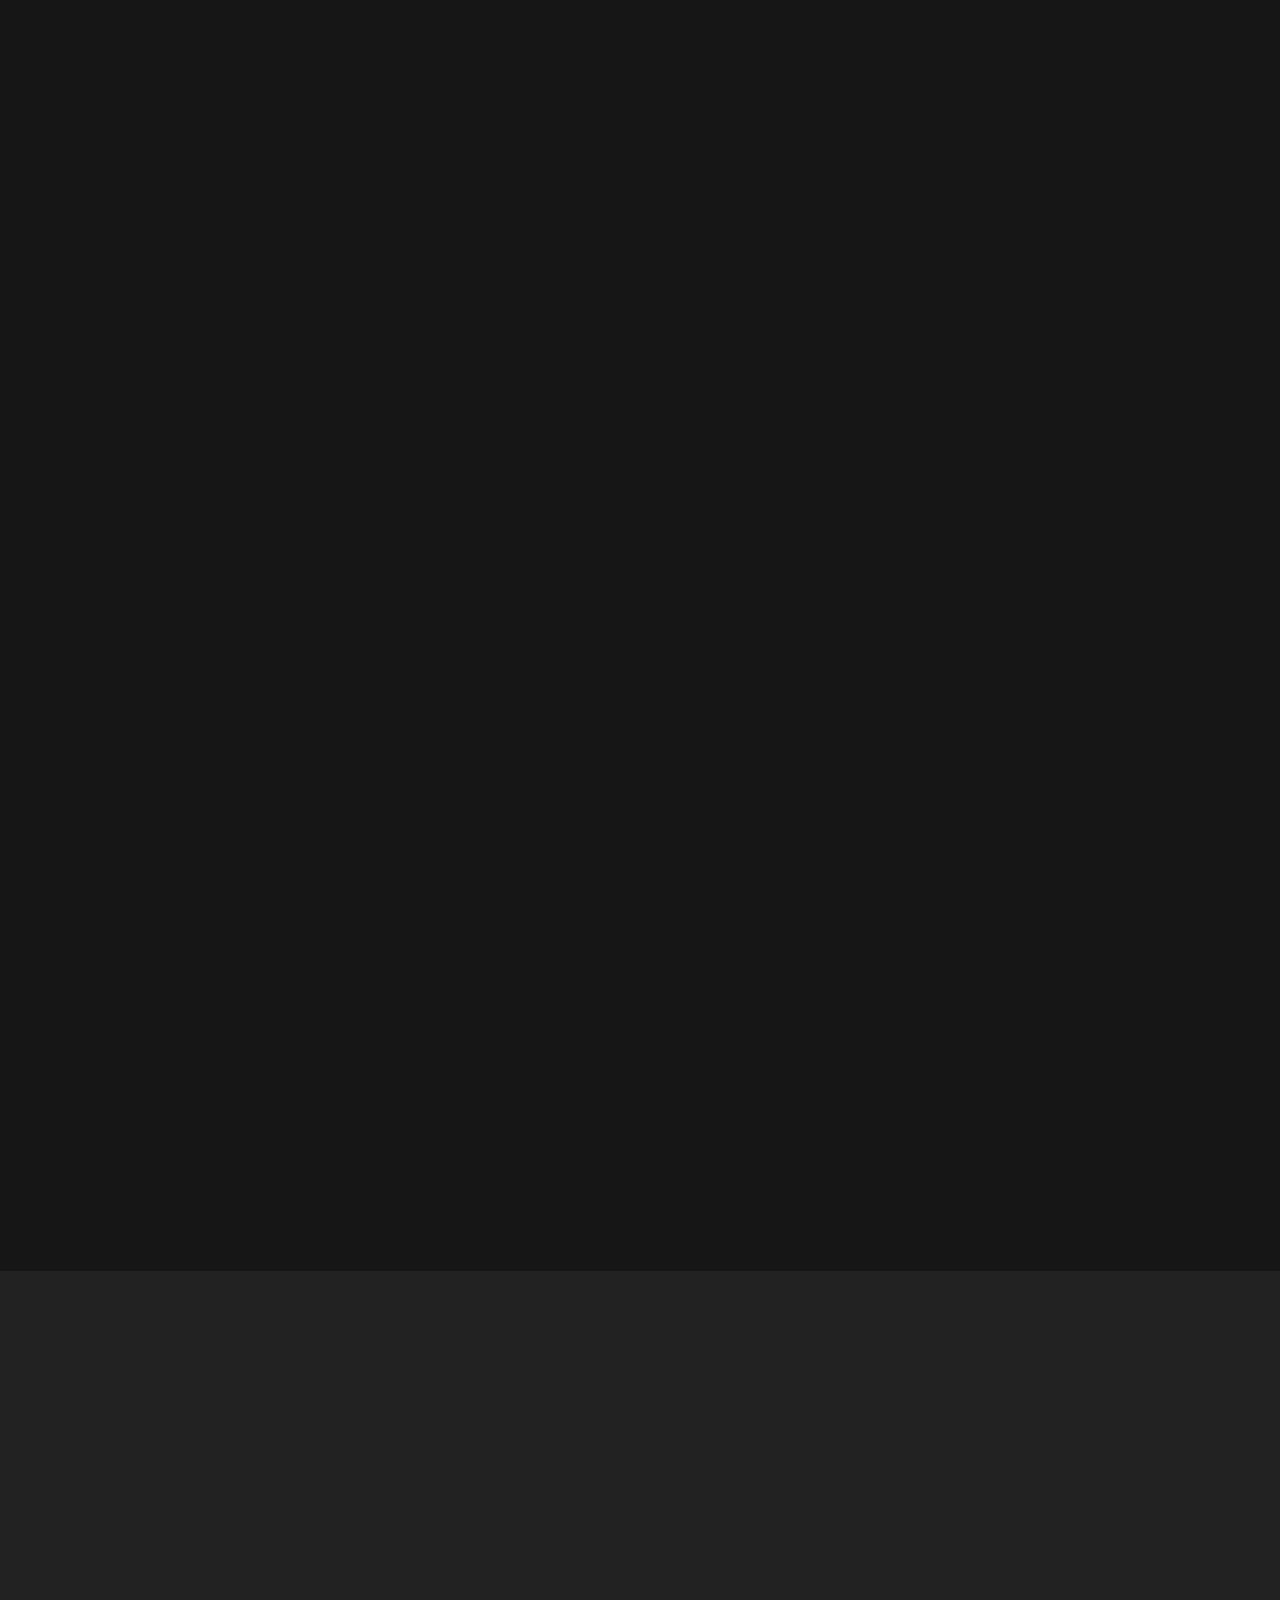
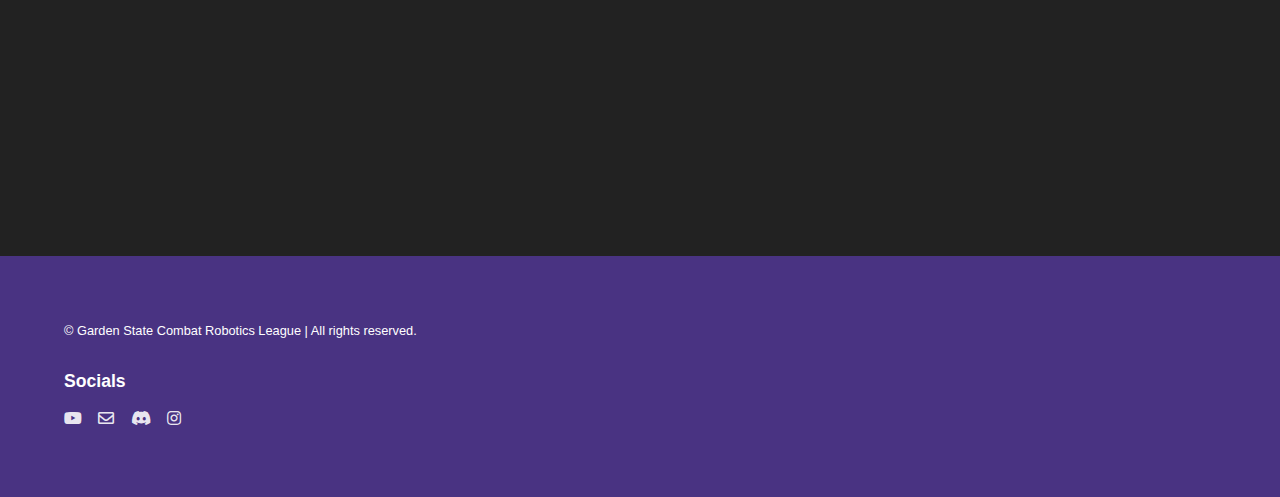
==== commit 001202af: "Added bridgewater event info." ====
--- a/index.html
+++ b/index.html
@@ -170,24 +170,24 @@
 			
 
 							<section>
-								<a href="#" class="image"><img class="listimg" src="images/event_sites/coming_soon.jpg"  /></a>
+								<a href="https://www.robotcombatevents.com/events/3293" class="image"><img class="listimg" src="images/event_sites/coming_soon.jpg"  /></a>
 								<div class="content">
 									<div class="inner">
 										<h2>Seasonal Smackdown at Brigewater Mall</h2>
 										<h3>December 14th & 15th, 2024</h3>
 										<p>Bridgwater, New Jersey</p>
 										<hr>
-										<p><b>More information coming soon!</b></p>
-										<!--<ul class="actions">
-											<li><a href="#" class="button fit">Event Info</a></li>
-											<li><a href="https://www.youtube.com/watch?v=O76TNBE6kEs" class="button fit">Livestream</a></li>
-										</ul>
-
-										<ul class="actions">
-											<li><a href="https://truefinals.com/tournament/2f6e192eaf98451d" class="button fit">Brackets [Ants]</a></li>
-											<li><a href="https://truefinals.com/tournament/07e6da824b054572" class="button fit">Brackets [Plants]</a></li>
-											<li><a href="https://truefinals.com/tournament/4d58af1a25794eea" class="button fit">Brackets [Beetle]</a></li>
-										</ul>-->
+										<ul class="actions">
+											<li><a href="https://www.robotcombatevents.com/events/3293" class="button fit">Event Info</a></li>
+											<li><a href="https://www.youtube.com/live/CLZq1FAR_mg" class="button fit">Livestream (Day 1)</a></li>
+											<li><a href="https://www.youtube.com/live/wBeuxwEuqlE" class="button fit">Livestream (Day 2)</a></li>
+										</ul>
+
+										<ul class="actions">
+											<li><a href="https://truefinals.com/tournament/9d1f08d48c3945de" class="button fit">Brackets [Ants]</a></li>
+											<li><a href="https://truefinals.com/tournament/3a3d36b1473c4b9d	" class="button fit">Brackets [Plants]</a></li>
+											<li><a href="https://truefinals.com/tournament/2146ec5eb37a47ba" class="button fit">Brackets [Beetle]</a></li>
+										</ul>
 									</div>
 								</div>
 							</section>
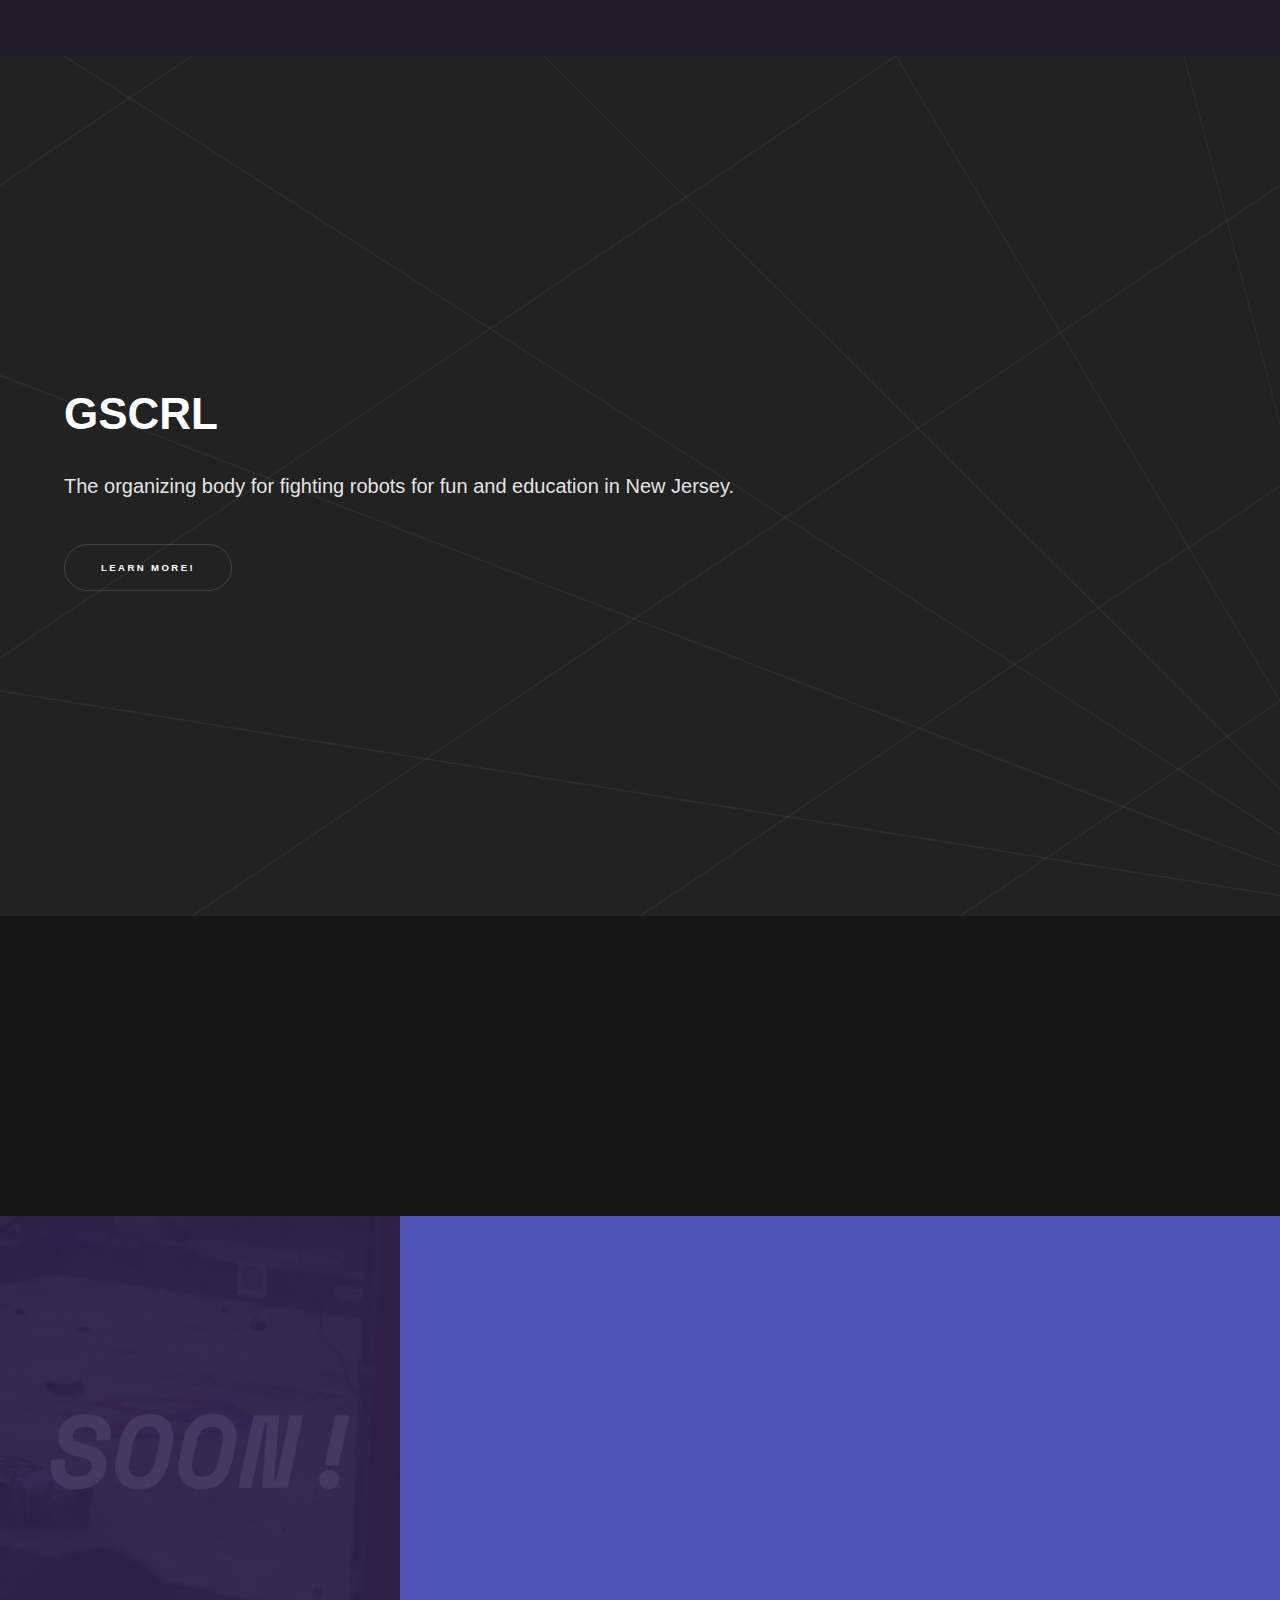
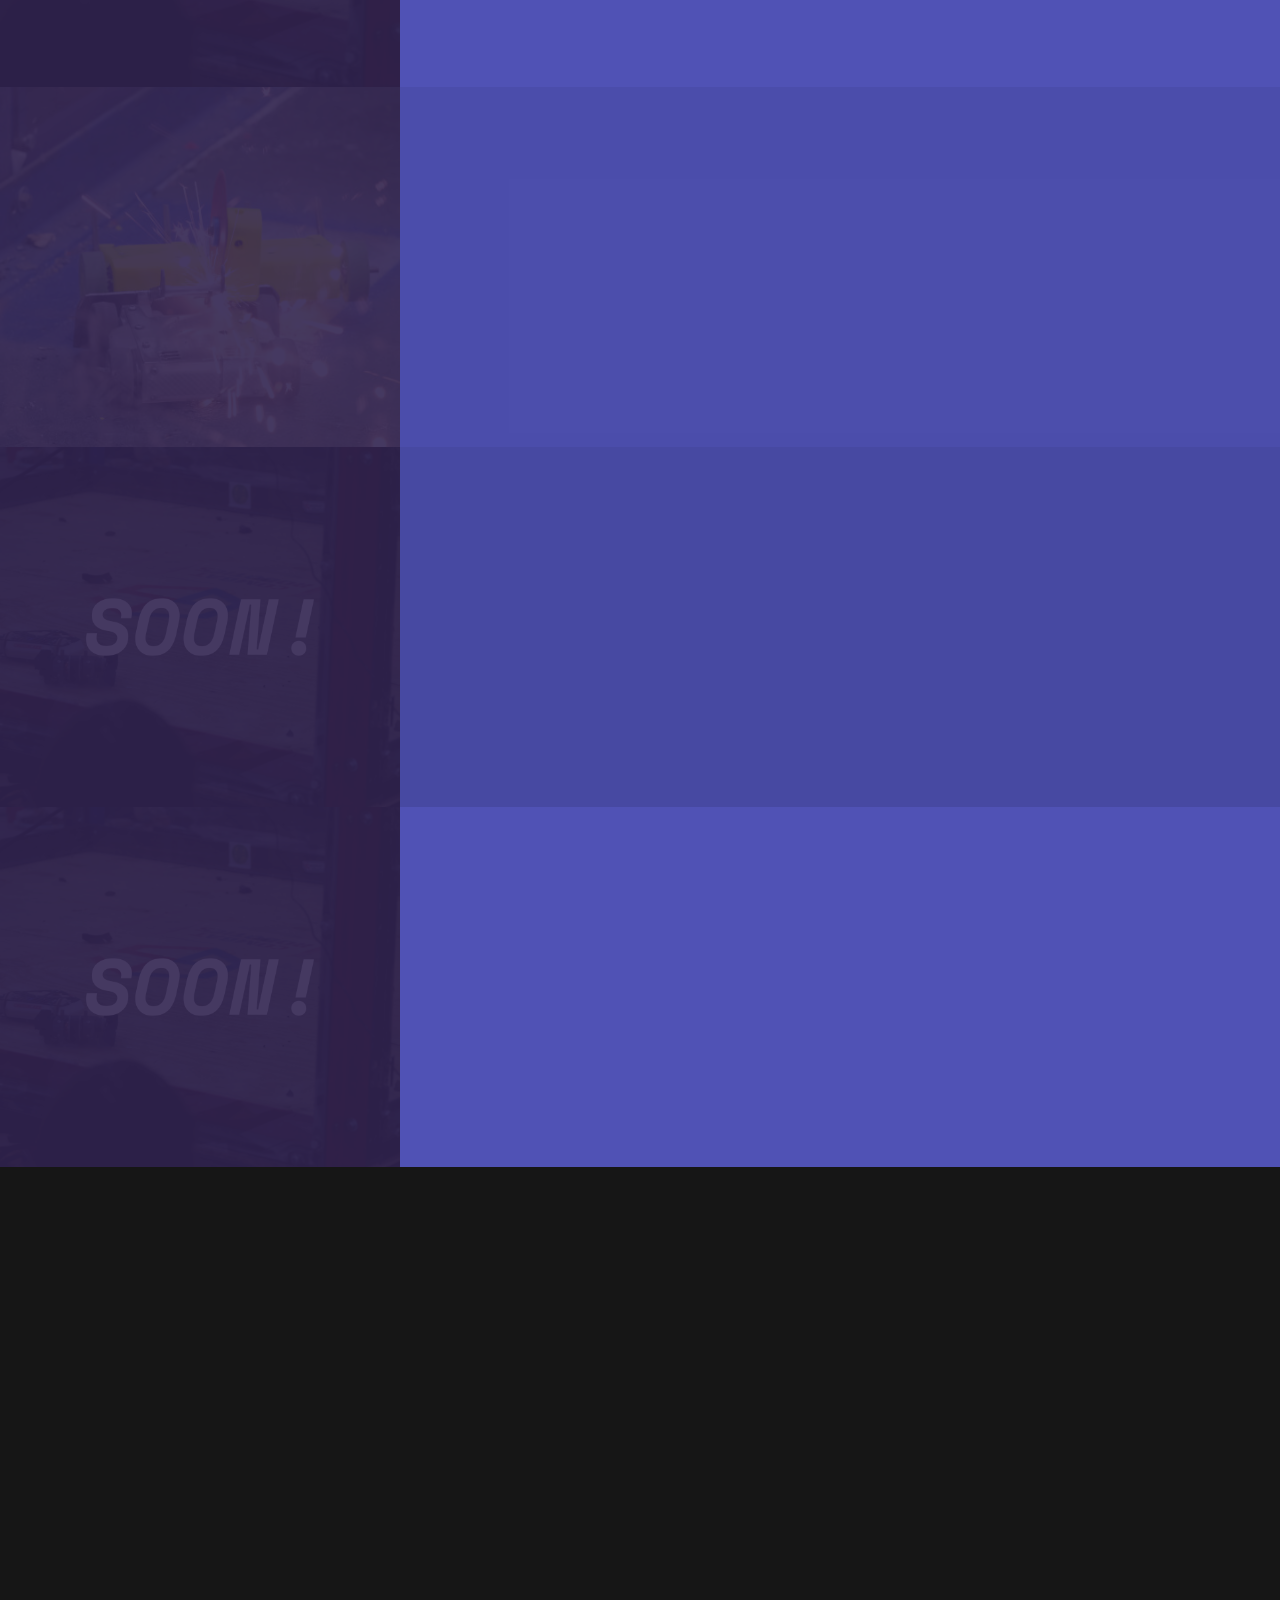
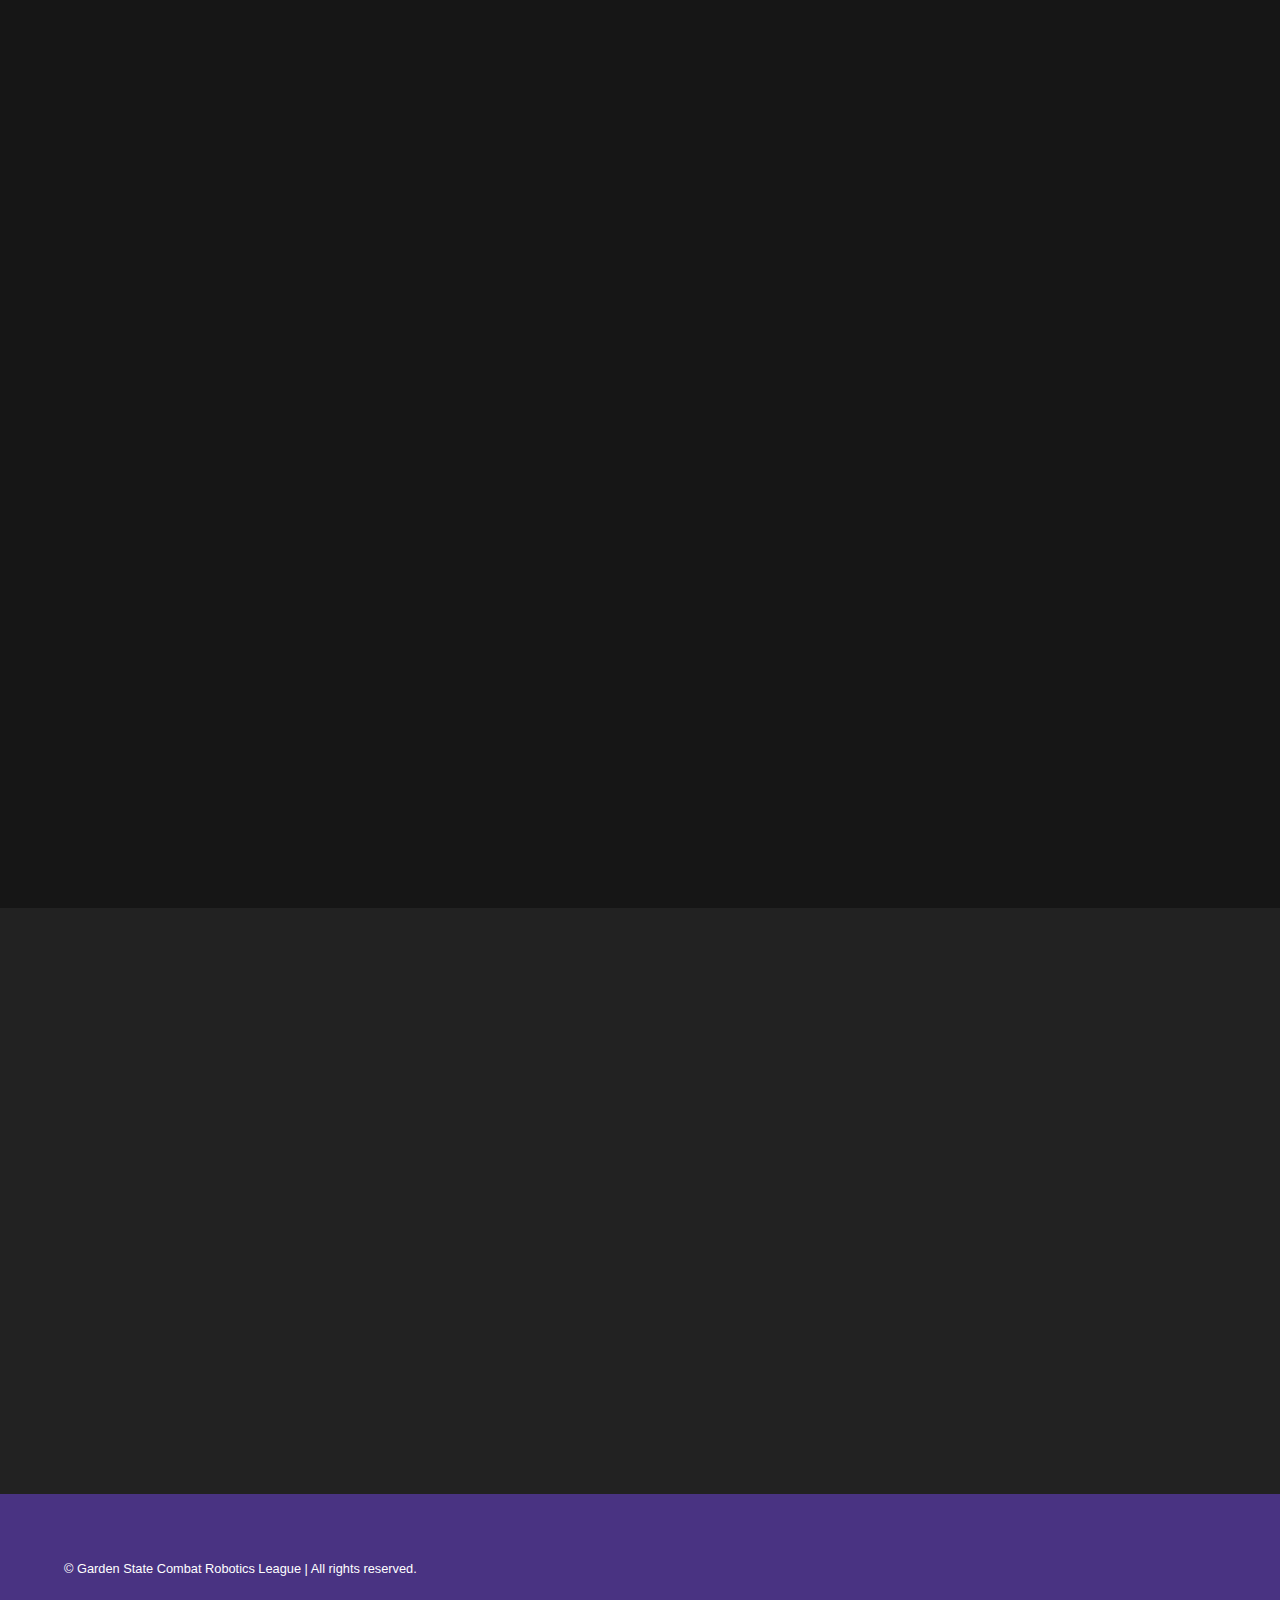
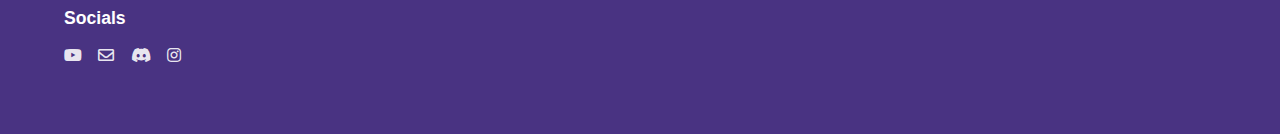
==== commit 32d12013: "hid non-qual event" ====
--- a/index.html
+++ b/index.html
@@ -145,7 +145,7 @@
 								</div>
 							</section>-->
 
-							<section>
+							<!--<section>
 								<a href="https://www.robotcombatevents.com/events/2831" class="image"><img class="listimg" src="images/event_sites/coming_soon.jpg"  /></a>
 								<div class="content">
 									<div class="inner">
@@ -156,17 +156,17 @@
 										<hr>
 										<ul class="actions">
 											<li><a href="https://www.robotcombatevents.com/events/2831" class="button fit">Event Info</a></li>
-											<!--<li><a href="https://www.youtube.com/watch?v=O76TNBE6kEs" class="button fit">Livestream</a></li>-->
-										</ul>
-
-										<!--<ul class="actions">
+											<li><a href="https://www.youtube.com/watch?v=O76TNBE6kEs" class="button fit">Livestream</a></li>
+										</ul>
+
+										<ul class="actions">
 											<li><a href="https://truefinals.com/tournament/2f6e192eaf98451d" class="button fit">Brackets [Ants]</a></li>
 											<li><a href="https://truefinals.com/tournament/07e6da824b054572" class="button fit">Brackets [Plants]</a></li>
 											<li><a href="https://truefinals.com/tournament/4d58af1a25794eea" class="button fit">Brackets [Beetle]</a></li>
-										</ul>-->
-									</div>
-								</div>
-							</section>
+										</ul>
+									</div>
+								</div>
+							</section>-->
 			
 
 							<section>
@@ -175,7 +175,8 @@
 									<div class="inner">
 										<h2>Seasonal Smackdown at Brigewater Mall</h2>
 										<h3>December 14th & 15th, 2024</h3>
-										<p>Bridgwater, New Jersey</p>
+										<h4>Ant & Plant (14th) | Beetle (15th)</h4>
+										<p>Bridgewater, New Jersey</p>
 										<hr>
 										<ul class="actions">
 											<li><a href="https://www.robotcombatevents.com/events/3293" class="button fit">Event Info</a></li>
